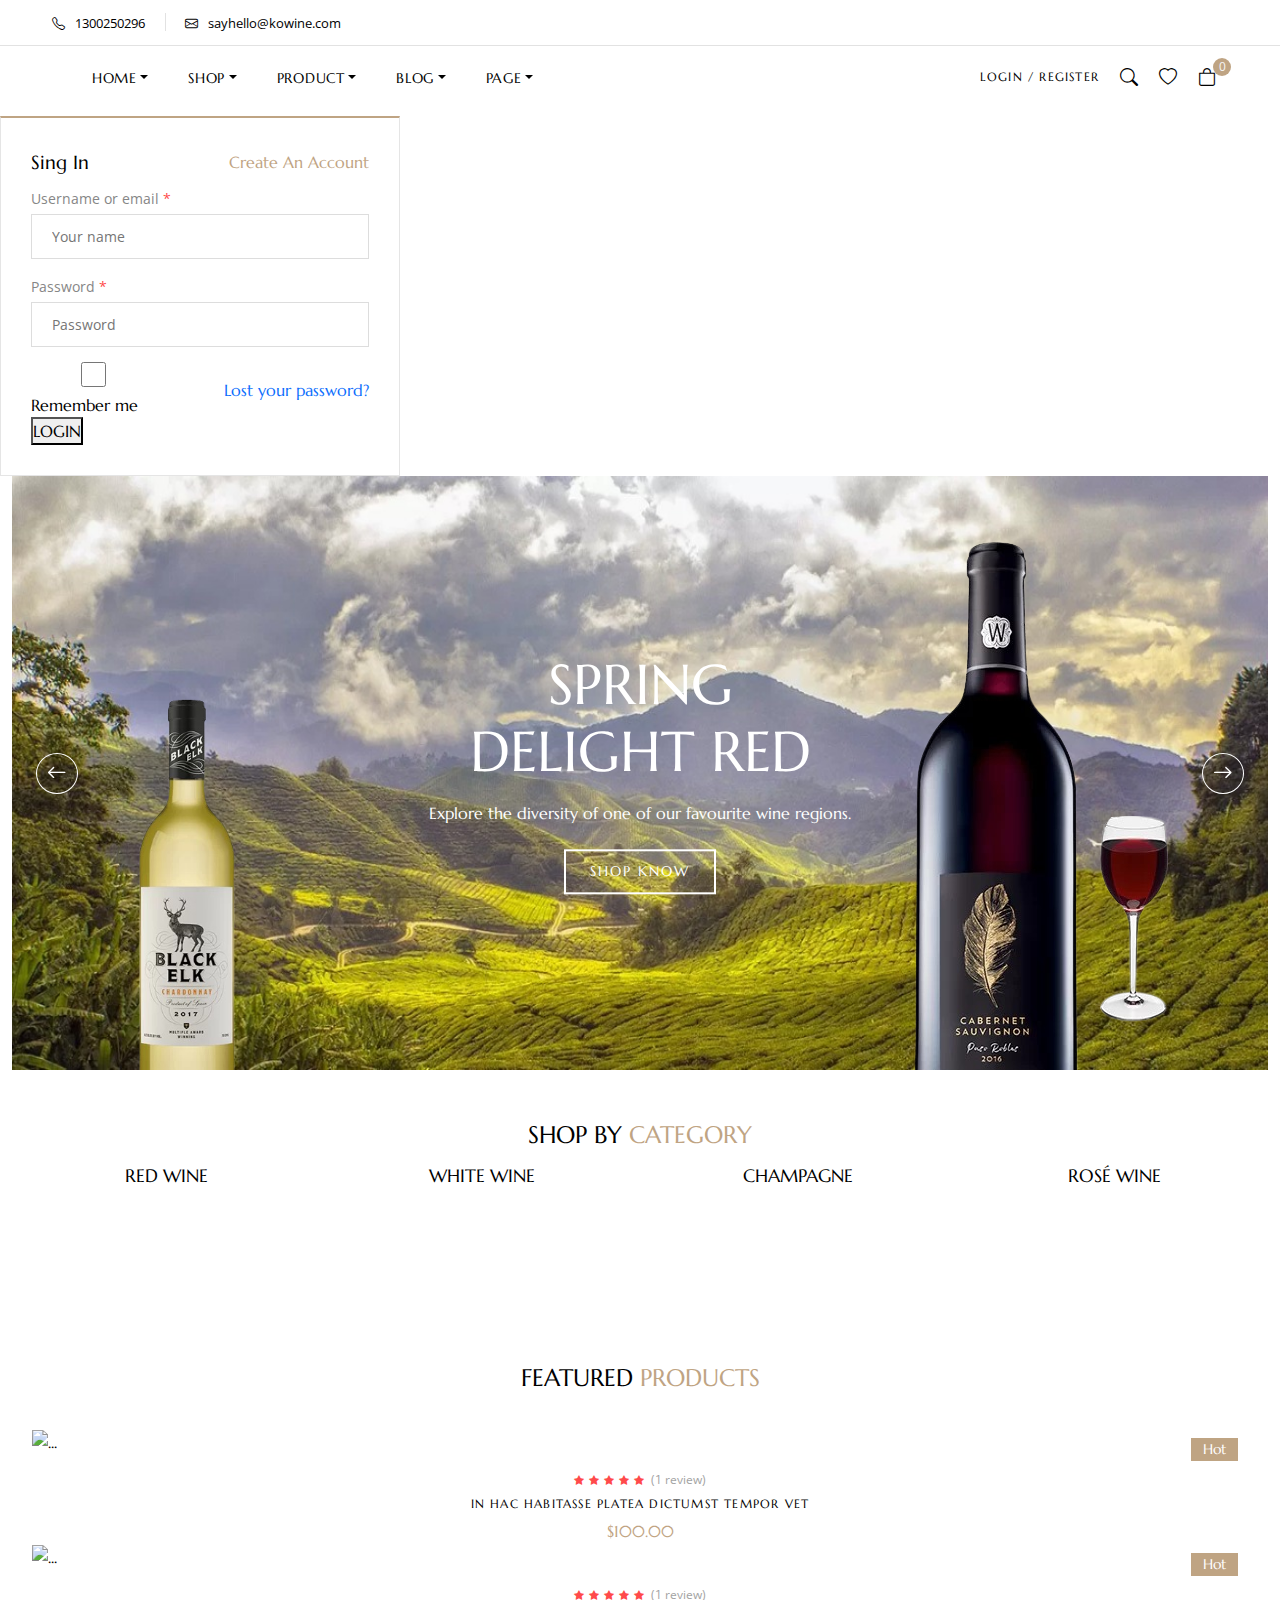
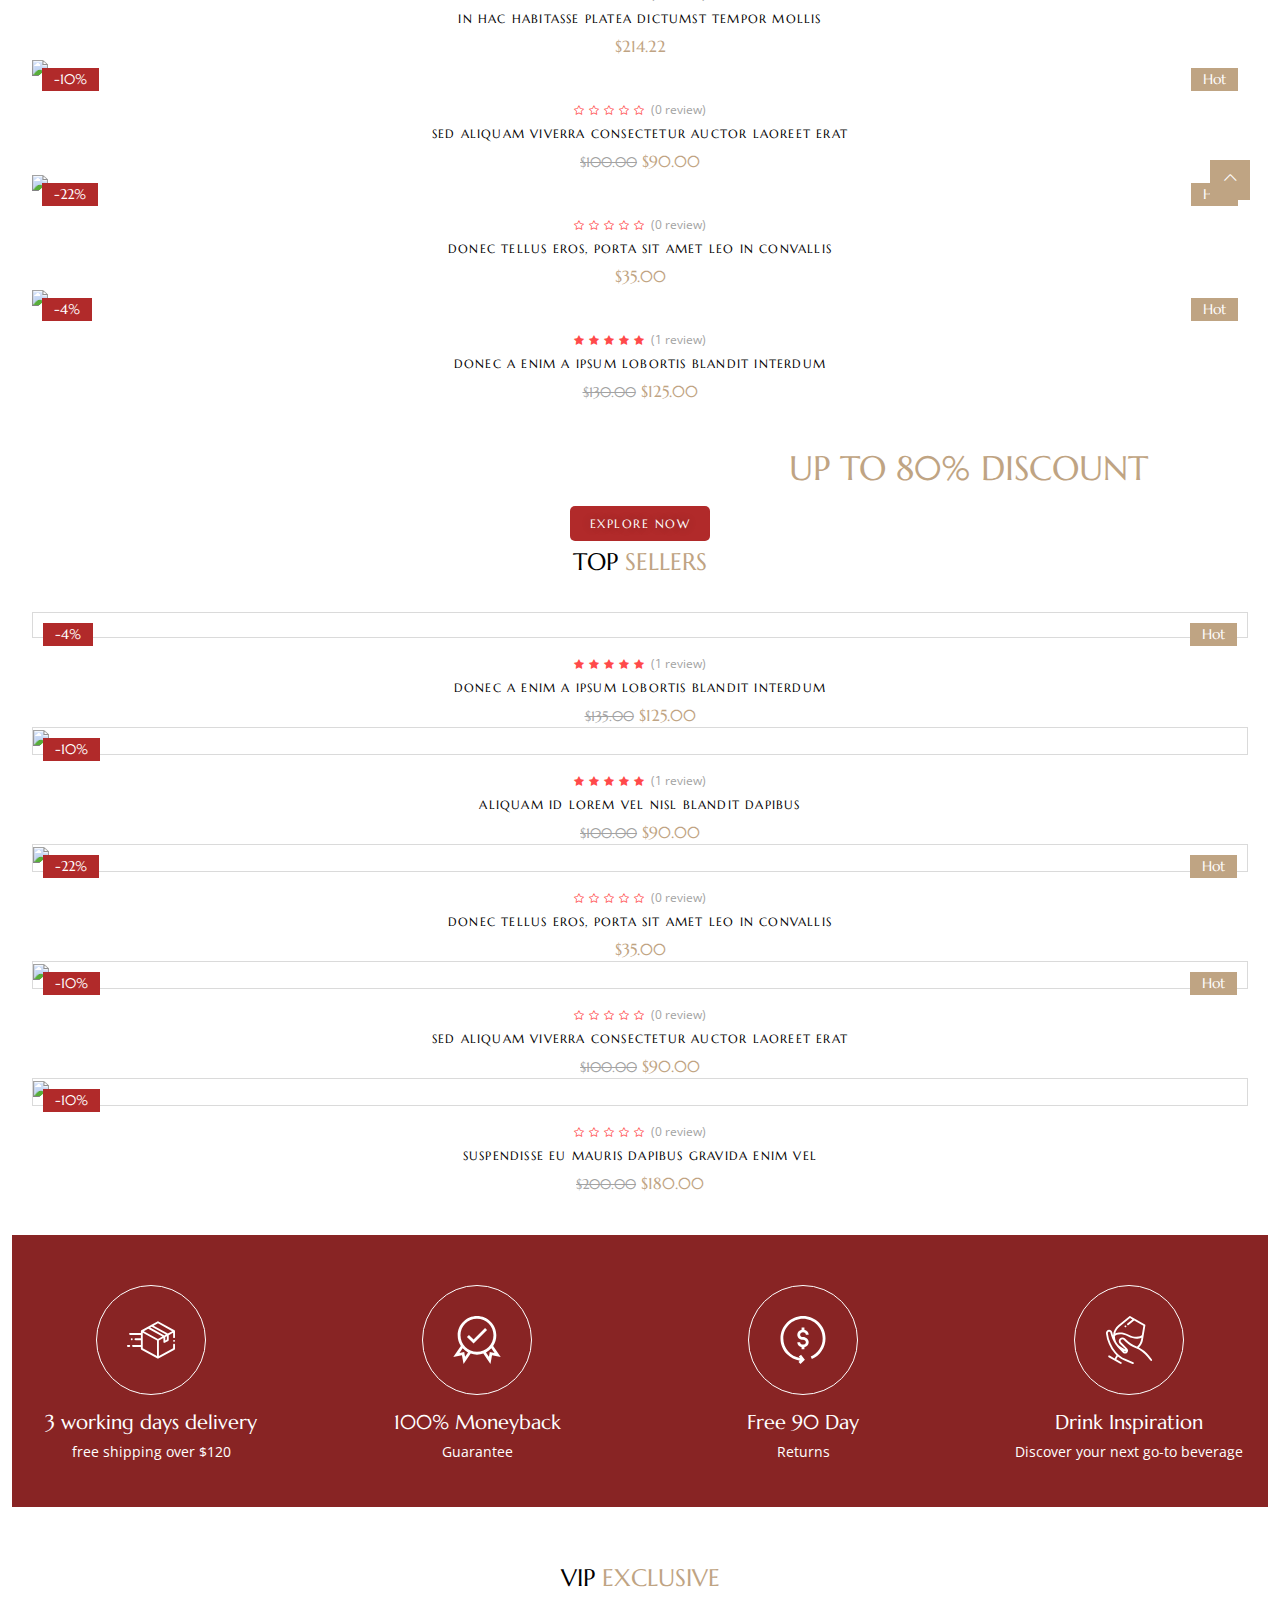
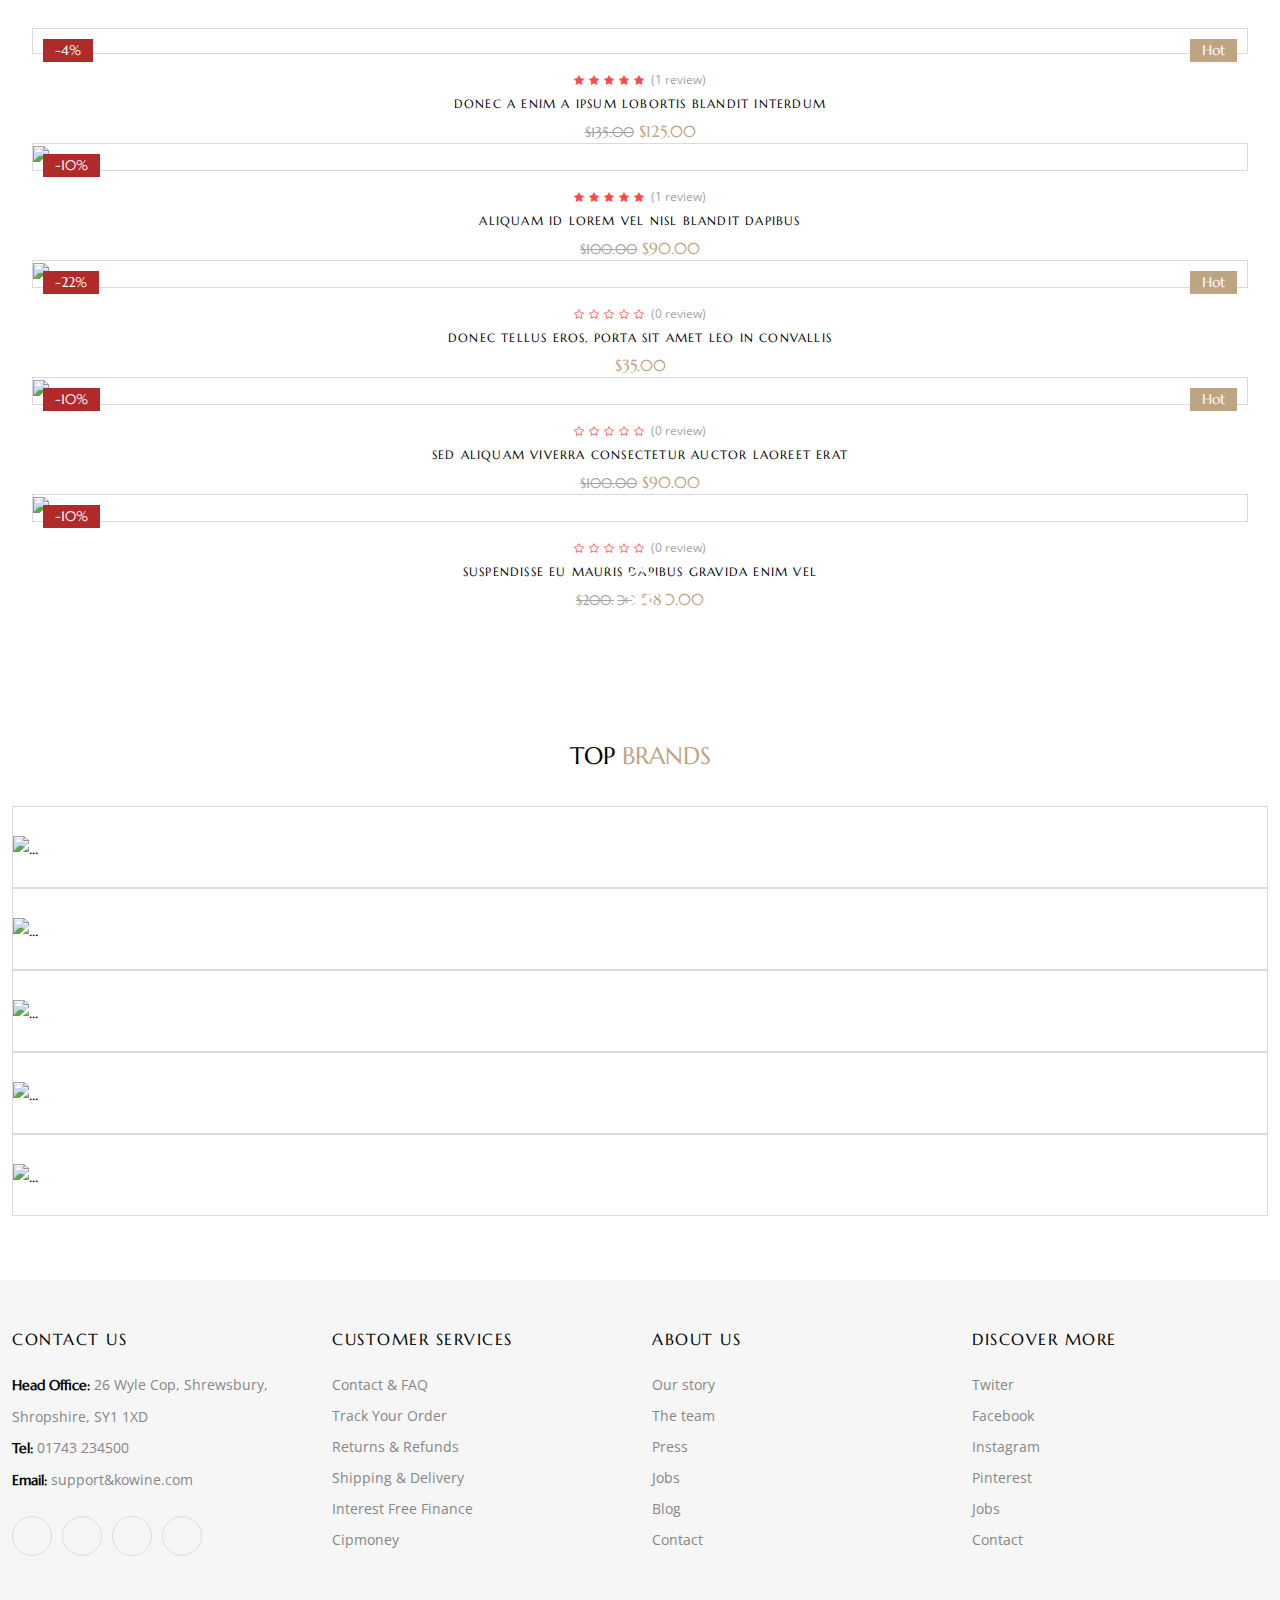
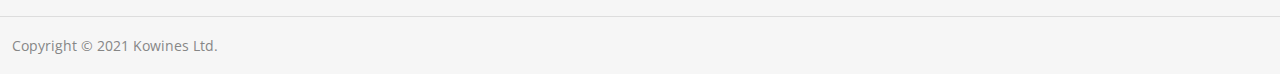
==== Kowine/index.html @ 0849849a "Add files via upload" ====
<!DOCTYPE html>
<html lang="en">
<head>
    <meta charset="UTF-8">
    <meta http-equiv="X-UA-Compatible" content="IE=edge">
    <meta name="viewport" content="width=device-width, initial-scale=1.0">
    <title>Home Classic – Kowine – Wine Store WooCommerce Theme</title>
    <link rel="stylesheet" href="assets/css/bootstrap-extendedv1.css">
    <link rel="stylesheet" type="text/css" href="//cdn.jsdelivr.net/npm/slick-carousel@1.8.1/slick/slick.css"/>
    <link rel="stylesheet" type="text/css" href="//cdn.jsdelivr.net/npm/slick-carousel@1.8.1/slick/slick-theme.css"/>
    <link rel="stylesheet" href="assets/css/style.css">
    <link rel="stylesheet" href="https://cdn.jsdelivr.net/npm/bootstrap-icons@1.3.0/font/bootstrap-icons.css">
    <link rel="stylesheet" href="https://cdnjs.cloudflare.com/ajax/libs/font-awesome/6.2.1/css/all.min.css" integrity="sha512-MV7K8+y+gLIBoVD59lQIYicR65iaqukzvf/nwasF0nqhPay5w/9lJmVM2hMDcnK1OnMGCdVK+iQrJ7lzPJQd1w==" crossorigin="anonymous" referrerpolicy="no-referrer" />
    <link rel="icon" href="https://wpbingosite.com/wordpress/kowine/wp-content/uploads/2020/02/thumb.png" sizes="32x32">
</head>
<body>
    <header>
        <div class="header-first py-10px">
            <div class="container">
                <div class="row align-content-center">
                    <div class="col-xl-6 col-lg-6 col-lg-6 col-md-6 col-sm-12">
                        <div class="phone d-inline-block">
                            <i class="bi bi-telephone"></i>
                            <a href="tel:1300250296">1300250296</a>
                        </div>
                        <div class="email ms-15px ps-20px d-inline-block">
                            <i class="bi bi-envelope"></i>
                            <a href="mailto:sayhello@kowine.com">sayhello@kowine.com</a>
                        </div>
                    </div>
                    <div class="col-xl-6 col-lg-6 col-lg-6 col-md-6 col-sm-12">
                        <div class="social-media text-end">
                            <a href="">
                                <i class="fa-brands fa-twitter"></i>
                            </a>
                            <a href="">
                                <i class="fa-brands fa-instagram"></i>
                            </a>
                            <a href="">
                                <i class="fa-brands fa-linkedin-in"></i>
                            </a>
                            <a href="">
                                <i class="fa-brands fa-pinterest"></i>
                            </a>
                        </div>
                    </div>
                </div>
            </div>
        </div>
        <div class="header-second">
            <nav class="navbar navbar-expand-lg align-items-center py-lg-15px py-sm-30px">
                <div class="container">
                    <a class="navbar-brand" href="https://wpbingosite.com/wordpress/kowine/">
                        <img class="h-22px align-baseline" src="https://wpbingosite.com/wordpress/kowine/wp-content/webp-express/webp-images/uploads/2021/06/logo.png.webp" alt="">
                    </a>
                  <div class="collapse navbar-collapse" id="navbarExampleOnHover">
                    <ul class="navbar-nav me-auto ps-lg-0" style="padding-left: 0.15rem">
                      <li class="nav-item dropdown dropdown-hover position-static">
                        <a class="nav-link dropdown-toggle ms-3 me-4" href="#" id="navbarDropdown" role="button" data-mdb-toggle="dropdown" aria-expanded="false">HOME</a>
                        <div class="dropdown-menu w-225px mt-0" aria-labelledby="navbarDropdown" style="border-top-left-radius: 0;border-top-right-radius: 0; ">
                          <div class="container">
                            <div class="row">
                              <div class="col-md-6 col-lg-10 mb-3 mb-lg-0">
                                <div class="list-group list-group-flush">
                                  <a href="" >Home Categories</a>
                                  <a href="" >Home Classic</a>
                                  <a href="" >Home Clean</a>
                                  <a href="" >Home Elegant</a>
                                  <a href="">Home Modern</a>
                                  <a href="">Home Modern</a>
                                  <a href="">Home Stronger</a>
                                  <a href="">Home Stylish</a>
                                  <a href="">Home Unique</a>
                                </div>
                              </div>
                            </div>
                          </div>
                        </div>
                      </li>
                      <li class="nav-item dropdown dropdown-hover position-static">
                        <a class="nav-link dropdown-toggle me-4" href="#" id="navbarDropdown" role="button" data-mdb-toggle="dropdown" aria-expanded="false">SHOP</a>
                        <div class="dropdown-element dropdown-menu mt-0" aria-labelledby="navbarDropdown" style="border-top-left-radius: 0; border-top-right-radius: 0;">
                          <div class="container">
                            <div class="row my-4">
                              <div class="col-md-6 col-lg-3 mb-3 mb-lg-0">
                                <div class="list-group list-group-flush">
                                  <h4>Shop Style</h4>
                                    <a href="">Shop Standard</a>
                                    <a href="">Shop Full</a>
                                    <a href="">Shop Only Categories</a>
                                    <a href="">Shop Icon Categories</a>
                                    <a href="">Shop Image Categories</a>
                                    <a href="">Shop Sub Categories</a>
                                    <a href="">Shop Simple</a>
                                    <a href="">Shop Overlay Header</a>
                                    <a href="">Shop Sidebar</a>
                                    <a href="">Shop List</a>
                                </div>
                              </div>
                              <div class="col-md-6 col-lg-3 mb-3 mb-lg-0">
                                <div class="list-group list-group-flush">
                                  <h4>Filter Layout</h4>
                                  <a href="">Sidebar</a>
                                  <a href="">Filter Side Out<span class="hot">HOT</span></a>
                                  <a href="">Filter Dropdown</a>
                                  <a href="">Filter On Top</a>
                                 <a href="">Filter Drawer</a>
                                </div>
                                <div class="list-group list-group-flush">
                                  <h4>Shop Loader</h4>
                                   <a href="">Shop Pagination</a>
                                   <a href="">Shop Infinity<span class="hot">hot</span></a>
                                   <a href="">Shop Load More</a>
                                </div>
                              </div>
                              <div class="col-md-6 col-lg-3 mb-3 mb-md-0">
                                <div class="list-group list-group-flush">
                                  <h4>Hover Style</h4>
                                  <a href="">Hover Style 1</a>
                                  <a href="">Hover Style 2</a>
                                  <a href="">Hover Style 3</a>
                                  <a href="">Hover Style 4<span class="hot">HOT</span></a>
                                  <a href="">Hover Style 5<span class="hot">HOT</span></a>
                                </div>
                                <div class="list-group list-group-flush">
                                  <h4>Woo Pages</h4>
                                  <a href="">Order Tracking</a>
                                  <a href="">Login</a>
                                  <a href="">Wishlist</a>
                                </div>
                              </div>
                              <div class="col-md-6 col-lg-3">
                                <div class="list-group list-group-flush">
                                  <h4>Mini Cart</h4>
                                  <a href="">Side Out Light</a>
                                  <a href="">Side Out Dark</a>
                                  <a href="">Dropdown</a>
                                  <a href="">Cart Page</a>
                              </div>
                              <div class="list-group list-group-flush">
                                <h4>Checkout Style</h4>
                                <a href="">Checkout Classic</a>
                                <a href="">Checkout Mordern<span class="hot">hot</span></a>
                            </div>
                            </div>
                          </div>
                        </div>
                      </li>
                      <li class="nav-item dropdown dropdown-hover position-static">
                        <a class="nav-link dropdown-toggle me-4" href="#" id="navbarDropdown" role="button" data-mdb-toggle="dropdown" aria-expanded="false">PRODUCT</a>
                        <div class="dropdown-element dropdown-menu mt-0" aria-labelledby="navbarDropdown" style="border-top-left-radius: 0; border-top-right-radius: 0;">
                          <div class="container">
                            <div class="row my-4">
                              <div class="col-md-6 col-lg-3 mb-3 mb-lg-0">
                                <div class="list-group list-group-flush">
                                  <h4>Product featured</h4>
                                  <a href="">Sticky ATC</a>
                                  <a href="">Video Inner</a>
                                  <a href="">Video Popup</a>
                                  <a href="">360 Degree</a>
                                  <a href="">Countdown</a>
                                  <a href="">Buy Together</a>
                                </div>
                              </div>
                              <div class="col-md-6 col-lg-3 mb-3 mb-lg-0">
                                <div class="list-group list-group-flush">
                                  <h4>Product Type</h4>
                                  <a href="">Simple Product</a>
                                  <a href="">Group Product</a>
                                  <a href="">Variable Size  Product</a>
                                  <a href="">Variable Vintage Product</a>
                                  <a href="">External &amp; Affiliate Product</a>
                                  <a href="">Out of stock</a>
                                </div>
                                <div class="list-group list-group-flush">
                                  <h4>Zoom Effect</h4>
                                  <a href="">Autozoom</a>
                                  <a href="">Lens zoom<span class="hot">hot</span></a>
                                  <a href="">Magic zoom<span class="hot">hot</span></a>                                
                                </div>
                              </div>
                              <div class="col-md-6 col-lg-3 mb-3 mb-md-0">
                                <div class="list-group list-group-flush">
                                  <h4>Product Gallery</h4>
                                  <a href="">Scroll</a>
                                  <a href="">Left Thumbnail</a>
                                  <a href="">Right Thumbnail</a>
                                  <a href="">Bottom Thumbnail</a>
                                  <a href="">Outside Thumbnail</a>
                                  <a href="">Gird Style</a>
                                  <a href="">One Column</a>
                                  <a href="">Slider</a>
                                  <a href="">Lagre Gallery</a>
                                </div>
                              </div>
                              <div class="col-md-6 col-lg-3">
                                <div class="list-group list-group-flush">
                                  <h4>Product Styles</h4>
                                  <a href="">Clean<span class="hot">hot</span></a>
                                  <a href="">Modern</a>
                                  <a href="">Full Width<span class="hot">hot</span></a>
                                  <a href="">Dark Background</a>
                                  <a href="">Light Background</a>
                              </div>
                            </div>
                          </div>
                        </div>
                      </li>
                      <li class="nav-item dropdown dropdown-hover position-static">
                        <a class="nav-link dropdown-toggle me-4" href="#" id="navbarDropdown" role="button" data-mdb-toggle="dropdown" aria-expanded="false">BLOG</a>
                        <div class="dropdown-element dropdown-menu mt-0" aria-labelledby="navbarDropdown" style="border-top-left-radius: 0; border-top-right-radius: 0;">
                          <div class="container">
                            <div class="row my-4">
                              <div class="col-md-6 col-lg-3 mb-3 mb-lg-0">
                                <div class="list-group list-group-flush">
                                  <h4>Blog Layout</h4>
                                  <a href="">Blog Left Sidebar</a>
                                  <a href="">Blog Right Sidebar</a>
                                  <a href="">Blog Without Sidebar</a>
                                </div>
                                <div class="list-group list-group-flush">
                                  <h4>Blog Style</h4>
                                  <a href="">Blog List</a>
                                  <a href="">Blog Grid</a>
                                  <a href="">Blog Modern</a>
                                  <a href="">Blog Standar</a>
                                </div>
                              </div>
                              <div class="col-md-6 col-lg-3 mb-3 mb-lg-0">
                                <div class="list-group list-group-flush">
                                  <h4>Blog Format</h4>
                                  <a href="">Post format gallery</a>
                                  <a href="">Post format video</a>
                                  <a href="">Post format audio</a>
                                </div>
                                <div class="list-group list-group-flush">
                                  <h4>Post Layout</h4>
                                  <a href="">Sidebar</a>
                                  <a href="">One Column</a>
                                  <a href="">Prallax Image</a>
                                  <a href="">Simple Title</a>
                                  <a href="">Sticky Title</a>
                                </div>
                              </div>
                              <div class="col-md-9 col-lg-6 mb-3 mb-md-0">
                                <div class="list-group list-group-flush">
                                  <h4>Recent Post</h4>
                                  <div class="recent-item d-flex">
                                    <a href="">
                                      <img src="https://wpbingosite.com/wordpress/kowine/wp-content/webp-express/webp-images/uploads/2018/05/BLOG1-720x484.jpg.webp" alt="">
                                    </a>
                                    <div class="recent-text">
                                      <h3>Traveling Solo Is Awesome</h3>
                                      <div>
                                        <span>May 30, 2018</span>
                                        <span>4 Comments</span>
                                      </div>
                                    </div>
                                  </div>
                                  <div class="recent-item d-flex">
                                    <a href="">
                                      <img src="https://wpbingosite.com/wordpress/kowine/wp-content/webp-express/webp-images/uploads/2018/05/BLOG2-720x484.jpg.webp" alt="">
                                    </a>
                                    <div class="recent-text">
                                      <h3>A Beautiful Sunday Morning</h3>
                                      <div>
                                        <span>May 30, 2018</span>
                                        <span>1 Comment</span>
                                      </div>
                                    </div>
                                  </div>
                                  <div class="recent-item d-flex">
                                    <a href="">
                                      <img src="https://wpbingosite.com/wordpress/kowine/wp-content/webp-express/webp-images/uploads/2018/05/BLOG3-720x484.jpg.webp" alt="">
                                    </a>
                                    <div class="recent-text">
                                      <h3>Kitchen Inspired On Japanese</h3>
                                      <div>
                                        <span>May 30, 2018</span>
                                        <span>1 Comment</span>
                                      </div>
                                    </div>
                                  </div>
                                </div>
                              </div>
                          </div>
                        </div>
                      </li>
                      <li class="nav-item dropdown dropdown-hover position-static">
                        <a class="nav-link dropdown-toggle me-4" href="#" id="navbarDropdown" role="button" data-mdb-toggle="dropdown" aria-expanded="false">PAGE</a>
                        <div class="dropdown-menu w-225px mt-0" aria-labelledby="navbarDropdown" style="border-top-left-radius: 0;border-top-right-radius: 0; ">
                          <div class="container">
                            <div class="row">
                              <div class="col-md-6 col-lg-10 mb-3 mb-lg-0">
                                <div class="list-group list-group-flush">
                                  <a href="" >About Us</a>
                                  <a href="" >Contact</a>
                                  <a href="" >Faq</a>
                                  <a href="" >Page 404</a>
                                </div>
                              </div>
                            </div>
                          </div>
                        </div>
                      </li>
                    </ul>
                  </div>
                  <div class="col-xl-3 col-lg-3 col-md-12 col-sm-12 col-12">
                    <div class="h-second-right text-end">
                      <div class="log-reg d-inline-block">
                        <a href="">LOGIN / REGISTER</a>
                      </div>
                        <i id='head-search'class="bi bi-search"></i>
                        <i class="bi bi-heart"></i>
                        <i class="me-12px bi bi-bag">
                          <span class="span-bag">0</span>
                        </i>
                    </div>
                  </div>
                </div>
            </nav>
        </div>
        <div class="toggleForm">
            <form>
              <div class="f-top d-flex justify-content-between align-items-center">
                <span>Sing In</span>
                <span>Create An Account</span>
              </div>
              <div class="f-content">
                <div class="fc-box">
                    <label>Username or email <span>*</span></label>
                    <input type="text" required class="input-text" id="username" placeholder="Your name">
                </div>
                <div class="fc-box">
									<label>Password <span>*</span></label>
									<input required type="password" id="password" placeholder="Password">
								</div>
                <div class="remember-all d-flex justify-content-between align-items-center">
									<div class="rememberme">
										<input type="checkbox" id="r-me">
										<label for="r-me">Remember me</label>
									</div>
									<div class="lostpassword">
										<a href="https://wpbingosite.com/wordpress/kowine/my-account/lost-password/">Lost your password?</a>
									</div>
								</div>
                <div class="button-login">
								  <button>LOGIN</button>
								</div>
              </div>
            </form>
        </div>
        <div class="toggleSearch"> 
          <div class="ts-box">
            <button id="srchBtn"><i class="bi bi-search"></i></button>
            <input type="text" placeholder="Search...">
          </div>
        </div>
        <div class="header-third px-5px py-20px">
          <div class="container-fluid">
            <div class="row">
              <div class="col-xl-4 col-lg-4 col-md-4 col-sm-4 col-4">
                <div id="close-btn" class="h-third-menu text-start">
                  <i  class="bi bi-list"></i>
                </div>
              </div>
              <div class="col-xl-4 col-lg-4 col-md-4 col-sm-4 col-4">
                <div class="logo text-center">
                  <a class="navbar-brand" href="https://wpbingosite.com/wordpress/kowine/">
                    <img class="h-22px align-text-center" src="https://wpbingosite.com/wordpress/kowine/wp-content/webp-express/webp-images/uploads/2021/06/logo.png.webp" alt="">
                  </a>
                </div>
              </div>
              <div class="col-xl-4 col-lg-4 col-md-4 col-sm-4 col-4">
                <div class="bag text-end pe-10px">
                  <i class="bi bi-bag">
                    <span class="span-bag">0</span>
                  </i>
                </div>
              </div>
            </div>
          </div>
        </div>
    </header>
    <main>
      <section id="Sidebar">
        <div class="sidebar-all">
            <div class="head-sidebar text-end">
              <h4 id='close-s'>CLOSE  <span><i class="bi bi-x"></i></span></h4>
            </div>
            <div class="menu-sidebar">
              <ul id="main-list">
                <li class="d-flex justify-content-between align-items-center">
                  <a href="">HOME</a>
                  <i id="pass"class="bi bi-chevron-right"></i>
                </li>
                <li class="d-flex justify-content-between align-items-center">
                  <a href="">SHOP</a>
                  <i class="bi bi-chevron-right"></i>
                </li>
                <li class="d-flex justify-content-between align-items-center">
                  <a href="">PRODUCT</a>
                  <i class="bi bi-chevron-right"></i>
                </li>
                <li class="d-flex justify-content-between align-items-center">
                  <a href="">BLOG</a>
                  <i class="bi bi-chevron-right"></i>
                </li>
                <li class="d-flex justify-content-between align-items-center">
                  <a href="">PAGE</a>
                  <i class="bi bi-chevron-right"></i>
                </li>
              </ul>
              <div id="sub-sidebar" class="hidden-list">
                <div class="head-sidebar second-head">
                  <a href="" id="back-btn">
                    <i class="bi bi-chevron-left"></i>
                  </a>
                  <a href="" id="sub-title">HOME</a>
                </div>
                  <ul id="second-list">
                    <li>
                      <a href="">Home Categories</a>
                    </li>
                    <li>
                      <a href="">Home Classic</a>
                    </li>
                    <li>
                      <a href="">Home Clean</a>
                    </li>
                    <li>
                      <a href="">Home Elegant</a>
                    </li>
                    <li>
                      <a href="">Home Modern</a>
                    </li>
                    <li>
                      <a href="">Home Stronger</a>
                    </li>
                    <li>
                      <a href="">Home Stylish</a>
                    </li>
                    <li>
                      <a href="">Home Unique</a>
                    </li>
                  </ul>
              </div>
            </div>
        </div>
      </section>
      <section id="First">
        <div class="first-all">
         <div class="container-b">
          <div id="carouselExampleCaptions" class="carousel slide" data-bs-ride="false">
            <div class="carousel-inner">
              <div class="carousel-item active h-272px h-sm-350px h-md-362px h-lg-594px">
                <img  src="assets/images/mainslider1.jpeg" class="d-block" alt="">
                <div class="carousel-caption">
                  <h5 class="fs-xxl-60px fs-xl-56px fs-lg-50px fs-md-43px fs-sm-39px fs-28px">SPRING <br>DELIGHT RED</h5>
                  <p class="fs-xxl-20px fs-xl-16px fs-md-14px fs-sm-12px fs-10px">Explore the diversity of one of our favourite wine regions.</p>
                  <a href="" class="btn px-lg-24px py-lg-10px p-md-8px px-12px py-5px">SHOP KNOW</a>
                </div>
                <span class="carousel-icon1 w-xl-97px h-xl-419px w-lg-70px h-lg-307px w-md-59px h-md-249px w-sm-41px h-sm-178px w-32px h-139px">
                  <img src="assets/images/mainicon1.png" alt="">
                </span>
                <span class="carousel-icon2 w-xl-171px h-xl-660px w-lg-125px h-lg-482px w-md-101px h-md-389px w-sm-73px h-sm-284px w-57px h-220px">
                  <img src="assets/images/mainicon2.png" alt="">
                </span>
                <span class="carousel-icon3 w-xl-68px h-xl-206px w-lg-49px h-lg-150px w-md-40px h-md-111px w-sm-28px h-sm-88px w-22px h-68px">
                  <img src="assets/images/mainicon3.png" alt="">
                </span>
              </div>
              <div class="carousel-item h-272px h-sm-350px h-md-362px h-lg-594px">
                <img src="assets/images/mainslider2.jpeg" class="d-block" alt="...">
                <div class="carousel-caption ">
                  <h5 class="fs-xxl-60px fs-xl-56px fs-lg-50px fs-md-43px fs-sm-39px fs-28px"> CHAMPAGNE & FIZZ </h5>
                  <p class="fs-xxl-20px fs-xl-16px fs-md-14px fs-sm-12px  fs-10px">Explore the diversity of one of our favourite wine regions.</p>
                  <a href="" class="btn px-lg-24px py-lg-10px px-12px py-5px">SHOP KNOW</a>
                </div>
                <span class="carousel-icon4 w-xl-409px h-xl-639px w-md-251px h-md-390px w-sm-168px h-sm-263px w-121px h-188px">
                  <img src="assets/images/mainicon4.png" alt="">
                </span>
                <span class="carousel-icon3  w-md-42px h-md-126px w-sm-30px h-sm-95px w-22px h-68px" style="right:18%; ">
                  <img src="assets/images/mainicon3.png" alt="">
                </span>
                <span class="carousel-icon5 w-xl-129px h-xl-432px w-lg h-lg w-md-78px w-sm-61px h-sm-207px h-md-266px w-42px h-144px">
                  <img src="assets/images/mainicon5.png" alt="">
                </span>
              </div>
            </div>
            <button class="carousel-control-prev" type="button" data-bs-target="#carouselExampleCaptions" data-bs-slide="prev">
              <span class="icon-b"><i class="bi bi-arrow-left" aria-hidden="true"></i></span>
              <span class="visually-hidden">Previous</span>
            </button>
            <button class="carousel-control-next" type="button" data-bs-target="#carouselExampleCaptions" data-bs-slide="next">
              <span class="icon-b"><i class="bi bi-arrow-right" aria-hidden="true"></i></span>
              <span class="visually-hidden">Next</span>
            </button>
          </div>
         </div>
        </div>
      </section>
      <section id="Second">
        <div class="second-all">
          <h2>SHOP BY <span>CATEGORY</span></h2>
          <div class="container-b">
              <div class="row g-2">
                <div class="col-lg-3 col-md-6 col-sm-12">
                  <div class="box">
                    <div class="box-image">
                      <a href="">
                        <img class="w-100" src="https://wpbingosite.com/wordpress/kowine/wp-content/webp-express/webp-images/uploads/2021/06/banner39.jpg.webp" alt="">
                      </a>
                    </div>
                    <div class="box-text">
                      <h4>RED WINE</h4>
                    </div>
                  </div>
                </div>
                <div class="col-lg-3 col-md-6 col-sm-12">
                  <div class="box">
                    <div class="box-image">
                      <a href="">
                        <img class="w-100" src="https://wpbingosite.com/wordpress/kowine/wp-content/webp-express/webp-images/uploads/2021/06/banner40.jpg.webp" alt="">
                      </a>
                    </div>
                    <div class="box-text">
                      <h4>WHITE WINE</h4>
                    </div>
                  </div>
                </div>
                <div class="col-lg-3 col-md-6 col-sm-6">
                  <div class="box">
                    <div class="box-image">
                      <a href="">
                        <img class="w-100" src="https://wpbingosite.com/wordpress/kowine/wp-content/webp-express/webp-images/uploads/2021/06/banner41.jpg.webp" alt="">
                      </a>
                    </div>
                    <div class="box-text">
                      <h4>CHAMPAGNE</h4>
                    </div>
                  </div>
                </div>
                <div class="col-lg-3 col-md-6 col-sm-6">
                  <div class="box">
                    <div class="box-image">
                      <a href="">
                        <img class="w-100" src="https://wpbingosite.com/wordpress/kowine/wp-content/webp-express/webp-images/uploads/2021/06/banner42.jpg.webp" alt="">
                      </a>
                    </div>
                    <div class="box-text">
                      <h4>ROSÉ WINE</h4>
                    </div>
                  </div>
                </div>
              </div>
          </div>
        </div>
      </section>
      <section id="Third">
        <div class="third-all">
           <h2>FEATURED <span>PRODUCTS</span></h2>
              <div class="slider-products">
                <div class="box">
                  <div class="box-image">
                    <div class="spans">
                      <span id="none"></span>
                      <span>Hot</span>
                    </div>
                    <img src="https://wpbingosite.com/wordpress/kowine/wp-content/webp-express/webp-images/uploads/2018/10/Wine-01-01-450x450.jpg.webp" class="card-img-top" alt="...">
                    <img  src="https://wpbingosite.com/wordpress/kowine/wp-content/webp-express/webp-images/uploads/2018/10/Wine-01-03-450x450.jpg.webp" alt="">
                  </div>
                  <div class="b-list">
                    <div class="l-item">
                      <a href="">
                        <i class="bi bi-bag"></i>
                      </a>
                    </div>
                    <div class="l-item">
                      <a href="">
                        <i class="bi bi-heart"></i>
                      </a>
                    </div>
                    <div class="l-item">
                      <a href="">
                        <i class="bi bi-search"></i>
                      </a>
                    </div>
                  </div>
                  <div class="box-text">
                    <div class="rev">
                      <span class="stars">
                        <i class="bi bi-star-fill"></i>
                        <i class="bi bi-star-fill"></i>
                        <i class="bi bi-star-fill"></i>
                        <i class="bi bi-star-fill"></i>
                        <i class="bi bi-star-fill"></i>
                      </span>
                      <span class="review">(1 review)</span>
                    </div>
                    <a href="">In hac habitasse platea dictumst tempor vet</a>
                    <p>$100.00</p>
                  </div>
                </div>
                <div class="box">
                  <div class="box-image">
                    <div class="spans">
                      <span id="none"></span>
                      <span>Hot</span>
                    </div>
                    <img src="https://wpbingosite.com/wordpress/kowine/wp-content/webp-express/webp-images/uploads/2021/05/Product17-450x450.jpg.webp" class="card-img-top" alt="...">
                    <img  src="https://wpbingosite.com/wordpress/kowine/wp-content/webp-express/webp-images/uploads/2021/05/Product5-450x450.jpg.webp" alt="">
                  </div>
                  <div class="b-list">
                    <div class="l-item">
                      <a href="">
                        <i class="bi bi-bag"></i>
                      </a>
                    </div>
                    <div class="l-item">
                      <a href="">
                        <i class="bi bi-heart"></i>
                      </a>
                    </div>
                    <div class="l-item">
                      <a href="">
                        <i class="bi bi-search"></i>
                      </a>
                    </div>
                  </div>
                  <div class="box-text">
                    <div class="rev">
                      <span class="stars">
                        <i class="bi bi-star-fill"></i>
                        <i class="bi bi-star-fill"></i>
                        <i class="bi bi-star-fill"></i>
                        <i class="bi bi-star-fill"></i>
                        <i class="bi bi-star-fill"></i>
                      </span>
                      <span class="review">(1 review)</span>
                    </div>
                    <a href="">In hac habitasse platea dictumst tempor mollis</a>
                    <p>$214.22</p>
                  </div>
                </div>
                <div class="box">
                  <div class="box-image">
                    <div class="spans">
                      <span>-10%</span>
                      <span>Hot</span>
                    </div>
                    <img src="https://wpbingosite.com/wordpress/kowine/wp-content/webp-express/webp-images/uploads/2021/05/Product14-450x450.jpg.webp" class="card-img-top" alt="...">
                    <img src="https://wpbingosite.com/wordpress/kowine/wp-content/webp-express/webp-images/uploads/2021/05/Product27-450x450.jpg.webp" alt="">
                  </div>
                  <div class="b-list">
                    <div class="l-item">
                      <a href="">
                        <i class="bi bi-bag"></i>
                      </a>
                    </div>
                    <div class="l-item">
                      <a href="">
                        <i class="bi bi-heart"></i>
                      </a>
                    </div>
                    <div class="l-item">
                      <a href="">
                        <i class="bi bi-search"></i>
                      </a>
                    </div>
                  </div>
                  <div class="box-text">
                    <div class="rev">
                      <span class="stars">
                        <i class="bi bi-star"></i>
                        <i class="bi bi-star"></i>
                        <i class="bi bi-star"></i>
                        <i class="bi bi-star"></i>
                        <i class="bi bi-star"></i>
                      </span>
                      <span class="review">(0 review)</span>
                    </div>
                    <a href="">Sed aliquam viverra consectetur auctor laoreet erat</a>
                    <p><span id="before-prc">$100.00</span>$90.00</p>
                  </div>
                </div>
                <div class="box">
                  <div class="box-image">
                    <div class="spans">
                      <span>-22%</span>
                      <span>Hot</span>
                    </div>
                    <img src="https://wpbingosite.com/wordpress/kowine/wp-content/webp-express/webp-images/uploads/2021/05/Product12-450x450.jpg.webp" class="card-img-top" alt="...">
                    <img src="https://wpbingosite.com/wordpress/kowine/wp-content/webp-express/webp-images/uploads/2021/05/Product5-450x450.jpg.webp" alt="">
                  </div>
                  <div class="b-list">
                    <div class="l-item">
                      <a href="">
                        <i class="bi bi-bag"></i>
                      </a>
                    </div>
                    <div class="l-item">
                      <a href="">
                        <i class="bi bi-heart"></i>
                      </a>
                    </div>
                    <div class="l-item">
                      <a href="">
                        <i class="bi bi-search"></i>
                      </a>
                    </div>
                  </div>
                  <div class="box-text">
                    <div class="rev">
                      <span class="stars">
                        <i class="bi bi-star"></i>
                        <i class="bi bi-star"></i>
                        <i class="bi bi-star"></i>
                        <i class="bi bi-star"></i>
                        <i class="bi bi-star"></i>
                      </span>
                      <span class="review">(0 review)</span>
                    </div>
                    <a href="">Donec tellus eros, porta sit amet leo in convallis</a>
                    <p>$35.00</p>
                  </div>
                </div>
                <div class="box">
                  <div class="box-image">
                    <div class="spans">
                      <span>-4%</span>
                      <span>Hot</span>
                    </div>
                    <img src="https://wpbingosite.com/wordpress/kowine/wp-content/webp-express/webp-images/uploads/2021/05/Product10-450x450.jpg.webp" class="card-img-top" alt="...">
                    <img  src="https://wpbingosite.com/wordpress/kowine/wp-content/webp-express/webp-images/uploads/2021/05/Product26-450x450.jpg.webp" alt="">
                  </div>
                  <div class="b-list">
                    <div class="l-item">
                      <a href="">
                        <i class="bi bi-bag"></i>
                      </a>
                    </div>
                    <div class="l-item">
                      <a href="">
                        <i class="bi bi-heart"></i>
                      </a>
                    </div>
                    <div class="l-item">
                      <a href="">
                        <i class="bi bi-search"></i>
                      </a>
                    </div>
                  </div>
                  <div class="box-text">
                    <div class="rev">
                      <span class="stars">
                        <i class="bi bi-star-fill"></i>
                        <i class="bi bi-star-fill"></i>
                        <i class="bi bi-star-fill"></i>
                        <i class="bi bi-star-fill"></i>
                        <i class="bi bi-star-fill"></i>
                      </span>
                      <span class="review">(1 review)</span>
                    </div>
                    <a href="">Donec a enim a ipsum lobortis blandit interdum</a>
                    <p><span id="before-prc">$130.00</span>$125.00</p>
                  </div>
                </div>
              </div>
            </div>
          </div>
      </section>
      <section id="Fourth">
        <div class="container-b">
          <div class="f-all">
            <div class="f-image">
              <img src="https://wpbingosite.com/wordpress/kowine/wp-content/uploads/2021/05/banner8.jpg" alt="">
            </div>
            <div class="f-text">
              <h3 class="mb-1rem">HANDPICKED WINES, UNMISSABLE DEALS, <span>UP TO 80% DISCOUNT</span></h3>
              <a href="">EXPLORE NOW</a>
            </div>
          </div>
        </div>
      </section>
      <section id="Fifth">
        <div class="fifth-all">
          <h2>TOP <span>SELLERS</span></h2>
             <div class="slider-products2">
               <div class="box">
                 <div class="box-image">
                   <div class="spans">
                    <span>-4%</span>
                    <span>Hot</span>
                   </div>
                   <img src="https://wpbingosite.com/wordpress/kowine/wp-content/webp-express/webp-images/uploads/2021/05/Product10-450x450.jpg.webp" class="card-img-top" alt="">        
                   <img src="https://wpbingosite.com/wordpress/kowine/wp-content/webp-express/webp-images/uploads/2021/05/Product26-450x450.jpg.webp" alt="...">
                  </div>
                  <div class="b-list">
                    <div class="l-item">
                      <a href="">
                        <i class="bi bi-bag"></i>
                      </a>
                    </div>
                    <div class="l-item">
                      <a href="">
                        <i class="bi bi-heart"></i>
                      </a>
                    </div>
                    <div class="l-item">
                      <a href="">
                        <i class="bi bi-search"></i>
                      </a>
                    </div>
                  </div>
                 <div class="box-text">
                   <div class="rev">
                     <span class="stars">
                       <i class="bi bi-star-fill"></i>
                       <i class="bi bi-star-fill"></i>
                       <i class="bi bi-star-fill"></i>
                       <i class="bi bi-star-fill"></i>
                       <i class="bi bi-star-fill"></i>
                     </span>
                     <span class="review">(1 review)</span>
                   </div>
                   <a href="">Donec a enim a ipsum lobortis blandit interdum</a>
                   <p><span id="before-prc">$135.00</span>$125.00</p>
                 </div>
               </div>
               <div class="box">
                 <div class="box-image">
                   <div class="spans">
                    <span>-10%</span>
                    <span id="none"></span>
                   </div>
                   <img src="https://wpbingosite.com/wordpress/kowine/wp-content/webp-express/webp-images/uploads/2021/05/Product11-450x450.jpg.webp" class="card-img-top" alt="...">
                   <img src="https://wpbingosite.com/wordpress/kowine/wp-content/webp-express/webp-images/uploads/2021/05/Product17-450x450.jpg.webp" alt="">
                 </div>
                 <div class="b-list">
                  <div class="l-item">
                    <a href="">
                      <i class="bi bi-bag"></i>
                    </a>
                  </div>
                  <div class="l-item">
                    <a href="">
                      <i class="bi bi-heart"></i>
                    </a>
                  </div>
                  <div class="l-item">
                    <a href="">
                      <i class="bi bi-search"></i>
                    </a>
                  </div>
                </div>
                 <div class="box-text">
                   <div class="rev">
                     <span class="stars">
                       <i class="bi bi-star-fill"></i>
                       <i class="bi bi-star-fill"></i>
                       <i class="bi bi-star-fill"></i>
                       <i class="bi bi-star-fill"></i>
                       <i class="bi bi-star-fill"></i>
                     </span>
                     <span class="review">(1 review)</span>
                   </div>
                   <a href="">Aliquam id lorem vel nisl blandit dapibus</a>
                   <p><span id="before-prc">$100.00</span>$90.00</p>
                 </div>
               </div>
               <div class="box">
                 <div class="box-image">
                   <div class="spans">
                     <span>-22%</span>
                     <span>Hot</span>
                   </div>
                   <img src="https://wpbingosite.com/wordpress/kowine/wp-content/webp-express/webp-images/uploads/2021/05/Product12-450x450.jpg.webp" class="card-img-top" alt="...">
                   <img src="https://wpbingosite.com/wordpress/kowine/wp-content/webp-express/webp-images/uploads/2021/05/Product28-450x450.jpg.webp" alt="">
                 </div>
                 <div class="b-list">
                  <div class="l-item">
                    <a href="">
                      <i class="bi bi-bag"></i>
                    </a>
                  </div>
                  <div class="l-item">
                    <a href="">
                      <i class="bi bi-heart"></i>
                    </a>
                  </div>
                  <div class="l-item">
                    <a href="">
                      <i class="bi bi-search"></i>
                    </a>
                  </div>
                </div>
                 <div class="box-text">
                   <div class="rev">
                     <span class="stars">
                       <i class="bi bi-star"></i>
                       <i class="bi bi-star"></i>
                       <i class="bi bi-star"></i>
                       <i class="bi bi-star"></i>
                       <i class="bi bi-star"></i>
                     </span>
                     <span class="review">(0 review)</span>
                   </div>
                   <a href="">Donec tellus eros, porta sit amet leo in convallis</a>
                   <p>$35.00</p>
                 </div>
               </div>
               <div class="box">
                <div class="box-image">
                  <div class="spans">
                    <span>-10%</span>
                    <span>Hot</span>
                  </div>
                  <img src="https://wpbingosite.com/wordpress/kowine/wp-content/webp-express/webp-images/uploads/2021/05/Product14-450x450.jpg.webp" class="card-img-top" alt="...">
                  <img src="https://wpbingosite.com/wordpress/kowine/wp-content/webp-express/webp-images/uploads/2021/05/Product27-450x450.jpg.webp" alt="">
                </div>
                <div class="b-list">
                  <div class="l-item">
                    <a href="">
                      <i class="bi bi-bag"></i>
                    </a>
                  </div>
                  <div class="l-item">
                    <a href="">
                      <i class="bi bi-heart"></i>
                    </a>
                  </div>
                  <div class="l-item">
                    <a href="">
                      <i class="bi bi-search"></i>
                    </a>
                  </div>
                </div>
                <div class="box-text">
                  <div class="rev">
                    <span class="stars">
                      <i class="bi bi-star"></i>
                      <i class="bi bi-star"></i>
                      <i class="bi bi-star"></i>
                      <i class="bi bi-star"></i>
                      <i class="bi bi-star"></i>
                    </span>
                    <span class="review">(0 review)</span>
                  </div>
                  <a href="">Sed aliquam viverra consectetur auctor laoreet erat</a>
                  <p><span id="before-prc">$100.00</span>$90.00</p>
                </div>
              </div>
              <div class="box">
                <div class="box-image">
                  <div class="spans">
                    <span>-10%</span>
                    <span id="none"></span>
                  </div>
                  <img src="https://wpbingosite.com/wordpress/kowine/wp-content/webp-express/webp-images/uploads/2021/05/Product21-450x450.jpg.webp" class="card-img-top" alt="...">
                  <img src="https://wpbingosite.com/wordpress/kowine/wp-content/webp-express/webp-images/uploads/2021/05/Product1-450x450.jpg.webp" alt="">
                </div>
                <div class="b-list">
                  <div class="l-item">
                    <a href="">
                      <i class="bi bi-bag"></i>
                    </a>
                  </div>
                  <div class="l-item">
                    <a href="">
                      <i class="bi bi-heart"></i>
                    </a>
                  </div>
                  <div class="l-item">
                    <a href="">
                      <i class="bi bi-search"></i>
                    </a>
                  </div>
                </div>
                <div class="box-text">
                  <div class="rev">
                    <span class="stars">
                      <i class="bi bi-star"></i>
                      <i class="bi bi-star"></i>
                      <i class="bi bi-star"></i>
                      <i class="bi bi-star"></i>
                      <i class="bi bi-star"></i>
                    </span>
                    <span class="review">(0 review)</span>
                  </div>
                  <a href="">Suspendisse eu mauris dapibus gravida enim vel</a>
                  <p><span id="before-prc">$200.00</span>$180.00</p>
                </div>
              </div>
             </div>
           </div>
      </section>
      <section id="Sixth">
        <div class="container-b">
          <div class="s-all">
            <div class="row g-5">
              <div class="col-lg-3 col-md-6 col-sm-12 col-12">
                <div class="s-box">
                  <div class="s-image">
                    <span>
                      <svg xmlns="http://www.w3.org/2000/svg" height="512pt" viewBox="0 -57 512 512" width="512pt"><path d="m506.8125 95.679688-172-94.445313c-2.996094-1.644531-6.628906-1.644531-9.625 0l-64.679688 35.515625c-1.460937.40625-2.824218 1.152344-3.980468 2.183594l-103.339844 56.746094c-3.199219 1.757812-5.1875 5.117187-5.1875 8.765624v20.445313h-115.375c-5.523438 0-10 4.480469-10 10 0 5.523437 4.476562 10 10 10h115.375v36h-57.332031c-5.523438 0-10 4.480469-10 10 0 5.523437 4.476562 10 10 10h57.332031v52h-84c-5.523438 0-10 4.480469-10 10 0 5.523437 4.476562 10 10 10h84v20.449219c0 3.648437 1.988281 7.007812 5.1875 8.765625l172 94.445312c1.5.824219 3.15625 1.234375 4.8125 1.234375s3.3125-.410156 4.8125-1.234375l172-94.445312c3.199219-1.757813 5.1875-5.117188 5.1875-8.765625v-44.78125c0-5.519532-4.476562-10-10-10s-10 4.480468-10 10v38.863281l-152 83.464844v-166.078125l48.339844-26.542969v42.125c0 3.539063 1.867187 6.8125 4.910156 8.609375 1.566406.925781 3.328125 1.390625 5.089844 1.390625 1.65625 0 3.316406-.410156 4.820312-1.238281l36.859375-20.285156c3.191407-1.757813 5.175781-5.113282 5.175781-8.761719v-53.058594l46.804688-25.699219v47.210938c0 5.523437 4.476562 10 10 10s10-4.476563 10-10v-64.113282c0-3.648437-1.988281-7.007812-5.1875-8.765624zm-186.8125 275.207031-152-83.464844v-166.074219l152 83.460938zm10-183.402344-151.222656-83.039063 47.527344-26.097656 151.226562 83.039063zm68.308594-37.507813-151.226563-83.039062 16.394531-9 151.222657 83.039062zm26.886718 44.21875-16.855468 9.277344v-36.1875l16.855468-9.257812zm10.28125-64.628906-151.222656-83.039062 45.746094-25.117188 151.222656 83.035156zm0 0"></path><path d="m502 198.5625c-2.628906 0-5.210938 1.058594-7.070312 2.929688-1.859376 1.859374-2.929688 4.429687-2.929688 7.070312 0 2.628906 1.070312 5.210938 2.929688 7.070312 1.859374 1.859376 4.441406 2.929688 7.070312 2.929688s5.210938-1.070312 7.070312-2.929688c1.859376-1.859374 2.929688-4.441406 2.929688-7.070312 0-2.640625-1.070312-5.210938-2.929688-7.070312-1.859374-1.871094-4.441406-2.929688-7.070312-2.929688zm0 0"></path><path d="m24.332031 252.890625h-14.332031c-5.523438 0-10 4.480469-10 10 0 5.523437 4.476562 10 10 10h14.332031c5.523438 0 10-4.476563 10-10 0-5.519531-4.476562-10-10-10zm0 0"></path><path d="m60.671875 190.890625c0-2.628906-1.070313-5.207031-2.933594-7.066406-1.859375-1.863281-4.4375-2.933594-7.066406-2.933594-2.632813 0-5.210937 1.070313-7.070313 2.933594-1.871093 1.859375-2.929687 4.4375-2.929687 7.066406 0 2.632813 1.058594 5.210937 2.929687 7.070313 1.859376 1.859374 4.4375 2.929687 7.070313 2.929687 2.628906 0 5.207031-1.066406 7.066406-2.929687 1.863281-1.859376 2.933594-4.4375 2.933594-7.070313zm0 0"></path></svg>
                    </span>
                  </div>
                  <div class="s-text">
                    <h4>3 working days delivery</h4>
                    <p>free shipping over $120</p>
                  </div>
                </div>
              </div>
              <div class="col-lg-3 col-md-6 col-sm-12 col-12">
                <div class="s-box">
                  <div class="s-image">
                    <span>
                      <svg xmlns="http://www.w3.org/2000/svg" height="512pt" viewBox="-3 0 512 512" width="512pt"><path d="m425.328125 319.285156c21.394531-32.492187 33.867187-71.355468 33.867187-113.085937 0-113.699219-92.503906-206.199219-206.203124-206.199219-113.699219 0-206.199219 92.5-206.199219 206.199219 0 41.730469 12.472656 80.59375 33.863281 113.085937l-80.65625 117.628906 92.292969-17.207031 17.210937 92.292969 76.0625-110.933594c21.140625 7.335938 43.824219 11.332032 67.425782 11.332032 23.605468 0 46.289062-3.996094 67.425781-11.332032l76.066406 110.933594 17.207031-92.292969 92.292969 17.207031zm-299.515625 115.566406-9.386719-50.34375-50.339843 9.390626 33.96875-49.542969c16.269531 17.992187 35.664062 33.101562 57.3125 44.484375zm-48.84375-228.652343c0-97.058594 78.964844-176.023438 176.023438-176.023438 97.0625 0 176.027343 78.964844 176.027343 176.023438 0 97.0625-78.964843 176.027343-176.027343 176.027343-97.058594 0-176.023438-78.964843-176.023438-176.027343zm312.589844 178.308593-9.386719 50.34375-31.550781-46.011718c21.648437-11.382813 41.042968-26.492188 57.3125-44.484375l33.96875 49.539062zm0 0"></path><path d="m216.234375 251.484375-49.0625-49.058594-21.335937 21.335938 70.398437 70.398437 143.917969-143.914062-21.335938-21.335938zm0 0"></path></svg>                    </span>
                  </div>
                  <div class="s-text">
                    <h4>100% Moneyback</h4>
                    <p>Guarantee</p>
                  </div>
                </div>
              </div>
              <div class="col-lg-3 col-md-6 col-sm-12 col-12">
                <div class="s-box">
                  <div class="s-image">
                    <span>
                      <svg xmlns="http://www.w3.org/2000/svg" id="Capa_1" height="512" viewBox="0 0 512 512" width="512"><g><path d="m425.709 70.174c-45.331-45.253-105.601-70.174-169.709-70.174s-124.378 24.921-169.709 70.174c-45.328 45.249-70.291 105.411-70.291 169.402s24.963 124.153 70.291 169.402c37.253 37.188 84.595 60.645 135.865 67.825l-14.065 14.041 21.22 21.156 46.619-46.538-40.908-52.909-23.754 18.279 12.287 15.891c-100.445-15.617-177.555-102.561-177.555-207.147 0-115.6 94.206-209.647 210-209.647s210 94.047 210 209.647c0 84.013-49.986 159.687-127.346 192.788l11.825 27.506c88.4-37.826 145.521-124.296 145.521-220.294 0-63.991-24.963-124.153-70.291-169.402z"></path><path d="m256 174.595c16.978 0 30.79 11.219 30.79 25.008h30c0-25.616-19.5-47.193-45.79-53.245v-22.485h-30v22.485c-26.289 6.052-45.79 27.629-45.79 53.245 0 30.292 27.27 54.937 60.79 54.937 16.978 0 30.79 11.219 30.79 25.008s-13.812 25.008-30.79 25.008-30.79-11.219-30.79-25.008h-30c0 25.615 19.5 47.193 45.79 53.244v22.485h30v-22.485c26.289-6.052 45.79-27.629 45.79-53.244 0-30.292-27.27-54.937-60.79-54.937-16.978 0-30.79-11.219-30.79-25.008s13.812-25.008 30.79-25.008z"></path></g></svg>
                    </span>
                  </div>
                  <div class="s-text">
                    <h4>Free 90 Day</h4>
                    <p>Returns</p>
                    
                  </div>
                </div>
              </div>
              <div class="col-lg-3 col-md-6 col-sm-12 col-12">
                <div class="s-box">
                  <div class="s-image">
                    <span>
                       <svg xmlns="http://www.w3.org/2000/svg" height="511pt" viewBox="-9 0 511 511.99965" width="511pt"><path d="m490.96875 463.679688-30.644531-39.507813c-28.933594-37.300781-65.699219-67.578125-107.554688-88.800781 22.59375-22.472656 37.71875-51.621094 42.976563-83.226563l25.179687-151.386719c.6875-4.113281-1.253906-8.21875-4.863281-10.300781l-154.351562-89.117187c-3.613282-2.085938-8.136719-1.710938-11.355469.9375l-118.515625 97.503906c-31.863282 26.214844-51.988282 64.839844-55.21875 105.976562-.027344.347657-.039063.691407-.066406 1.035157-3.476563-10.542969-6.453126-21.285157-8.882813-32.203125-3.488281-15.664063-17.132813-26.601563-33.179687-26.601563-9.75 0-19.042969 4.195313-25.492188 11.507813s-9.453125 17.054687-8.234375 26.730468c9.863281 78.367188 42.015625 151.6875 92.976563 212.035157 5.96875 7.070312 12.320312 13.816406 18.972656 20.25l-19.574219 33.90625-53.554687-30.921875c-4.785157-2.761719-10.902344-1.121094-13.660157 3.660156-2.761719 4.785156-1.125 10.898438 3.660157 13.660156l124.429687 71.839844c1.574219.910156 3.292969 1.339844 4.988281 1.339844 3.457032 0 6.820313-1.792969 8.671875-5 2.761719-4.78125 1.121094-10.898438-3.660156-13.660156l-53.554687-30.917969 17.453124-30.230469c21.078126 17.578125 44.742188 32.066406 70.03125 42.726562l86.097657 36.296876c1.269531.535156 2.585937.789062 3.882812.789062 3.898438 0 7.609375-2.296875 9.21875-6.117188 2.144531-5.089843-.242187-10.953124-5.328125-13.101562l-86.101562-36.292969c-37.207032-15.6875-70.644532-40.28125-96.691406-71.128906-48.460938-57.386719-79.035157-127.109375-88.414063-201.628906-.511719-4.042969.695313-7.949219 3.390625-11.003907 2.691406-3.054687 6.417969-4.738281 10.492188-4.738281 6.605468 0 12.222656 4.503907 13.65625 10.953125 9.859374 44.261719 27.992187 85.890625 53.292968 122.921875 1.351563 2.046875 2.765625 4.058594 4.21875 6.046875 11.328125 15.855469 23.984375 30.832032 37.90625 44.753906l38.023438 38.027344c6.054687 6.054688 14.105468 9.386719 22.664062 9.386719s16.609375-3.332031 22.664063-9.386719c12.492187-12.496094 12.492187-32.828125 0-45.324218l-64.1875-64.1875c-3.621094-3.621094-5.613281-8.433594-5.613281-13.550782 0-5.117187 1.992187-9.929687 5.613281-13.546875 7.46875-7.472656 19.625-7.472656 27.097656 0l14.425781 14.425781c31.804688 31.808594 69.234375 56.09375 111.242188 72.179688 50.960937 19.519531 95.578125 52.625 129.023437 95.746094l30.648438 39.507812c3.382812 4.363282 9.667969 5.15625 14.03125 1.769532 4.363281-3.386719 5.15625-9.667969 1.769531-14.03125zm-346.421875-348.453126 113.164063-93.101562 25.394531 14.660156-53.71875 44.191406c-4.261719 3.511719-4.875 9.8125-1.367188 14.078126 1.976563 2.402343 4.839844 3.644531 7.730469 3.644531 2.234375 0 4.484375-.746094 6.347656-2.277344l59.507813-48.957031 98.453125 56.84375-16.839844 101.242187c-7.574219 5.414063-58.617188 37.761719-140.234375-6.175781-51.859375-27.921875-92.917969-26.933594-118.230469-21.1875-9.882812 2.242188-18.210937 5.367188-24.890625 8.492188 6.734375-27.808594 22.402344-53.125 44.683594-71.453126zm59.707031 264.851563c-3.21875 0-6.246094-1.253906-8.519531-3.53125l-7.921875-7.917969c.835938.332032 1.671875.667969 2.511719.992188 7.339843 2.824218 14.933593 5.074218 22.625 6.734375-.0625.0625-.113281.132812-.175781.195312-2.273438 2.273438-5.300782 3.527344-8.519532 3.527344zm14.140625-125.714844-14.425781-14.425781c-15.269531-15.269531-40.113281-15.269531-55.382812 0-7.394532 7.394531-11.472657 17.230469-11.472657 27.691406 0 10.460938 4.074219 20.292969 11.472657 27.691406l59.058593 59.058594c-3.425781-1.007812-6.816406-2.144531-10.144531-3.425781-18.863281-7.253906-36.394531-17.375-52.109375-30.085937-8.929687-7.222657-16.757813-15.488282-23.410156-24.519532-1.324219-1.855468-2.628907-3.726562-3.914063-5.605468-15.269531-23.160157-23.074218-50.804688-21.769531-79.128907 11.609375-8.105469 60.492187-35.925781 137.207031 5.371094 35.898438 19.324219 66.746094 25.097656 90.792969 25.097656 10.628906 0 19.933594-1.125 27.75-2.710937 10.894531-2.207032 19.9375-5.460938 26.992187-8.664063l-3.023437 18.15625c-4.976563 29.921875-20.128906 57.316407-42.765625 77.429688-3.503906-1.488281-7.039062-2.917969-10.601562-4.285157-39.371094-15.078124-74.445313-37.835937-104.253907-67.644531zm0 0"></path><path d="m208.722656 120.929688c2.628906 0 5.210938-1.070313 7.070313-2.929688s2.929687-4.441406 2.929687-7.070312c0-2.628907-1.070312-5.210938-2.929687-7.070313-1.863281-1.859375-4.429688-2.929687-7.070313-2.929687-2.628906 0-5.210937 1.070312-7.070312 2.929687s-2.929688 4.441406-2.929688 7.070313c0 2.628906 1.070313 5.210937 2.929688 7.070312s4.441406 2.929688 7.070312 2.929688zm0 0"></path></svg>
                    </span>
                  </div>
                  <div class="s-text">
                    <h4>Drink Inspiration</h4>
                    <p>Discover your next go-to beverage</p>
                  </div>
                </div>
              </div>
            </div>
        </div>
      </section>
      <section id="Seventh">
        <div class="seventh-all">
          <h2>VIP  <span>EXCLUSIVE</span></h2>
          <div class="slider-products2">
            <div class="box">
              <div class="box-image">
                <div class="spans">
                 <span>-4%</span>
                 <span>Hot</span>
                </div>
                <img src="https://wpbingosite.com/wordpress/kowine/wp-content/webp-express/webp-images/uploads/2021/05/Product10-450x450.jpg.webp" class="card-img-top" alt="">        
                <img src="https://wpbingosite.com/wordpress/kowine/wp-content/webp-express/webp-images/uploads/2021/05/Product26-450x450.jpg.webp" alt="...">
               </div>
               <div class="b-list">
                <div class="l-item">
                  <a href="">
                    <i class="bi bi-bag"></i>
                  </a>
                </div>
                <div class="l-item">
                  <a href="">
                    <i class="bi bi-heart"></i>
                  </a>
                </div>
                <div class="l-item">
                  <a href="">
                    <i class="bi bi-search"></i>
                  </a>
                </div>
              </div>
              <div class="box-text">
                <div class="rev">
                  <span class="stars">
                    <i class="bi bi-star-fill"></i>
                    <i class="bi bi-star-fill"></i>
                    <i class="bi bi-star-fill"></i>
                    <i class="bi bi-star-fill"></i>
                    <i class="bi bi-star-fill"></i>
                  </span>
                  <span class="review">(1 review)</span>
                </div>
                <a href="">Donec a enim a ipsum lobortis blandit interdum</a>
                <p><span id="before-prc">$135.00</span>$125.00</p>
              </div>
            </div>
            <div class="box">
              <div class="box-image">
                <div class="spans">
                 <span>-10%</span>
                 <span id="none"></span>
                </div>
                <img src="https://wpbingosite.com/wordpress/kowine/wp-content/webp-express/webp-images/uploads/2021/05/Product11-450x450.jpg.webp" class="card-img-top" alt="...">
                <img src="https://wpbingosite.com/wordpress/kowine/wp-content/webp-express/webp-images/uploads/2021/05/Product17-450x450.jpg.webp" alt="">
              </div>
              <div class="b-list">
                <div class="l-item">
                  <a href="">
                    <i class="bi bi-bag"></i>
                  </a>
                </div>
                <div class="l-item">
                  <a href="">
                    <i class="bi bi-heart"></i>
                  </a>
                </div>
                <div class="l-item">
                  <a href="">
                    <i class="bi bi-search"></i>
                  </a>
                </div>
              </div>
              <div class="box-text">
                <div class="rev">
                  <span class="stars">
                    <i class="bi bi-star-fill"></i>
                    <i class="bi bi-star-fill"></i>
                    <i class="bi bi-star-fill"></i>
                    <i class="bi bi-star-fill"></i>
                    <i class="bi bi-star-fill"></i>
                  </span>
                  <span class="review">(1 review)</span>
                </div>
                <a href="">Aliquam id lorem vel nisl blandit dapibus</a>
                <p><span id="before-prc">$100.00</span>$90.00</p>
              </div>
            </div>
            <div class="box">
              <div class="box-image">
                <div class="spans">
                  <span>-22%</span>
                  <span>Hot</span>
                </div>
                <img src="https://wpbingosite.com/wordpress/kowine/wp-content/webp-express/webp-images/uploads/2021/05/Product12-450x450.jpg.webp" class="card-img-top" alt="...">
                <img src="https://wpbingosite.com/wordpress/kowine/wp-content/webp-express/webp-images/uploads/2021/05/Product28-450x450.jpg.webp" alt="">
              </div>
              <div class="b-list">
                <div class="l-item">
                  <a href="">
                    <i class="bi bi-bag"></i>
                  </a>
                </div>
                <div class="l-item">
                  <a href="">
                    <i class="bi bi-heart"></i>
                  </a>
                </div>
                <div class="l-item">
                  <a href="">
                    <i class="bi bi-search"></i>
                  </a>
                </div>
              </div>
              <div class="box-text">
                <div class="rev">
                  <span class="stars">
                    <i class="bi bi-star"></i>
                    <i class="bi bi-star"></i>
                    <i class="bi bi-star"></i>
                    <i class="bi bi-star"></i>
                    <i class="bi bi-star"></i>
                  </span>
                  <span class="review">(0 review)</span>
                </div>
                <a href="">Donec tellus eros, porta sit amet leo in convallis</a>
                <p>$35.00</p>
              </div>
            </div>
            <div class="box">
             <div class="box-image">
               <div class="spans">
                 <span>-10%</span>
                 <span>Hot</span>
               </div>
               <img src="https://wpbingosite.com/wordpress/kowine/wp-content/webp-express/webp-images/uploads/2021/05/Product14-450x450.jpg.webp" class="card-img-top" alt="...">
               <img src="https://wpbingosite.com/wordpress/kowine/wp-content/webp-express/webp-images/uploads/2021/05/Product27-450x450.jpg.webp" alt="">
             </div>
             <div class="b-list">
              <div class="l-item">
                <a href="">
                  <i class="bi bi-bag"></i>
                </a>
              </div>
              <div class="l-item">
                <a href="">
                  <i class="bi bi-heart"></i>
                </a>
              </div>
              <div class="l-item">
                <a href="">
                  <i class="bi bi-search"></i>
                </a>
              </div>
            </div>
             <div class="box-text">
               <div class="rev">
                 <span class="stars">
                   <i class="bi bi-star"></i>
                   <i class="bi bi-star"></i>
                   <i class="bi bi-star"></i>
                   <i class="bi bi-star"></i>
                   <i class="bi bi-star"></i>
                 </span>
                 <span class="review">(0 review)</span>
               </div>
               <a href="">Sed aliquam viverra consectetur auctor laoreet erat</a>
               <p><span id="before-prc">$100.00</span>$90.00</p>
             </div>
           </div>
           <div class="box">
             <div class="box-image">
               <div class="spans">
                 <span>-10%</span>
                 <span id="none"></span>
               </div>
               <img src="https://wpbingosite.com/wordpress/kowine/wp-content/webp-express/webp-images/uploads/2021/05/Product21-450x450.jpg.webp" class="card-img-top" alt="...">
               <img src="https://wpbingosite.com/wordpress/kowine/wp-content/webp-express/webp-images/uploads/2021/05/Product1-450x450.jpg.webp" alt="">
             </div>
             <div class="b-list">
              <div class="l-item">
                <a href="">
                  <i class="bi bi-bag"></i>
                </a>
              </div>
              <div class="l-item">
                <a href="">
                  <i class="bi bi-heart"></i>
                </a>
              </div>
              <div class="l-item">
                <a href="">
                  <i class="bi bi-search"></i>
                </a>
              </div>
            </div>
             <div class="box-text">
               <div class="rev">
                 <span class="stars">
                   <i class="bi bi-star"></i>
                   <i class="bi bi-star"></i>
                   <i class="bi bi-star"></i>
                   <i class="bi bi-star"></i>
                   <i class="bi bi-star"></i>
                 </span>
                 <span class="review">(0 review)</span>
               </div>
               <a href="">Suspendisse eu mauris dapibus gravida enim vel</a>
               <p><span id="before-prc">$200.00</span>$180.00</p>
             </div>
           </div>
          </div>
           </div>
      </section>
      <section id="Eight">
        <div class="eight-all">
          <img src="https://wpbingosite.com/wordpress/kowine/wp-content/uploads/2021/05/banner10.jpg" alt="">
          <div class="eight-content w-100">
            <div class="e-text">
              <i class="bi bi-envelope-open"></i>
              <h3>OUR NEWLETTERS</h3>
              <p>Keep updated from our wonderful world of wine.</p>
            </div>
            <div class="e-form d-flex w-xl-40prcnt w-lg-50prcnt w-md-60prcnt w-sm-80prcnt w-90prcnt mx-auto mt-30px">
              <input type="text" placeholder="Your email address...">
              <button>SUBMIT</button>
            </div>
          </div>
        </div>
      </section>
      <section id="Nine">
        <div class="nine-all">
          <h2>TOP <span>BRANDS</span></h2>
          <div class="container-b">
            <div class="slider3">
              
                <div class="box">
                  <img src="https://wpbingosite.com/wordpress/kowine/wp-content/webp-express/webp-images/uploads/2021/05/brand1.jpg.webp" alt="...">
                </div>
              
                <div class="box">
                  <img src="https://wpbingosite.com/wordpress/kowine/wp-content/webp-express/webp-images/uploads/2021/05/brand2.jpg.webp" alt="...">
                </div>
              
                <div class="box">
                  <img  src="https://wpbingosite.com/wordpress/kowine/wp-content/webp-express/webp-images/uploads/2021/05/brand3.jpg.webp" alt="...">
                </div>
              
                <div class="box">
                  <img  src="https://wpbingosite.com/wordpress/kowine/wp-content/webp-express/webp-images/uploads/2021/05/brand4.jpg.webp" alt="...">
                </div>
              
                <div class="box">
                  <img  src="https://wpbingosite.com/wordpress/kowine/wp-content/webp-express/webp-images/uploads/2021/05/brand5.jpg.webp" alt="...">
                </div>
            </div>
        </div>
      </section>
    </main>
    <footer>
      <div class="footer-all">
        <div class="footer-first">
          <div class="container-b">
            <div class="row">
              <div class="col-lg-3 col-md-3">
                <div class="contact">
                  <h2>CONTACT US</h2>
                  <div class="contact-info">
                    <p><span>Head Office:</span> 26 Wyle Cop, Shrewsbury, Shropshire, SY1 1XD</p> 
                    <p><span>Tel:</span> 01743 234500</p>
                    <p><span>Email:</span> support&amp;kowine.com</p>
                  </div>
                  <div class="contact-icons">
                    <a href="">
                      <i class="fa-brands fa-twitter"></i>
                    </a>
                    <a href="">
                      <i class="fa-brands fa-instagram"></i>
                    </a>
                    <a href="">
                      <i class="fa-brands fa-linkedin-in"></i>
                    </a>
                    <a href="">
                      <i class="fa-brands fa-pinterest"></i>
                    </a>
                  </div>
                </div>
              </div>
              <div class="col-lg-3 col-md-3">
                <div class="contact">
                  <h2>CUSTOMER SERVICES</h2>
                  <div class="contact-info">
                    <a href="">Contact & FAQ</a>
                    <a href="">Track Your Order</a>
                    <a href="">Returns & Refunds</a>
                    <a href="">Shipping & Delivery</a>
                    <a href="">Interest Free Finance</a>
                    <a href="">Cipmoney</a>
                  </div>
                </div>
              </div>
              <div class="col-lg-3 col-md-3">
                <div class="contact">
                  <h2>ABOUT US</h2>
                  <div class="contact-info">
                    <a href="">Our story</a>
                    <a href="">The team</a>
                    <a href="">Press</a>
                    <a href="">Jobs</a>
                    <a href="">Blog</a>
                    <a href="">Contact</a>
                  </div>
                </div>
              </div>
              <div class="col-lg-3 col-md-3">
                <div class="contact">
                  <h2>DISCOVER MORE</h2>
                  <div class="contact-info">
                    <a href="">Twiter</a>
                    <a href="">Facebook</a>
                    <a href="">Instagram</a>
                    <a href="">Pinterest</a>
                    <a href="">Jobs</a>
                    <a href="">Contact</a>
                  </div>
                </div>
              </div>
            </div>
          </div>
        </div>
        <div class="footer-second">
          <div class="container-b">
            <div class="row">
              <div class="col-lg-6 col-md-6 col-sm-12 col-12">
                <div class="copyright">
                  <p>Copyright © 2021 Kowines Ltd.</p>
                </div>
              </div>
              <div class="col-lg-6 col-md-6 col-sm-12 col-12">
                <div class="card-images text-end">
                  <img class="w-lg-375px w-md-280px"src="https://wpbingosite.com/wordpress/kowine/wp-content/uploads/2020/06/payment.png" alt="">
                </div>
              </div>
            </div>
          </div>
        </div>
      </div>
      <div class="footer-third">
        <div class="container">
          <div class="d-flex justify-content-between align-items-center">
            <div class="shop">
              <i class="bi bi-shop-window"></i>
            </div>
            <div class="person">
              <i class="bi bi-person"></i>
            </div>
            <div class="search">
              <i class="bi bi-search"></i>
            </div>
            <div class="heart">
              <i class="bi bi-heart"></i>
            </div>
          </div>
        </div>
      </div>
    </footer>
    <div class="scroll-el">
      <i id="scrollBtn" class="bi bi-chevron-up"></i>
     </div>
    <script src="https://ajax.googleapis.com/ajax/libs/jquery/3.6.1/jquery.min.js"></script>
    <script src="https://cdnjs.cloudflare.com/ajax/libs/slick-carousel/1.8.1/slick.min.js" integrity="sha512-XtmMtDEcNz2j7ekrtHvOVR4iwwaD6o/FUJe6+Zq+HgcCsk3kj4uSQQR8weQ2QVj1o0Pk6PwYLohm206ZzNfubg==" crossorigin="anonymous" referrerpolicy="no-referrer"></script>
    <script src="https://cdn.jsdelivr.net/npm/@popperjs/core@2.11.6/dist/umd/popper.min.js" integrity="sha384-oBqDVmMz9ATKxIep9tiCxS/Z9fNfEXiDAYTujMAeBAsjFuCZSmKbSSUnQlmh/jp3" crossorigin="anonymous"></script>
    <script src="https://cdn.jsdelivr.net/npm/bootstrap@5.2.3/dist/js/bootstrap.min.js" integrity="sha384-cuYeSxntonz0PPNlHhBs68uyIAVpIIOZZ5JqeqvYYIcEL727kskC66kF92t6Xl2V" crossorigin="anonymous"></script>
    <script type="module"src="assets/js/main.js"></script>
</body>
</html>
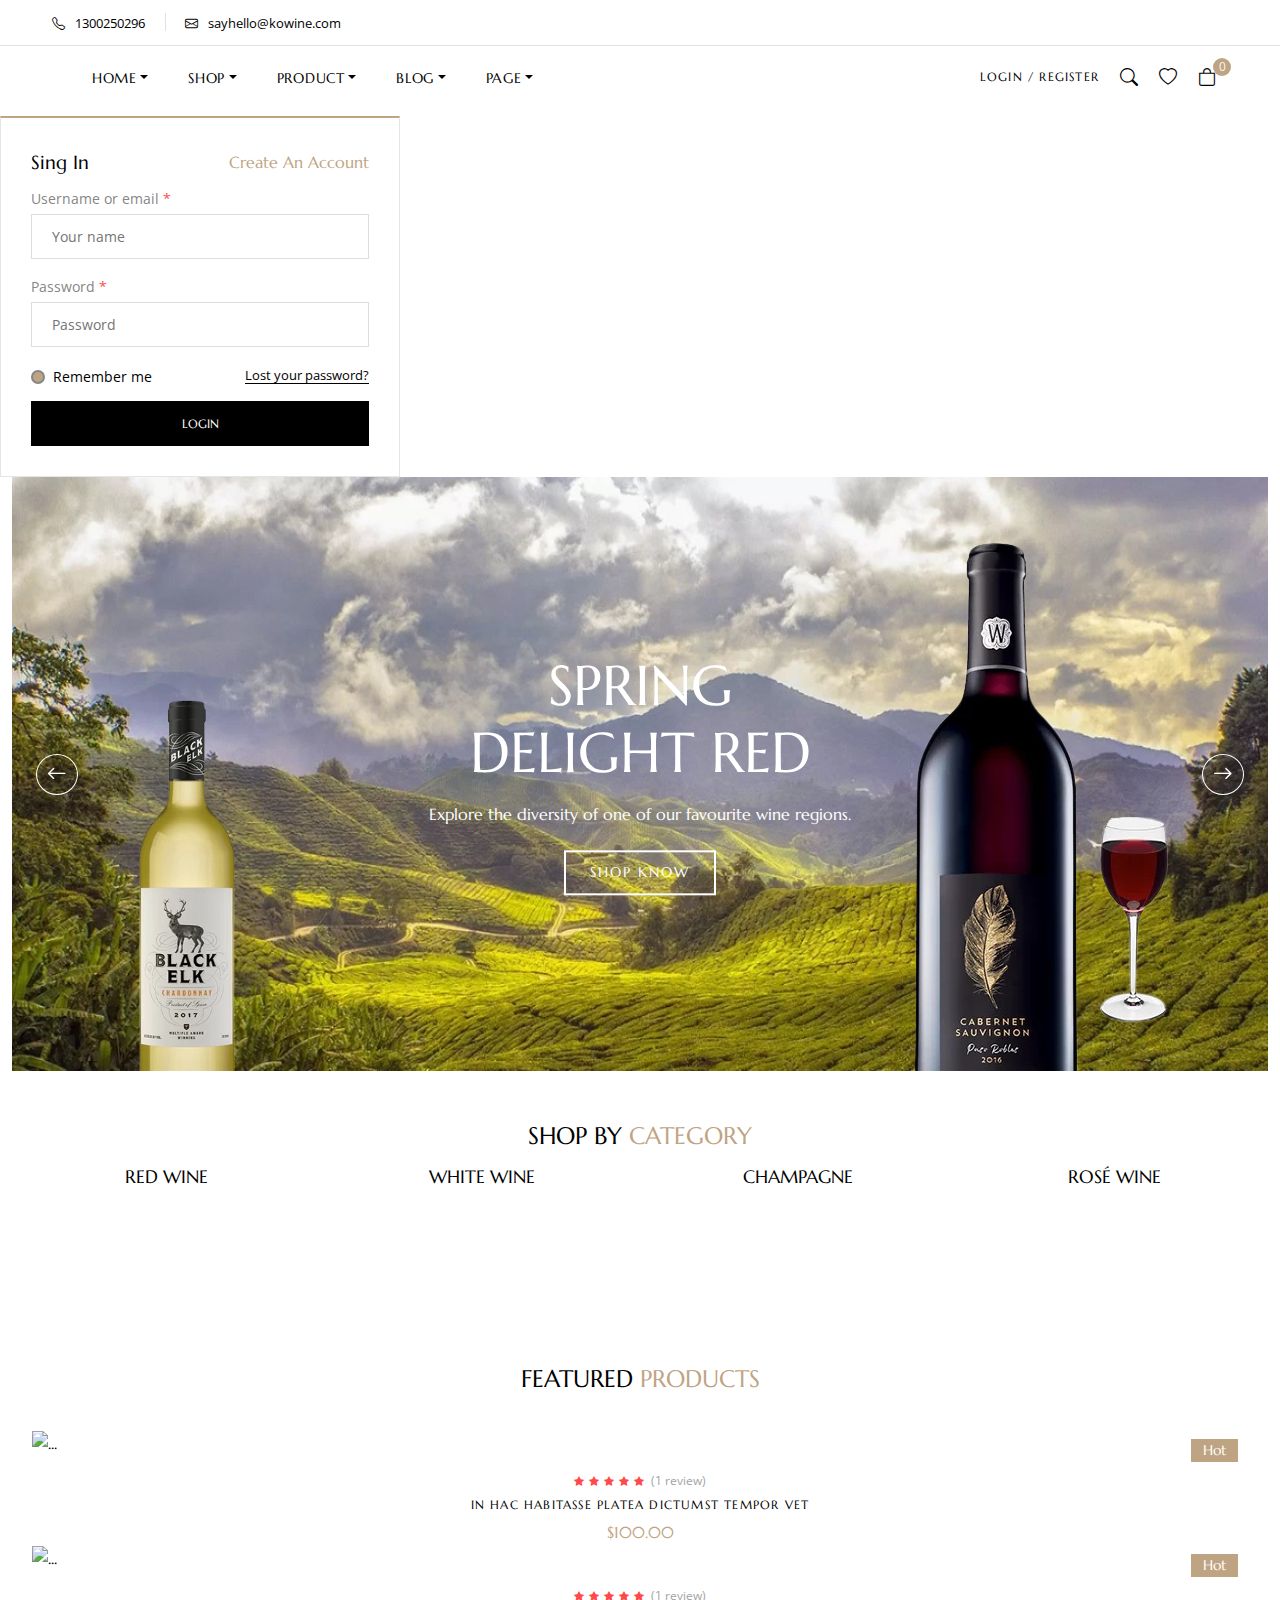
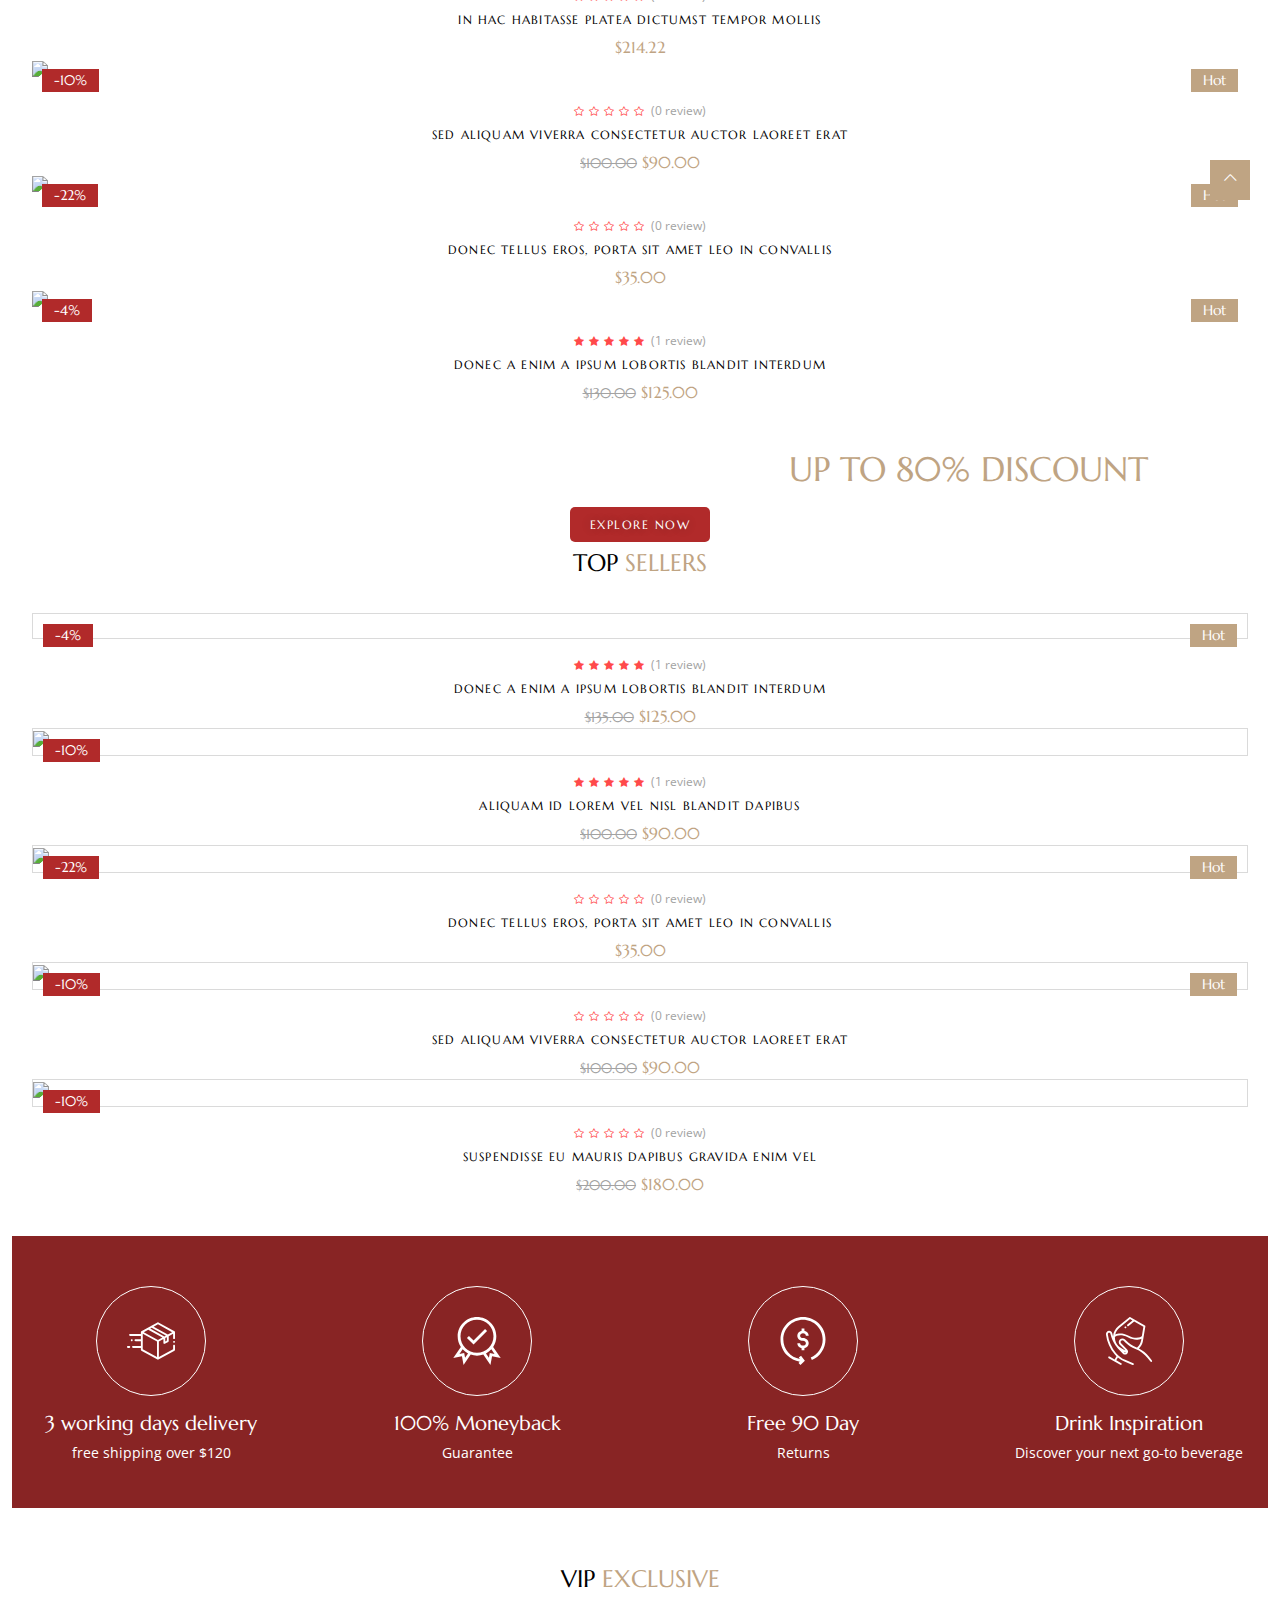
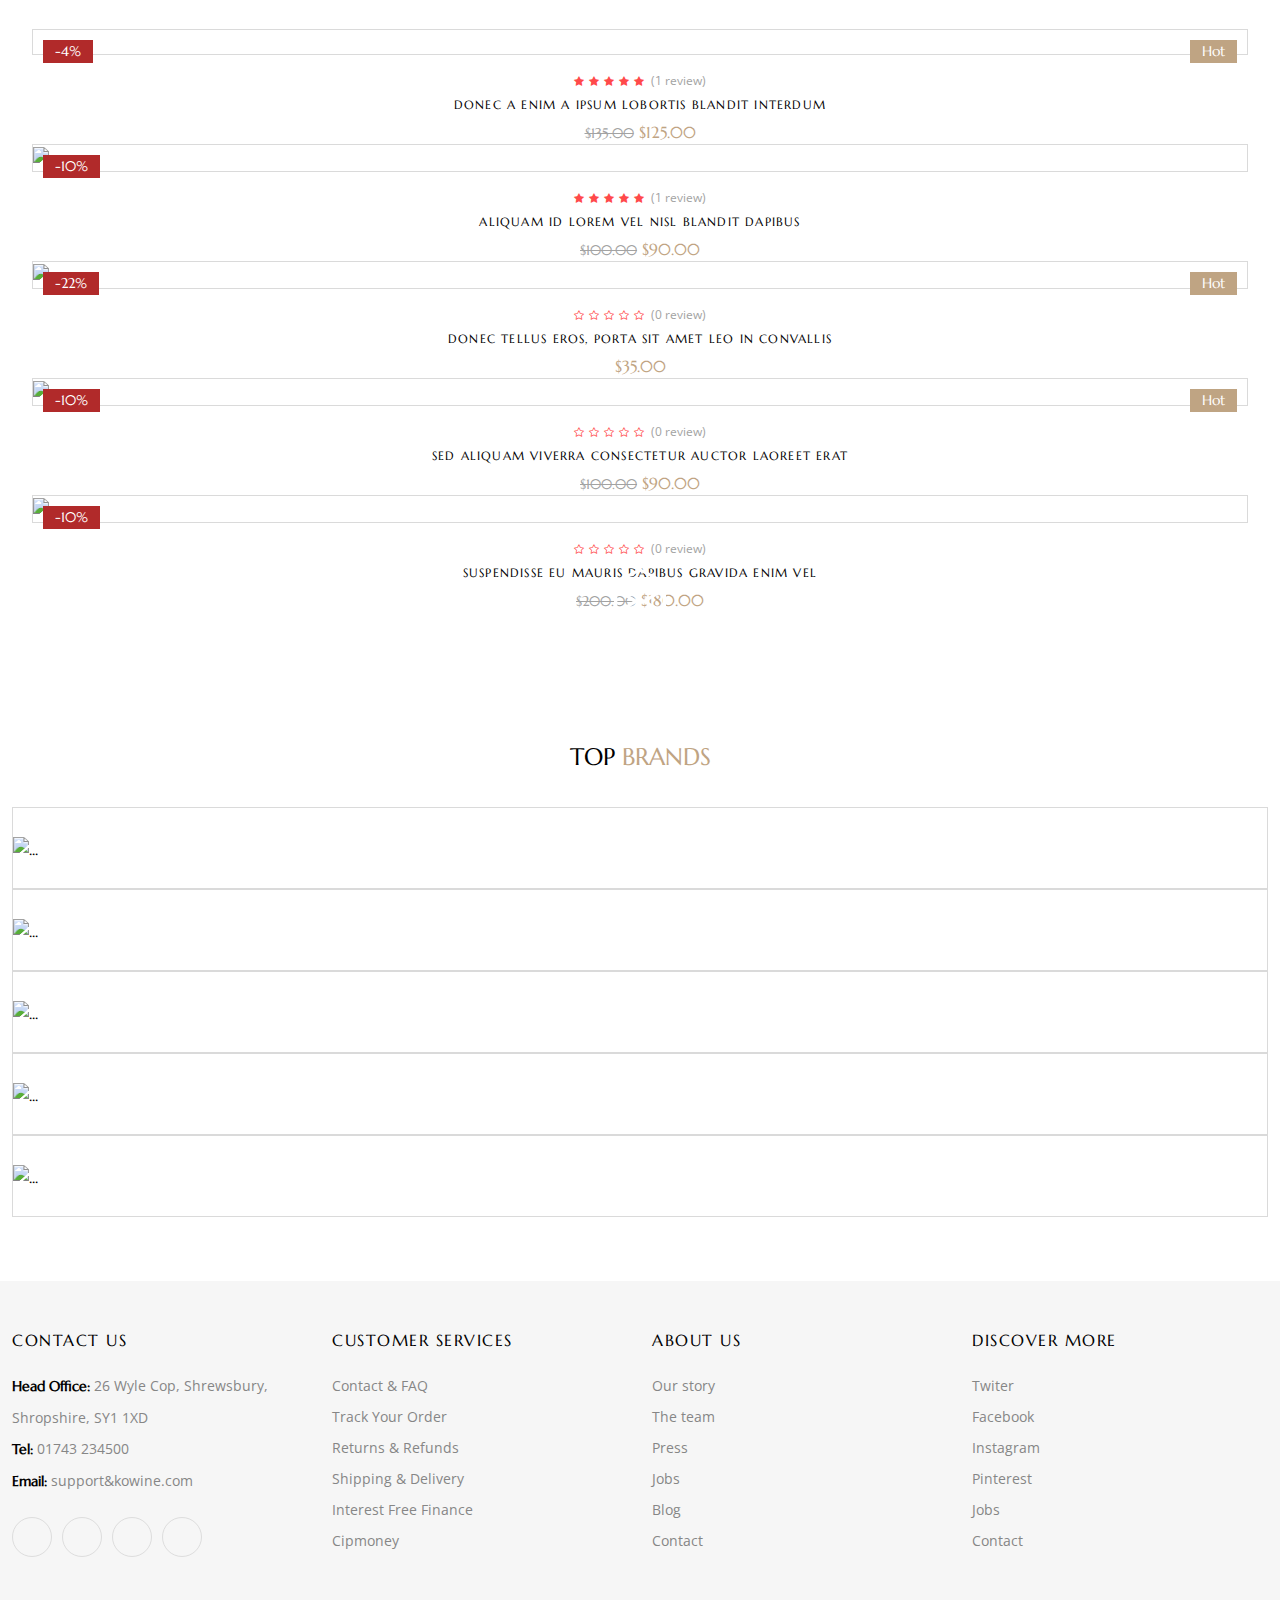
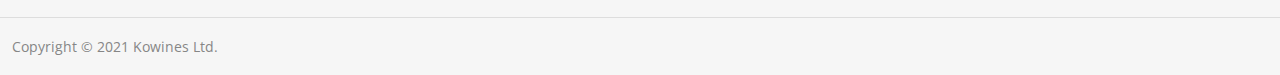
==== commit 148281d3: "Add files via upload" ====
--- a/Kowine/index.html
+++ b/Kowine/index.html
@@ -321,35 +321,35 @@
             </nav>
         </div>
         <div class="toggleForm">
-            <form>
-              <div class="f-top d-flex justify-content-between align-items-center">
-                <span>Sing In</span>
-                <span>Create An Account</span>
-              </div>
-              <div class="f-content">
-                <div class="fc-box">
-                    <label>Username or email <span>*</span></label>
-                    <input type="text" required class="input-text" id="username" placeholder="Your name">
-                </div>
-                <div class="fc-box">
-									<label>Password <span>*</span></label>
-									<input required type="password" id="password" placeholder="Password">
-								</div>
-                <div class="remember-all d-flex justify-content-between align-items-center">
-									<div class="rememberme">
-										<input type="checkbox" id="r-me">
-										<label for="r-me">Remember me</label>
-									</div>
-									<div class="lostpassword">
-										<a href="https://wpbingosite.com/wordpress/kowine/my-account/lost-password/">Lost your password?</a>
-									</div>
-								</div>
-                <div class="button-login">
-								  <button>LOGIN</button>
-								</div>
-              </div>
-            </form>
-        </div>
+          <form>
+            <div class="f-top d-flex justify-content-between align-items-center">
+              <span>Sing In</span>
+              <a href="">Create An Account</a>
+            </div>
+            <div class="f-content">
+              <div class="fc-box">
+                  <label>Username or email <span>*</span></label>
+                  <input type="text" required class="input-text" id="username" placeholder="Your name">
+              </div>
+              <div class="fc-box">
+                <label>Password <span>*</span></label>
+                <input required type="password" id="password" placeholder="Password">
+              </div>
+              <div class="remember-all d-flex justify-content-between align-items-center">
+                <div class="round">
+                  <input type="checkbox" checked id="checkbox" />
+                  <label for="checkbox"></label>
+                </div>
+                <div class="lostpassword">
+                  <a href="">Lost your password?</a>
+                </div>
+              </div>
+              <div class="button-login">
+                <button>LOGIN</button>
+              </div>
+            </div>
+          </form>
+      </div>
         <div class="toggleSearch"> 
           <div class="ts-box">
             <button id="srchBtn"><i class="bi bi-search"></i></button>
--- a/Kowine/assets/css/style.css
+++ b/Kowine/assets/css/style.css
@@ -264,18 +264,19 @@
 .toggleForm .f-top {
   margin-bottom: 10px;
 }
-.toggleForm .f-top span:first-child {
+.toggleForm .f-top span {
   font-size: 19px;
-}
-.toggleForm .f-top span:last-child {
+  color: #000;
+}
+.toggleForm .f-top a {
   font-size: 16px;
   color: #BFA483;
 }
+.toggleForm .f-content * {
+  font-family: "Open Sans", sans-serif;
+}
 .toggleForm .f-content .fc-box {
   margin-bottom: 15px;
-}
-.toggleForm .f-content .fc-box * {
-  font-family: "Open Sans", sans-serif;
 }
 .toggleForm .f-content .fc-box label {
   margin: 0 0 5px;
@@ -294,12 +295,75 @@
   font-size: 14px;
   border: 1px solid #ddd;
 }
-.toggleForm .f-content .remember-all .rememberme input {
-  width: 100%;
-  height: 25px;
-  line-height: 25px;
-  -webkit-border-radius: 0;
-  font-size: 14px;
+.toggleForm .f-content .remember-all .round {
+  position: relative;
+}
+.toggleForm .f-content .remember-all .round label {
+  background-color: #fff;
+  border: 2px solid #868686;
+  border-radius: 100%;
+  cursor: pointer;
+  width: 14px;
+  height: 14px;
+  left: 0;
+  position: absolute;
+  top: 0;
+}
+.toggleForm .f-content .remember-all .round label::after {
+  content: "Remember me";
+  position: absolute;
+  top: -6px;
+  left: 20px;
+  font-size: 14px;
+  width: 100px;
+}
+.toggleForm .f-content .remember-all .round input[type=checkbox] {
+  visibility: hidden;
+}
+.toggleForm .f-content .remember-all .round input[type=checkbox]:checked + label {
+  background-color: #BFA483;
+  border-color: #868686;
+}
+.toggleForm .f-content .remember-all .round input[type=checkbox]:checked + label:after {
+  opacity: 1;
+}
+.toggleForm .f-content .remember-all .lostpassword {
+  padding-bottom: 15px;
+}
+.toggleForm .f-content .remember-all .lostpassword a {
+  font-size: 13px;
+  color: #000;
+  position: relative;
+}
+.toggleForm .f-content .remember-all .lostpassword a::before {
+  content: "";
+  position: absolute;
+  left: 50%;
+  transform: translateX(-50%);
+  bottom: -4px;
+  height: 1px;
+  width: 100%;
+  background-color: #000;
+  transition: 0.3s ease;
+  bottom: 0;
+}
+.toggleForm .f-content .remember-all .lostpassword a:hover::before {
+  width: 50%;
+  background-color: #BFA483;
+}
+.toggleForm .f-content .button-login button {
+  background-color: #000;
+  color: #fff;
+  cursor: pointer;
+  font-size: 12px;
+  font-family: Marcellus, serif;
+  border: 0;
+  width: 100%;
+  height: 45px;
+  transition: 0.3s ease;
+}
+.toggleForm .f-content .button-login button:hover {
+  background-color: #BFA483;
 }
 
 footer .footer-all {
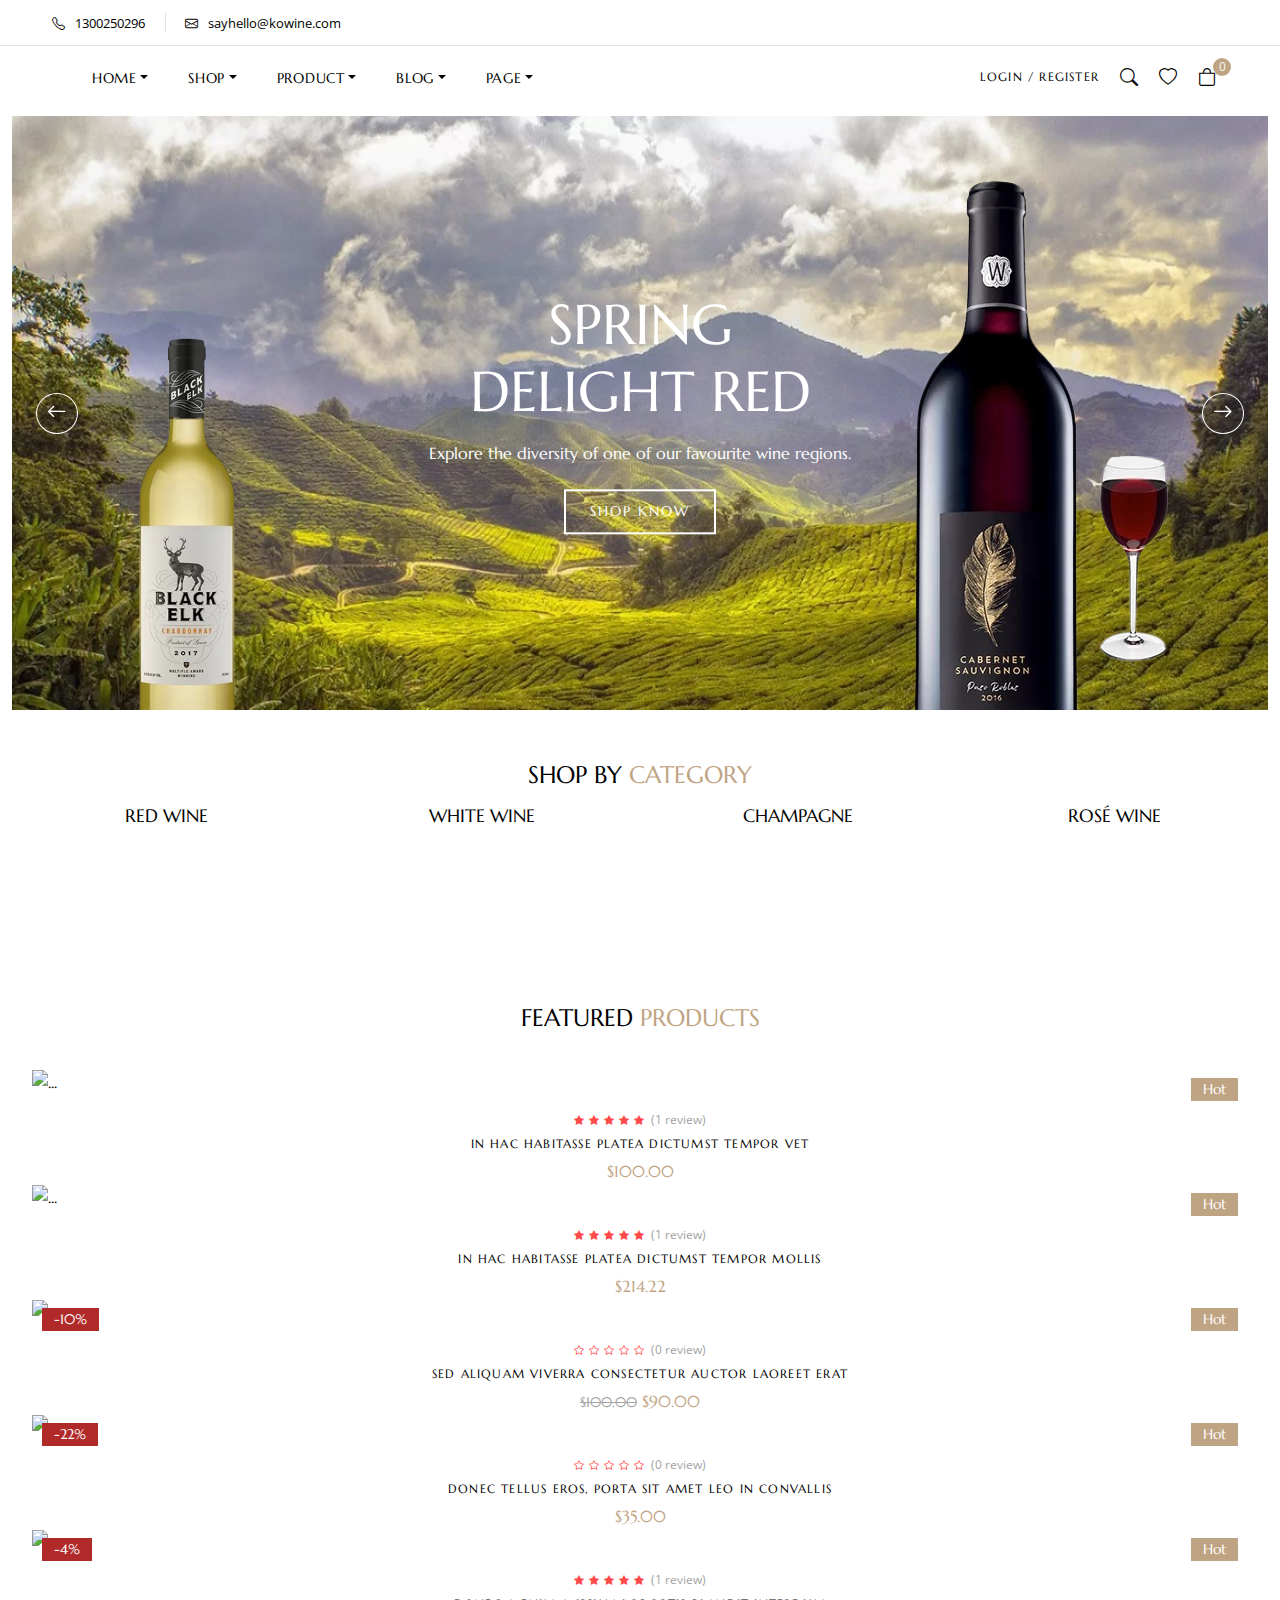
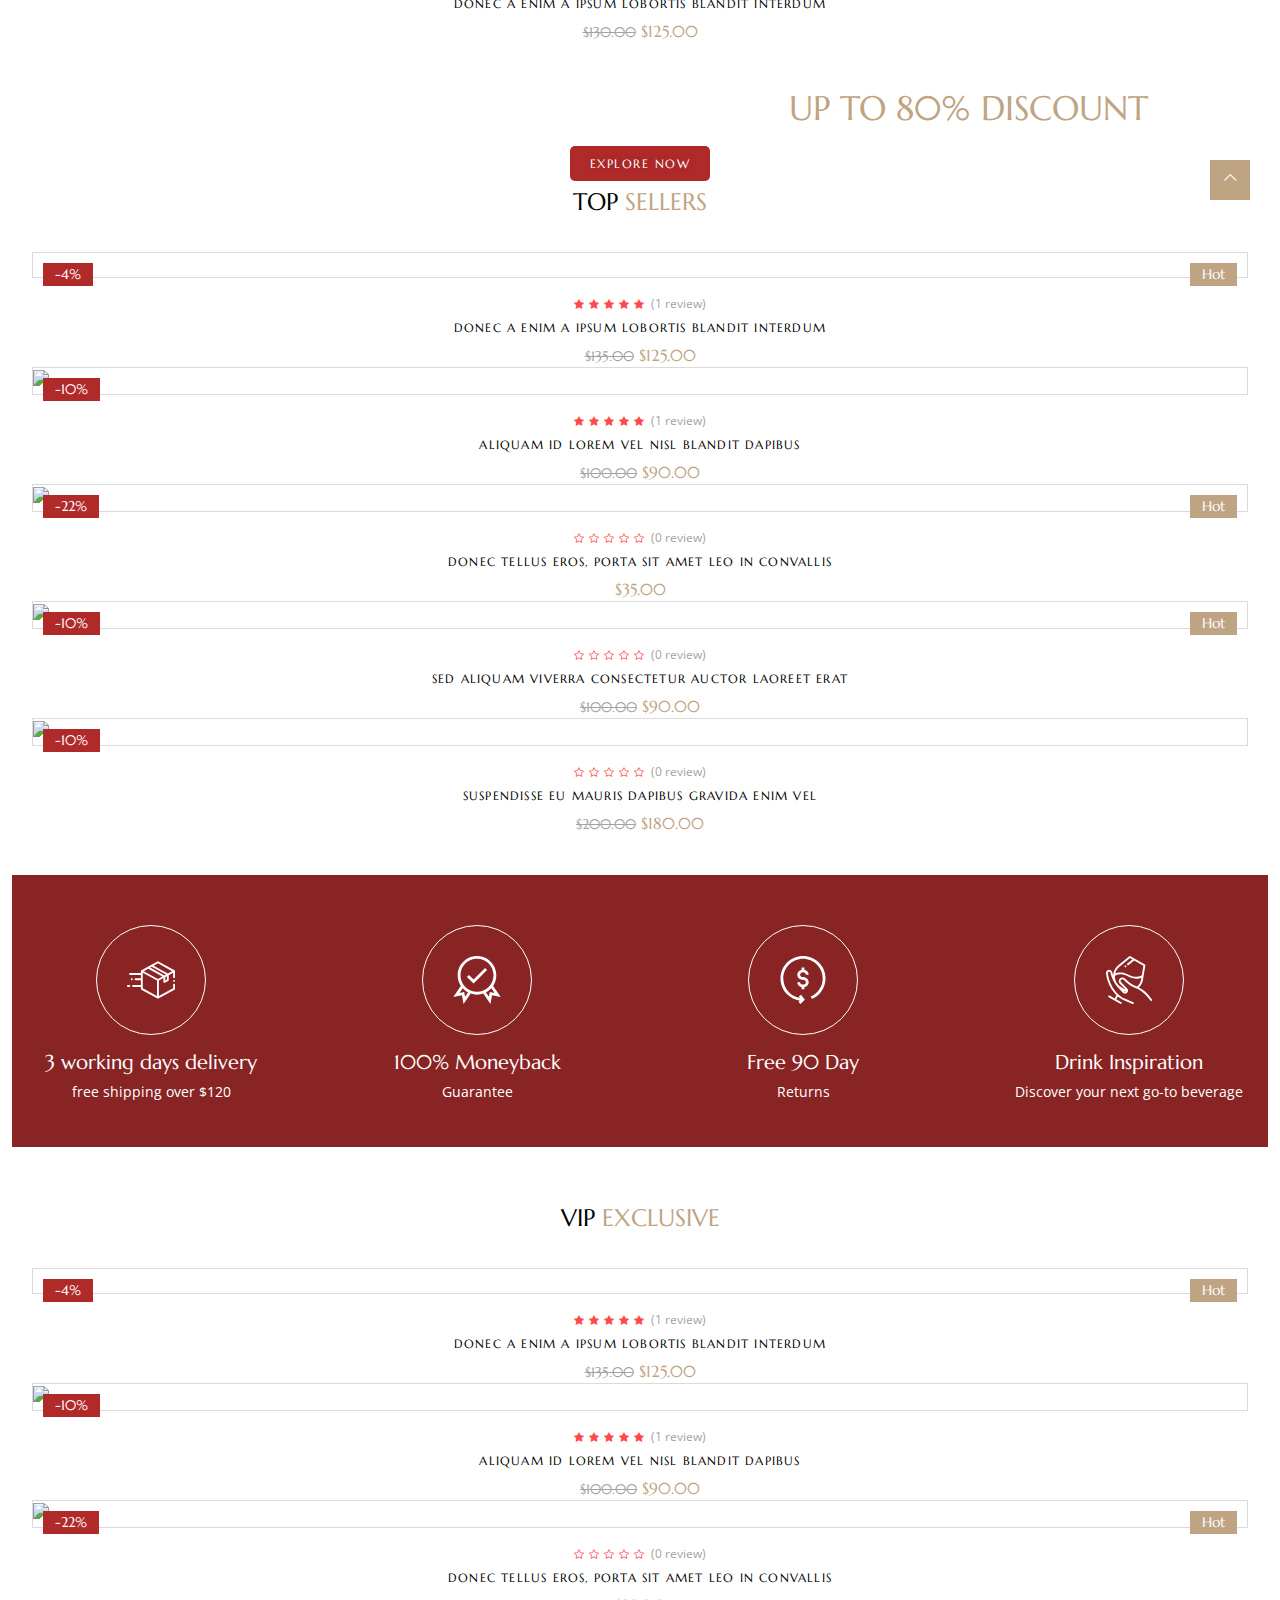
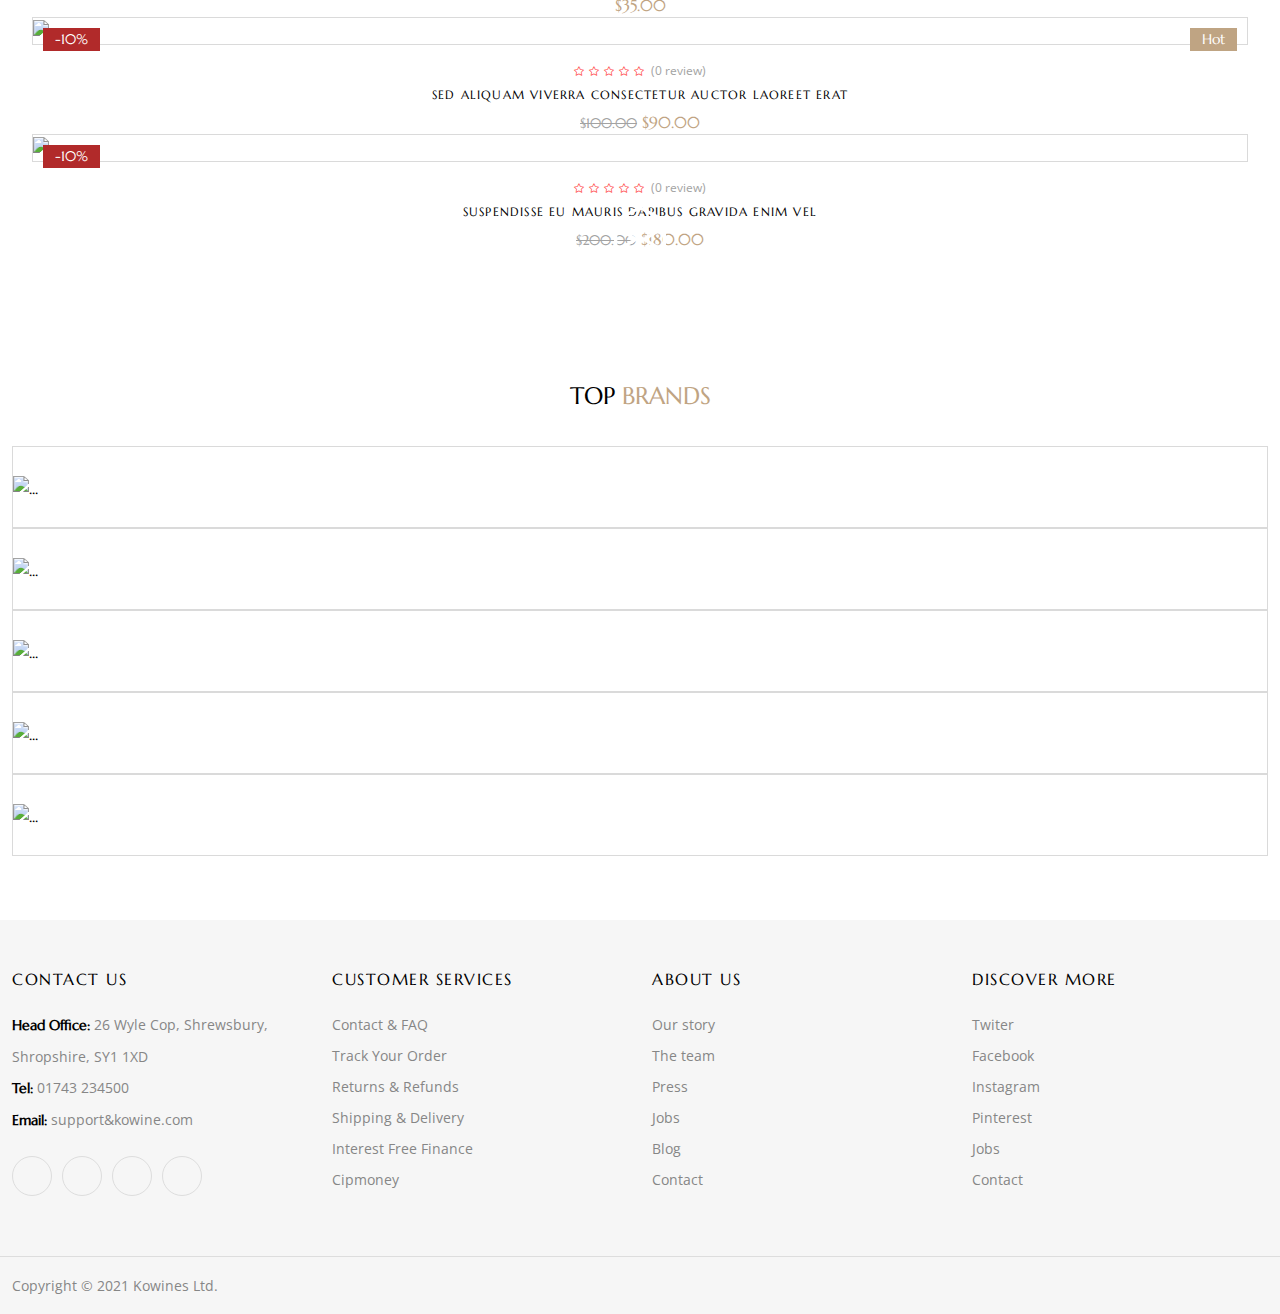
==== commit d9e02f2c: "Add files via upload" ====
--- a/Kowine/index.html
+++ b/Kowine/index.html
@@ -308,7 +308,7 @@
                   <div class="col-xl-3 col-lg-3 col-md-12 col-sm-12 col-12">
                     <div class="h-second-right text-end">
                       <div class="log-reg d-inline-block">
-                        <a href="">LOGIN / REGISTER</a>
+                        <a id="loginRegister" href="">LOGIN / REGISTER</a>
                       </div>
                         <i id='head-search'class="bi bi-search"></i>
                         <i class="bi bi-heart"></i>
@@ -321,7 +321,6 @@
             </nav>
         </div>
         <div class="toggleForm">
-          <form>
             <div class="f-top d-flex justify-content-between align-items-center">
               <span>Sing In</span>
               <a href="">Create An Account</a>
@@ -329,15 +328,15 @@
             <div class="f-content">
               <div class="fc-box">
                   <label>Username or email <span>*</span></label>
-                  <input type="text" required class="input-text" id="username" placeholder="Your name">
+                  <input type="text" class="input-text" id="username" placeholder="Your name">
               </div>
               <div class="fc-box">
                 <label>Password <span>*</span></label>
-                <input required type="password" id="password" placeholder="Password">
+                <input  type="password" id="password" placeholder="Password">
               </div>
               <div class="remember-all d-flex justify-content-between align-items-center">
                 <div class="round">
-                  <input type="checkbox" checked id="checkbox" />
+                  <input  type="checkbox" checked id="checkbox" />
                   <label for="checkbox"></label>
                 </div>
                 <div class="lostpassword">
@@ -348,7 +347,6 @@
                 <button>LOGIN</button>
               </div>
             </div>
-          </form>
       </div>
         <div class="toggleSearch"> 
           <div class="ts-box">
--- a/Kowine/assets/css/style.css
+++ b/Kowine/assets/css/style.css
@@ -225,7 +225,7 @@
   display: none;
   position: absolute;
   right: 4%;
-  top: 21%;
+  top: 15%;
   padding: 30px 20px;
   width: 380px;
   background: #fff;
@@ -253,7 +253,11 @@
 }
 
 .toggleForm {
+  position: absolute;
+  right: 13%;
+  top: 12%;
   z-index: 99999;
+  display: none;
   width: 400px;
   max-width: 400px;
   background-color: #fff;
@@ -262,7 +266,7 @@
   padding: 30px;
 }
 .toggleForm .f-top {
-  margin-bottom: 10px;
+  margin-bottom: 15px;
 }
 .toggleForm .f-top span {
   font-size: 19px;
@@ -276,7 +280,7 @@
   font-family: "Open Sans", sans-serif;
 }
 .toggleForm .f-content .fc-box {
-  margin-bottom: 15px;
+  margin-bottom: 20px;
 }
 .toggleForm .f-content .fc-box label {
   margin: 0 0 5px;
@@ -473,6 +477,127 @@
     text-align: center !important;
   }
 }
+.common_box .box, #ShopSecond .products-content .box {
+  padding: 0 1rem;
+  position: relative;
+}
+.common_box .box:hover .box-image img:first-child, #ShopSecond .products-content .box:hover .box-image img:first-child {
+  opacity: 0;
+  visibility: hidden;
+}
+.common_box .box:hover .box-image img:last-child, #ShopSecond .products-content .box:hover .box-image img:last-child {
+  opacity: 1;
+  visibility: visible;
+}
+.common_box .box .box-image, #ShopSecond .products-content .box .box-image {
+  position: relative;
+}
+.common_box .box .box-image img:first-child, #ShopSecond .products-content .box .box-image img:first-child {
+  transition: all 0.5s ease;
+  max-width: 100%;
+  height: auto;
+}
+.common_box .box .box-image img:last-child, #ShopSecond .products-content .box .box-image img:last-child {
+  position: absolute;
+  top: 0;
+  left: 0;
+  opacity: 0;
+  visibility: hidden;
+  max-width: 100%;
+  height: auto;
+}
+.common_box .box .box-image .spans span, #ShopSecond .products-content .box .box-image .spans span {
+  position: absolute;
+  z-index: 99999;
+  color: #fff;
+  padding: 1px 12px;
+  font-weight: 500;
+  font-size: 14px;
+  -webkit-user-select: none;
+     -moz-user-select: none;
+      -ms-user-select: none;
+          user-select: none;
+}
+.common_box .box .box-image .spans span:last-child, #ShopSecond .products-content .box .box-image .spans span:last-child {
+  background-color: #BFA483;
+  right: 10px;
+  top: 10px;
+}
+.common_box .box .box-image .spans span:first-child, #ShopSecond .products-content .box .box-image .spans span:first-child {
+  left: 10px;
+  top: 10px;
+  background-color: #B12A2A;
+}
+.common_box .box .box-image .spans #none, #ShopSecond .products-content .box .box-image .spans #none {
+  opacity: 0;
+  visibility: hidden;
+}
+.common_box .box .b-list, #ShopSecond .products-content .box .b-list {
+  position: absolute;
+  bottom: 30%;
+  right: 7%;
+  transition: 0.3s ease;
+  opacity: 0;
+  visibility: hidden;
+}
+.common_box .box .b-list .l-item, #ShopSecond .products-content .box .b-list .l-item {
+  width: 45px;
+  height: 45px;
+  line-height: 45px;
+  border: 1px solid #e6e6e6;
+  background-color: #fff;
+  text-align: center;
+  margin-bottom: 5px;
+  transition: 0.3s ease;
+}
+.common_box .box .b-list .l-item:hover, #ShopSecond .products-content .box .b-list .l-item:hover {
+  background-color: #BFA483;
+}
+.common_box .box .b-list .l-item:hover i, #ShopSecond .products-content .box .b-list .l-item:hover i {
+  color: #fff;
+}
+.common_box .box:hover .b-list, #ShopSecond .products-content .box:hover .b-list {
+  opacity: 1;
+  visibility: visible;
+}
+.common_box .box .box-text, #ShopSecond .products-content .box .box-text {
+  text-align: center;
+  margin-top: 12px;
+}
+.common_box .box .box-text i, #ShopSecond .products-content .box .box-text i {
+  font-size: 10px;
+  color: #ff4a4a;
+}
+.common_box .box .box-text #before-prc, #ShopSecond .products-content .box .box-text #before-prc {
+  font-size: 14px;
+  color: #a3a3a3;
+  text-decoration: line-through;
+  margin-right: 5px;
+}
+.common_box .box .box-text .review, #ShopSecond .products-content .box .box-text .review {
+  color: #a3a3a3;
+  font-size: 12px;
+  margin-left: 2px;
+  font-family: Open Sans, sans-serif;
+}
+.common_box .box .box-text a, #ShopSecond .products-content .box .box-text a {
+  text-transform: uppercase;
+  display: inline-block;
+  width: 79%;
+  color: #000;
+  font-size: 12px;
+  letter-spacing: 0.1em;
+  margin: 2px auto 7px;
+  line-height: 16px;
+  transition: 0.3s;
+}
+.common_box .box .box-text a:hover, #ShopSecond .products-content .box .box-text a:hover {
+  color: #BFA483;
+}
+.common_box .box .box-text p, #ShopSecond .products-content .box .box-text p {
+  color: #BFA483;
+}
+
 .common_h2, #Clients .clients-all h2, #Team .team-all h2, #Nine .nine-all h2, #Fifth .fifth-all h2, #Fifth .seventh-all h2, #Seventh .fifth-all h2, #Seventh .seventh-all h2, #Third .third-all h2, #Second .second-all h2 {
   font-size: 24px;
   line-height: 30px;
@@ -493,6 +618,16 @@
   color: #fff;
   background: transparent;
   font-family: Open Sans, sans-serif;
+}
+
+.activePage {
+  border: 1px solid #000;
+  background-color: #000;
+  color: #fff !important;
+}
+
+.activeIcon {
+  color: #000 !important;
 }
 
 #Sidebar .sidebar-all {
@@ -770,6 +905,14 @@
   padding: 0 1rem;
   position: relative;
 }
+.slider-products2 .box:hover .box-image img:first-child, .slider-products .box:hover .box-image img:first-child {
+  opacity: 0;
+  visibility: hidden;
+}
+.slider-products2 .box:hover .box-image img:last-child, .slider-products .box:hover .box-image img:last-child {
+  opacity: 1;
+  visibility: visible;
+}
 .slider-products2 .box .box-image, .slider-products .box .box-image {
   position: relative;
 }
@@ -786,14 +929,6 @@
   visibility: hidden;
   max-width: 100%;
   height: auto;
-}
-.slider-products2 .box .box-image:hover img:first-child, .slider-products .box .box-image:hover img:first-child {
-  opacity: 0;
-  visibility: hidden;
-}
-.slider-products2 .box .box-image:hover img:last-child, .slider-products .box .box-image:hover img:last-child {
-  opacity: 1;
-  visibility: visible;
 }
 .slider-products2 .box .box-image .spans span, .slider-products .box .box-image .spans span {
   position: absolute;
@@ -1670,6 +1805,81 @@
   text-decoration: line-through;
   color: #868686;
 }
+#ShopSecond .left-head-part {
+  margin-bottom: 3rem;
+}
+#ShopSecond .left-head-part * {
+  font-family: Open Sans, sans-serif;
+}
+#ShopSecond .left-head-part p {
+  color: #868686;
+  font-size: 14px;
+}
+#ShopSecond .left-head-part .sorting .sort-left {
+  border: 1px solid #e1e1e1;
+  text-align: center;
+  position: relative;
+  padding: 4px 15px;
+}
+#ShopSecond .left-head-part .sorting .sort-left i {
+  font-size: 17px;
+  color: #cecece;
+  cursor: pointer;
+  display: inline-block;
+}
+#ShopSecond .left-head-part .sorting .sort-left i:nth-child(3) {
+  margin-right: -11px;
+}
+#ShopSecond .left-head-part .sorting .sort-left i:first-child, #ShopSecond .left-head-part .sorting .sort-left i:nth-child(2), #ShopSecond .left-head-part .sorting .sort-left i:nth-child(3), #ShopSecond .left-head-part .sorting .sort-left i:nth-child(4) {
+  rotate: 90deg;
+  margin-top: 0px;
+}
+#ShopSecond .left-head-part .sorting .sort-left i:last-child {
+  transform: translateY(-2px);
+}
+#ShopSecond .left-head-part .sorting .sort-right .dropdown button {
+  border: 1px solid #000;
+  border-radius: 0;
+  margin-left: 0.5rem;
+  font-size: 14px;
+}
+#ShopSecond .left-head-part .sorting .sort-right .dropdown .dropdown-menu {
+  text-align: left;
+  border: 1px solid rgba(0, 0, 0, 0.15);
+  border-radius: 0;
+  font-size: 14px;
+}
+#ShopSecond .products-content .box {
+  padding: 0;
+}
+#ShopSecond .products-content .box .box-image {
+  border: 1px solid #dadada;
+}
+#ShopSecond .products-content .box .box-text a {
+  width: 100%;
+}
+#ShopSecond .products-content .box .b-list {
+  bottom: 40%;
+}
+#ShopSecond .left-foot-part {
+  margin: 4rem 0;
+}
+#ShopSecond .left-foot-part span {
+  display: flex;
+  justify-content: center;
+  align-items: center;
+  font-family: Open Sans, sans-serif;
+  width: 40px;
+  height: 40px;
+  border: 1px solid #ddd;
+  color: #868686;
+  margin: 0 5px;
+  cursor: pointer;
+}
+#ShopSecond .left-foot-part span i {
+  color: #868686;
+  font-size: 13px;
+}
 
 @media (max-width: 1200px) {
   #Fourth .f-text h3 {
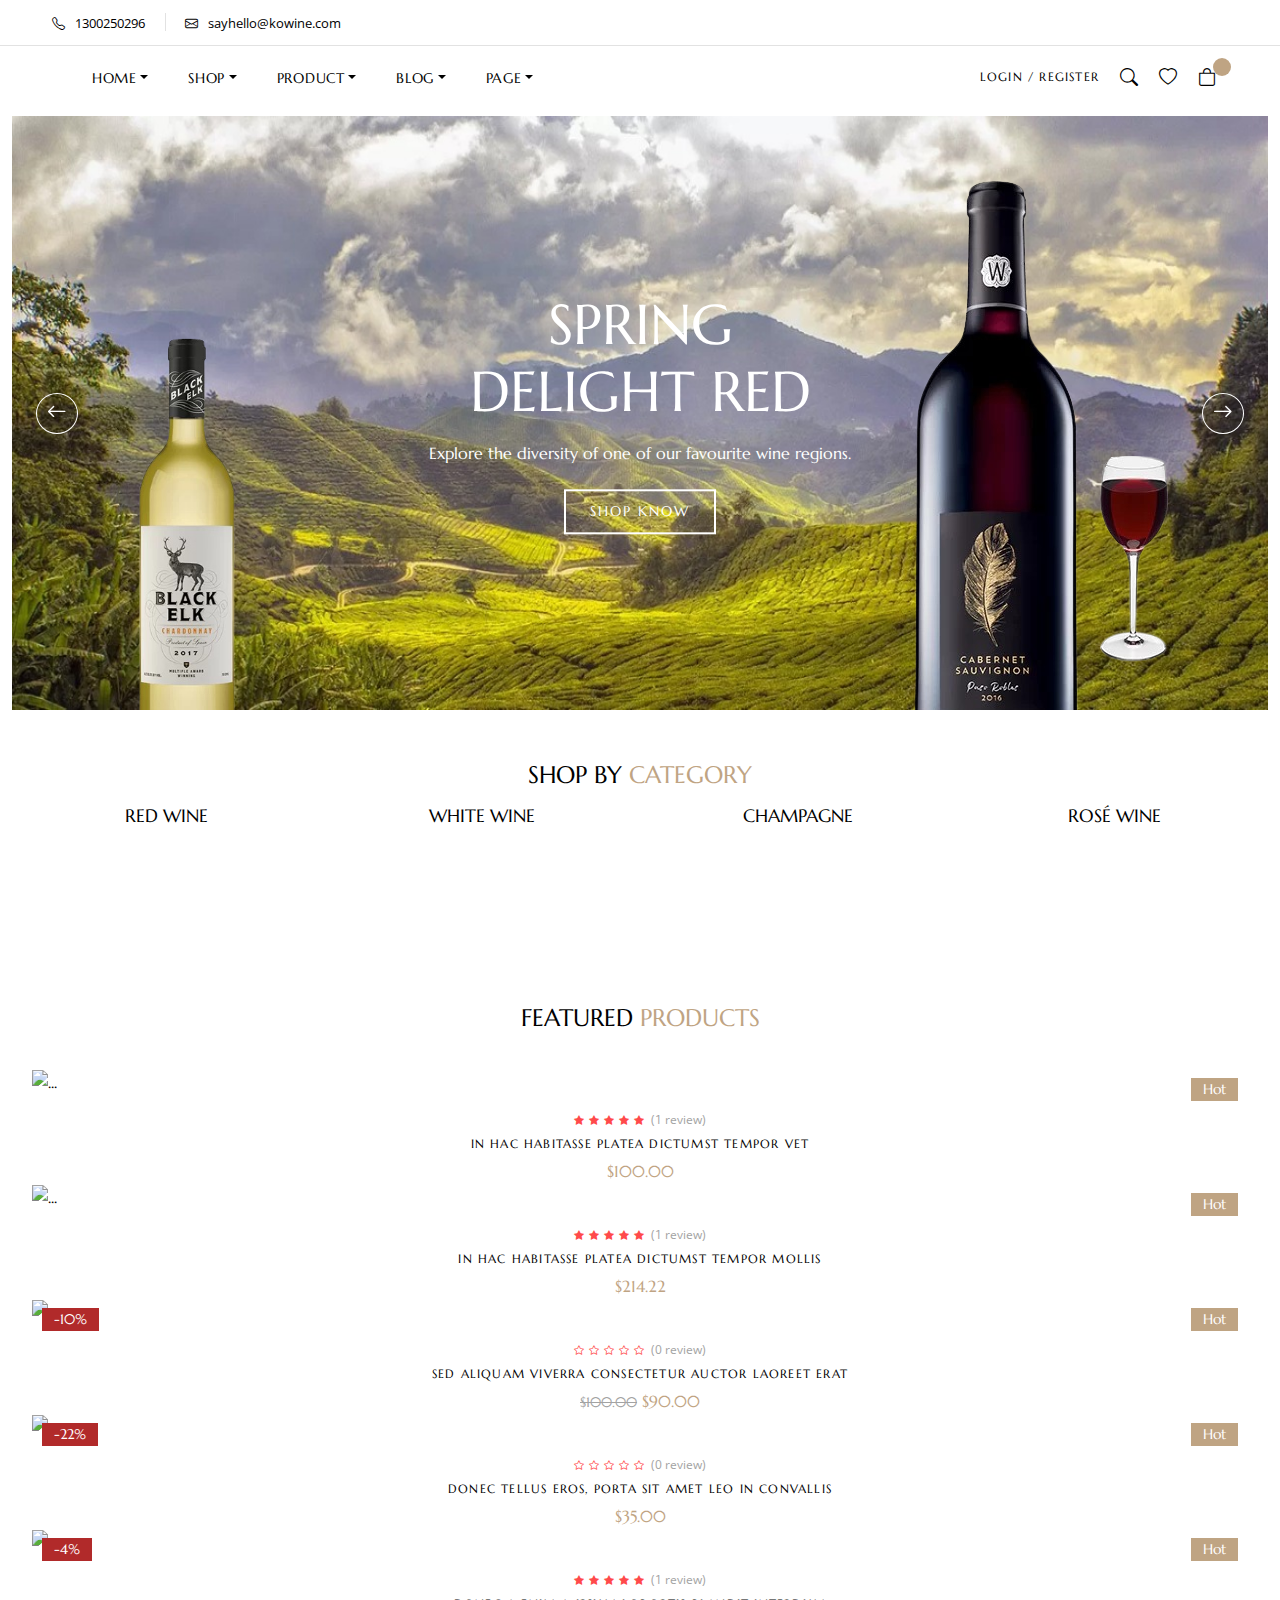
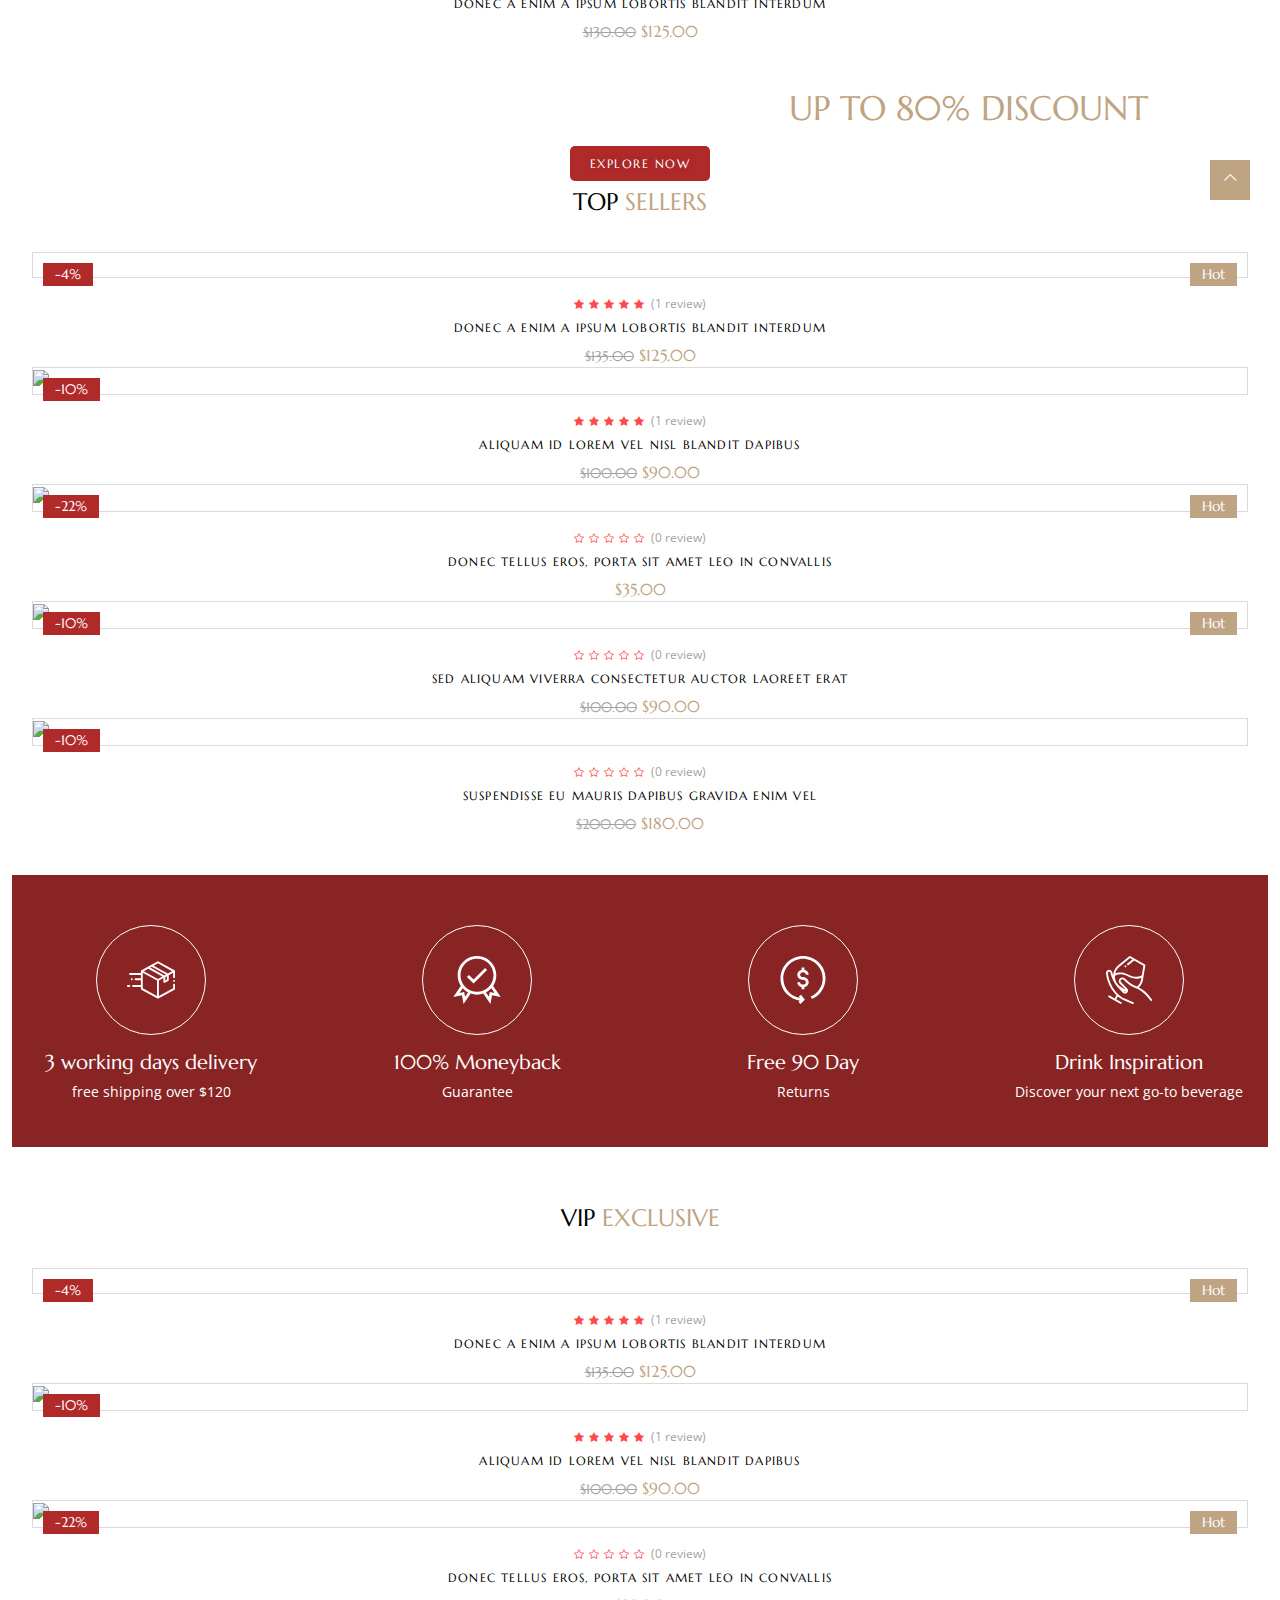
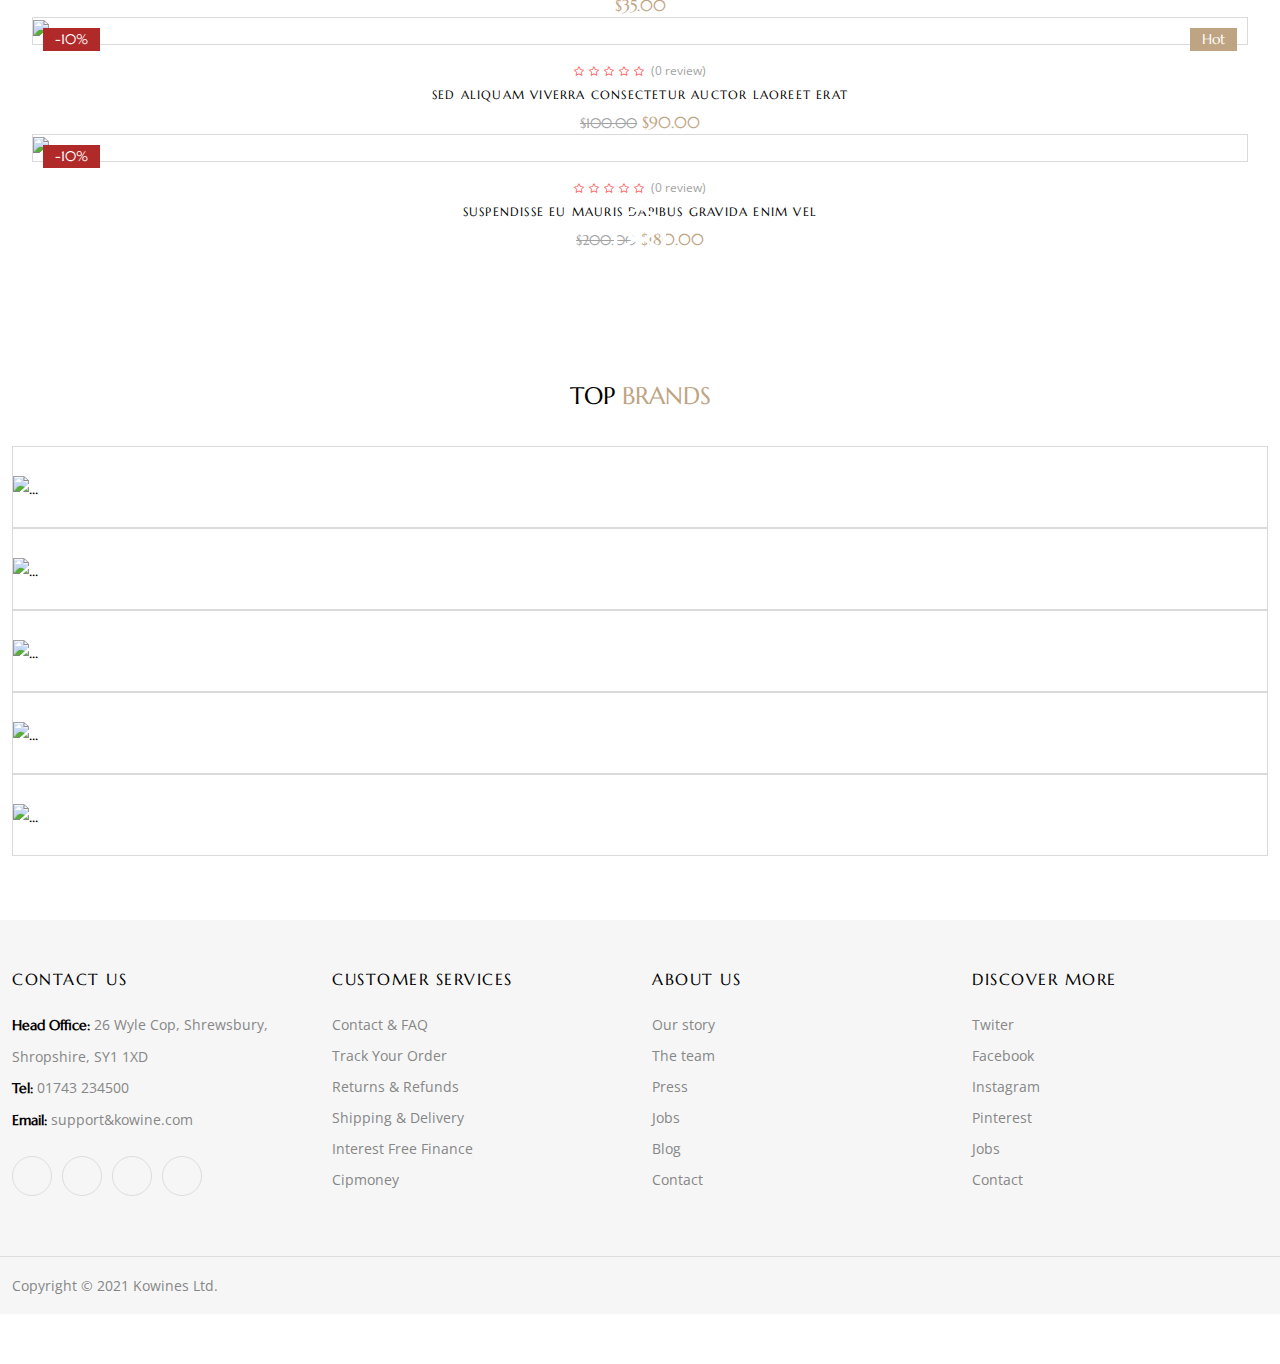
==== commit fa4694cf: "Add files via upload" ====
--- a/Kowine/index.html
+++ b/Kowine/index.html
@@ -48,9 +48,9 @@
             </div>
         </div>
         <div class="header-second">
-            <nav class="navbar navbar-expand-lg align-items-center py-lg-15px py-sm-30px">
+            <nav class="navbar navbar-expand-lg align-items-centerp-25px py-lg-15px py-sm-30px">
                 <div class="container">
-                    <a class="navbar-brand" href="https://wpbingosite.com/wordpress/kowine/">
+                    <a class="navbar-brand" href="index.html">
                         <img class="h-22px align-baseline" src="https://wpbingosite.com/wordpress/kowine/wp-content/webp-express/webp-images/uploads/2021/06/logo.png.webp" alt="">
                     </a>
                   <div class="collapse navbar-collapse" id="navbarExampleOnHover">
@@ -312,9 +312,11 @@
                       </div>
                         <i id='head-search'class="bi bi-search"></i>
                         <i class="bi bi-heart"></i>
-                        <i class="me-12px bi bi-bag">
-                          <span class="span-bag">0</span>
-                        </i>
+                        <a href="basket.html">
+                          <i class="me-12px bi bi-bag">
+                            <span class="span-bag"></span>
+                          </i>
+                        </a>
                     </div>
                   </div>
                 </div>
@@ -364,16 +366,18 @@
               </div>
               <div class="col-xl-4 col-lg-4 col-md-4 col-sm-4 col-4">
                 <div class="logo text-center">
-                  <a class="navbar-brand" href="https://wpbingosite.com/wordpress/kowine/">
+                  <a class="navbar-brand" href="index.html">
                     <img class="h-22px align-text-center" src="https://wpbingosite.com/wordpress/kowine/wp-content/webp-express/webp-images/uploads/2021/06/logo.png.webp" alt="">
                   </a>
                 </div>
               </div>
               <div class="col-xl-4 col-lg-4 col-md-4 col-sm-4 col-4">
                 <div class="bag text-end pe-10px">
-                  <i class="bi bi-bag">
-                    <span class="span-bag">0</span>
-                  </i>
+                  <a href="basket.html">
+                    <i class="bi bi-bag">
+                      <span class="span-bag"></span>
+                    </i>
+                  </a>
                 </div>
               </div>
             </div>
@@ -1310,7 +1314,7 @@
       </section>
     </main>
     <footer>
-      <div class="footer-all">
+      <div class="footer-all mb-50px">
         <div class="footer-first">
           <div class="container-b">
             <div class="row">
--- a/Kowine/assets/css/style.css
+++ b/Kowine/assets/css/style.css
@@ -424,6 +424,7 @@
 }
 footer .footer-third {
   position: fixed;
+  z-index: 9999;
   bottom: 0;
   left: 0;
   width: 100%;
@@ -477,27 +478,27 @@
     text-align: center !important;
   }
 }
-.common_box .box, #ShopSecond .products-content .box {
+.common_box .box, #ShopSecond .shopsecond-all .products-content .box {
   padding: 0 1rem;
   position: relative;
 }
-.common_box .box:hover .box-image img:first-child, #ShopSecond .products-content .box:hover .box-image img:first-child {
+.common_box .box:hover .box-image img:first-child, #ShopSecond .shopsecond-all .products-content .box:hover .box-image img:first-child {
   opacity: 0;
   visibility: hidden;
 }
-.common_box .box:hover .box-image img:last-child, #ShopSecond .products-content .box:hover .box-image img:last-child {
+.common_box .box:hover .box-image img:last-child, #ShopSecond .shopsecond-all .products-content .box:hover .box-image img:last-child {
   opacity: 1;
   visibility: visible;
 }
-.common_box .box .box-image, #ShopSecond .products-content .box .box-image {
-  position: relative;
-}
-.common_box .box .box-image img:first-child, #ShopSecond .products-content .box .box-image img:first-child {
+.common_box .box .box-image, #ShopSecond .shopsecond-all .products-content .box .box-image {
+  position: relative;
+}
+.common_box .box .box-image img:first-child, #ShopSecond .shopsecond-all .products-content .box .box-image img:first-child {
   transition: all 0.5s ease;
   max-width: 100%;
   height: auto;
 }
-.common_box .box .box-image img:last-child, #ShopSecond .products-content .box .box-image img:last-child {
+.common_box .box .box-image img:last-child, #ShopSecond .shopsecond-all .products-content .box .box-image img:last-child {
   position: absolute;
   top: 0;
   left: 0;
@@ -506,9 +507,9 @@
   max-width: 100%;
   height: auto;
 }
-.common_box .box .box-image .spans span, #ShopSecond .products-content .box .box-image .spans span {
-  position: absolute;
-  z-index: 99999;
+.common_box .box .box-image .spans span, #ShopSecond .shopsecond-all .products-content .box .box-image .spans span {
+  position: absolute;
+  z-index: 2;
   color: #fff;
   padding: 1px 12px;
   font-weight: 500;
@@ -518,21 +519,21 @@
       -ms-user-select: none;
           user-select: none;
 }
-.common_box .box .box-image .spans span:last-child, #ShopSecond .products-content .box .box-image .spans span:last-child {
+.common_box .box .box-image .spans span:last-child, #ShopSecond .shopsecond-all .products-content .box .box-image .spans span:last-child {
   background-color: #BFA483;
   right: 10px;
   top: 10px;
 }
-.common_box .box .box-image .spans span:first-child, #ShopSecond .products-content .box .box-image .spans span:first-child {
+.common_box .box .box-image .spans span:first-child, #ShopSecond .shopsecond-all .products-content .box .box-image .spans span:first-child {
   left: 10px;
   top: 10px;
   background-color: #B12A2A;
 }
-.common_box .box .box-image .spans #none, #ShopSecond .products-content .box .box-image .spans #none {
+.common_box .box .box-image .spans #none, #ShopSecond .shopsecond-all .products-content .box .box-image .spans #none {
   opacity: 0;
   visibility: hidden;
 }
-.common_box .box .b-list, #ShopSecond .products-content .box .b-list {
+.common_box .box .b-list, #ShopSecond .shopsecond-all .products-content .box .b-list {
   position: absolute;
   bottom: 30%;
   right: 7%;
@@ -540,7 +541,7 @@
   opacity: 0;
   visibility: hidden;
 }
-.common_box .box .b-list .l-item, #ShopSecond .products-content .box .b-list .l-item {
+.common_box .box .b-list .l-item, #ShopSecond .shopsecond-all .products-content .box .b-list .l-item {
   width: 45px;
   height: 45px;
   line-height: 45px;
@@ -550,37 +551,37 @@
   margin-bottom: 5px;
   transition: 0.3s ease;
 }
-.common_box .box .b-list .l-item:hover, #ShopSecond .products-content .box .b-list .l-item:hover {
+.common_box .box .b-list .l-item:hover, #ShopSecond .shopsecond-all .products-content .box .b-list .l-item:hover {
   background-color: #BFA483;
 }
-.common_box .box .b-list .l-item:hover i, #ShopSecond .products-content .box .b-list .l-item:hover i {
-  color: #fff;
-}
-.common_box .box:hover .b-list, #ShopSecond .products-content .box:hover .b-list {
+.common_box .box .b-list .l-item:hover i, #ShopSecond .shopsecond-all .products-content .box .b-list .l-item:hover i {
+  color: #fff;
+}
+.common_box .box:hover .b-list, #ShopSecond .shopsecond-all .products-content .box:hover .b-list {
   opacity: 1;
   visibility: visible;
 }
-.common_box .box .box-text, #ShopSecond .products-content .box .box-text {
+.common_box .box .box-text, #ShopSecond .shopsecond-all .products-content .box .box-text {
   text-align: center;
   margin-top: 12px;
 }
-.common_box .box .box-text i, #ShopSecond .products-content .box .box-text i {
+.common_box .box .box-text i, #ShopSecond .shopsecond-all .products-content .box .box-text i {
   font-size: 10px;
   color: #ff4a4a;
 }
-.common_box .box .box-text #before-prc, #ShopSecond .products-content .box .box-text #before-prc {
+.common_box .box .box-text #before-prc, #ShopSecond .shopsecond-all .products-content .box .box-text #before-prc {
   font-size: 14px;
   color: #a3a3a3;
   text-decoration: line-through;
   margin-right: 5px;
 }
-.common_box .box .box-text .review, #ShopSecond .products-content .box .box-text .review {
+.common_box .box .box-text .review, #ShopSecond .shopsecond-all .products-content .box .box-text .review {
   color: #a3a3a3;
   font-size: 12px;
   margin-left: 2px;
   font-family: Open Sans, sans-serif;
 }
-.common_box .box .box-text a, #ShopSecond .products-content .box .box-text a {
+.common_box .box .box-text a, #ShopSecond .shopsecond-all .products-content .box .box-text a {
   text-transform: uppercase;
   display: inline-block;
   width: 79%;
@@ -591,10 +592,13 @@
   line-height: 16px;
   transition: 0.3s;
 }
-.common_box .box .box-text a:hover, #ShopSecond .products-content .box .box-text a:hover {
+.common_box .box .box-text a:hover, #ShopSecond .shopsecond-all .products-content .box .box-text a:hover {
   color: #BFA483;
 }
-.common_box .box .box-text p, #ShopSecond .products-content .box .box-text p {
+.common_box .box .box-text p, #ShopSecond .shopsecond-all .products-content .box .box-text p {
+  color: #BFA483;
+}
+.common_box .box .box-text span:last-child, #ShopSecond .shopsecond-all .products-content .box .box-text span:last-child {
   color: #BFA483;
 }
 
@@ -629,12 +633,16 @@
 .activeIcon {
   color: #000 !important;
 }
+.activeIcon i {
+  color: #000 !important;
+}
 
 #Sidebar .sidebar-all {
-  display: none;
   position: fixed;
   left: 0;
   top: 0;
+  transform: translateX(-500px);
+  transition: 0.6s ease;
   z-index: 9999;
   box-shadow: 0 1px 12px 2px hsla(0deg, 0%, 56%, 0.3);
   width: 280px;
@@ -932,7 +940,7 @@
 }
 .slider-products2 .box .box-image .spans span, .slider-products .box .box-image .spans span {
   position: absolute;
-  z-index: 99999;
+  z-index: 2;
   color: #fff;
   padding: 1px 12px;
   font-weight: 500;
@@ -1627,6 +1635,47 @@
   color: #fff;
 }
 
+#SidebarFilter .sidebarfilter-all {
+  transform: translateX(-400px);
+  transition: 0.5s ease;
+  opacity: 0;
+  visibility: hidden;
+  max-width: 330px;
+  z-index: 99999;
+  position: fixed;
+  left: 0;
+  top: 0;
+  max-height: 100vh;
+  overflow-y: auto;
+  padding: 30px 30px 50px 30px;
+  background-color: #fff;
+  box-shadow: 0 1px 12px 2px hsla(0deg, 0%, 56%, 0.3);
+}
+#SidebarFilter .sidebarfilter-all .s-filter-head {
+  margin-bottom: 50px;
+}
+#SidebarFilter .sidebarfilter-all .s-filter-head #closeFilter {
+  cursor: pointer;
+  display: inline-block;
+}
+#SidebarFilter .sidebarfilter-all .s-filter-head #closeFilter span {
+  font-family: Open Sans, sans-serif;
+  font-size: 10px;
+}
+#SidebarFilter .sidebarfilter-all .s-filter-head #closeFilter span i {
+  font-size: 15px;
+}
+#SidebarFilter .sidebarfilter-all .imgList label {
+  width: 120px;
+  height: 100px;
+}
+#SidebarFilter .sidebarfilter-all .imgList label img {
+  height: 100px;
+  padding: 10px;
+  -o-object-fit: cover;
+     object-fit: cover;
+}
+
 #ShopFirst .shopfirst-all {
   background: url(https://wpbingosite.com/wordpress/kowine/wp-content/webp-express/webp-images/uploads/2021/06/bg-breadcrumb.jpg.webp) center/cover;
   padding: 50px 0;
@@ -1659,25 +1708,26 @@
   color: #fff;
 }
 
-#ShopSecond .shopsecond-all .cat-item {
+.cat-item {
   margin-bottom: 50px;
 }
-#ShopSecond .shopsecond-all .cat-item h2 {
+.cat-item h2 {
   font-size: 18px;
   line-height: 20px;
   margin-bottom: 15px;
   padding-bottom: 10px;
-}
-#ShopSecond .shopsecond-all .cat-item .ct-boxes div {
+  letter-spacing: 0.1rem;
+}
+.cat-item .ct-boxes div {
   cursor: pointer;
 }
-#ShopSecond .shopsecond-all .cat-item .ct-boxes div span {
+.cat-item .ct-boxes div span {
   font-family: Open Sans, sans-serif;
   color: #868686;
   font-size: 14px;
   transition: 0.3s ease;
 }
-#ShopSecond .shopsecond-all .cat-item .ct-boxes div span:last-child {
+.cat-item .ct-boxes div span:last-child {
   width: 25px;
   height: 25px;
   border-radius: 100%;
@@ -1686,20 +1736,20 @@
   line-height: 25px;
   font-size: 12px;
 }
-#ShopSecond .shopsecond-all .cat-item .ct-boxes div:hover span {
+.cat-item .ct-boxes div:hover span {
   color: #000;
 }
-#ShopSecond .shopsecond-all .cat-item .min-max-slider {
+.cat-item .min-max-slider {
   position: relative;
   margin-bottom: 20px;
 }
-#ShopSecond .shopsecond-all .cat-item .min-max-slider label {
+.cat-item .min-max-slider label {
   display: none;
 }
-#ShopSecond .shopsecond-all .cat-item .min-max-slider .legend div {
+.cat-item .min-max-slider .legend div {
   display: none;
 }
-#ShopSecond .shopsecond-all .cat-item .min-max-slider span.value {
+.cat-item .min-max-slider span.value {
   font-family: Open Sans, sans-serif;
   height: 1.7em;
   display: inline-block;
@@ -1707,22 +1757,22 @@
   bottom: -47px;
   position: absolute;
 }
-#ShopSecond .shopsecond-all .cat-item .min-max-slider span.value.lower {
+.cat-item .min-max-slider span.value.lower {
   left: 60px;
 }
-#ShopSecond .shopsecond-all .cat-item .min-max-slider span.value.lower::before {
+.cat-item .min-max-slider span.value.lower::before {
   content: "€ ";
   display: inline-block;
 }
-#ShopSecond .shopsecond-all .cat-item .min-max-slider span.value.upper {
+.cat-item .min-max-slider span.value.upper {
   left: 90px;
 }
-#ShopSecond .shopsecond-all .cat-item .min-max-slider span.value.upper::before {
+.cat-item .min-max-slider span.value.upper::before {
   content: " - €";
   display: inline-block;
   margin-left: 0.4em;
 }
-#ShopSecond .shopsecond-all .cat-item .min-max-slider > input {
+.cat-item .min-max-slider > input {
   cursor: pointer;
   position: absolute;
   -webkit-appearance: none;
@@ -1731,7 +1781,7 @@
   background-image: linear-gradient(to bottom, transparent 0%, transparent 30%, #000 30%, #000 60%, transparent 60%, transparent 100%);
   height: 4px;
 }
-#ShopSecond .shopsecond-all .cat-item .min-max-slider > input::-webkit-slider-thumb {
+.cat-item .min-max-slider > input::-webkit-slider-thumb {
   -webkit-appearance: none;
   appearance: none;
   width: 12px;
@@ -1740,14 +1790,14 @@
   cursor: pointer;
   border: 2px solid #000;
 }
-#ShopSecond .shopsecond-all .cat-item .min-max-slider > input::-webkit-slider-runnable-track {
+.cat-item .min-max-slider > input::-webkit-slider-runnable-track {
   cursor: pointer;
 }
-#ShopSecond .shopsecond-all .cat-item #ranVal {
+.cat-item #ranVal {
   color: #868686;
   font-size: 15px;
 }
-#ShopSecond .shopsecond-all .cat-item .checkList label {
+.cat-item .checkList label {
   margin: 5px 7px 5px 0;
   padding: 11px 15px;
   border: 1px solid #ddd;
@@ -1757,114 +1807,154 @@
   font-size: 14px;
   transition: 0.3s ease;
 }
-#ShopSecond .shopsecond-all .cat-item .checkList label:hover {
+.cat-item .checkList label:hover {
   border-color: #000;
   color: #000;
 }
-#ShopSecond .shopsecond-all .cat-item .imgList label {
+.cat-item .imgList label {
   width: 90px;
   height: 90px;
   padding: 0px !important;
 }
-#ShopSecond .shopsecond-all .cat-item .imgList label img {
+.cat-item .imgList label img {
   width: 100%;
   height: 90px;
   vertical-align: bottom;
   padding: 5px;
 }
-#ShopSecond .shopsecond-all .cat-item .feat-box {
+.cat-item .feat-box {
   border-bottom: 1px solid #e2e2e2;
   margin-bottom: 18px;
   padding-bottom: 18px;
 }
-#ShopSecond .shopsecond-all .cat-item .feat-box .feat-img {
+.cat-item .feat-box .feat-img {
   border: 1px solid #dadada;
   width: 78px;
   height: 78px;
 }
-#ShopSecond .shopsecond-all .cat-item .feat-box .feat-text {
+.cat-item .feat-box .feat-text {
   margin-left: 1rem;
 }
-#ShopSecond .shopsecond-all .cat-item .feat-box .feat-text .d-stars i {
+.cat-item .feat-box .feat-text .d-stars i {
   color: #ff4a4a;
   font-size: 10px;
 }
-#ShopSecond .shopsecond-all .cat-item .feat-box .feat-text .stars i {
+.cat-item .feat-box .feat-text .stars i {
   color: #E1E1E1;
   font-size: 10px;
 }
-#ShopSecond .shopsecond-all .cat-item .feat-box .feat-text a {
+.cat-item .feat-box .feat-text a {
   color: #868686;
   font-size: 14px;
 }
-#ShopSecond .shopsecond-all .cat-item .feat-box .feat-text p {
+.cat-item .feat-box .feat-text p {
   color: #BFA483;
   font-size: 14px;
 }
-#ShopSecond .shopsecond-all .cat-item .feat-box .feat-text p span {
+.cat-item .feat-box .feat-text p span {
   text-decoration: line-through;
   color: #868686;
 }
-#ShopSecond .left-head-part {
+
+#ShopSecond .succesfully {
+  position: fixed;
+  top: 7%;
+  right: -100%;
+  z-index: 99999;
+  background-color: #000;
+  padding: 15px;
+}
+#ShopSecond .succesfully span {
+  font-family: Open Sans, sans-serif;
+  font-size: 14px;
+  color: #fff;
+}
+#ShopSecond .succesfully i {
+  margin-right: 5px;
+  color: #fff;
+}
+#ShopSecond .shopsecond-all .left-head-part {
   margin-bottom: 3rem;
 }
-#ShopSecond .left-head-part * {
+#ShopSecond .shopsecond-all .left-head-part * {
   font-family: Open Sans, sans-serif;
 }
-#ShopSecond .left-head-part p {
+#ShopSecond .shopsecond-all .left-head-part p {
   color: #868686;
   font-size: 14px;
 }
-#ShopSecond .left-head-part .sorting .sort-left {
+#ShopSecond .shopsecond-all .left-head-part .hiddenFilter {
+  display: inline-block;
+  cursor: pointer;
+  rotate: -90deg;
+  border: 2px solid #000;
+  width: 36px;
+  height: 36px;
+  text-align: center;
+}
+#ShopSecond .shopsecond-all .left-head-part .hiddenFilter i {
+  font-size: 19px;
+  line-height: 32px;
+}
+#ShopSecond .shopsecond-all .left-head-part .hiddenFilter i::before {
+  padding-bottom: 4px;
+}
+#ShopSecond .shopsecond-all .left-head-part .hiddenFilter:hover {
+  background-color: #000;
+}
+#ShopSecond .shopsecond-all .left-head-part .hiddenFilter:hover i {
+  color: #fff;
+}
+#ShopSecond .shopsecond-all .left-head-part .sorting .sort-left {
   border: 1px solid #e1e1e1;
   text-align: center;
   position: relative;
-  padding: 4px 15px;
-}
-#ShopSecond .left-head-part .sorting .sort-left i {
-  font-size: 17px;
+  padding: 2px 15px;
+}
+#ShopSecond .shopsecond-all .left-head-part .sorting .sort-left i {
+  font-size: 20px;
   color: #cecece;
   cursor: pointer;
   display: inline-block;
-}
-#ShopSecond .left-head-part .sorting .sort-left i:nth-child(3) {
+  rotate: 90deg;
+}
+#ShopSecond .shopsecond-all .left-head-part .sorting .sort-left span i:first-child {
   margin-right: -11px;
 }
-#ShopSecond .left-head-part .sorting .sort-left i:first-child, #ShopSecond .left-head-part .sorting .sort-left i:nth-child(2), #ShopSecond .left-head-part .sorting .sort-left i:nth-child(3), #ShopSecond .left-head-part .sorting .sort-left i:nth-child(4) {
-  rotate: 90deg;
-  margin-top: 0px;
-}
-#ShopSecond .left-head-part .sorting .sort-left i:last-child {
-  transform: translateY(-2px);
-}
-#ShopSecond .left-head-part .sorting .sort-right .dropdown button {
+#ShopSecond .shopsecond-all .left-head-part .sorting .sort-right .dropdown {
+  z-index: 999999;
+}
+#ShopSecond .shopsecond-all .left-head-part .sorting .sort-right .dropdown button {
   border: 1px solid #000;
   border-radius: 0;
   margin-left: 0.5rem;
   font-size: 14px;
 }
-#ShopSecond .left-head-part .sorting .sort-right .dropdown .dropdown-menu {
+#ShopSecond .shopsecond-all .left-head-part .sorting .sort-right .dropdown .dropdown-menu {
   text-align: left;
   border: 1px solid rgba(0, 0, 0, 0.15);
   border-radius: 0;
   font-size: 14px;
 }
-#ShopSecond .products-content .box {
+#ShopSecond .shopsecond-all .products-content .box {
   padding: 0;
 }
-#ShopSecond .products-content .box .box-image {
+#ShopSecond .shopsecond-all .products-content .box .box-image {
   border: 1px solid #dadada;
 }
-#ShopSecond .products-content .box .box-text a {
-  width: 100%;
-}
-#ShopSecond .products-content .box .b-list {
+#ShopSecond .shopsecond-all .products-content .box .box-image img {
+  transition: 0.5s ease;
+}
+#ShopSecond .shopsecond-all .products-content .box .box-text a {
+  width: 100%;
+}
+#ShopSecond .shopsecond-all .products-content .box .b-list {
   bottom: 40%;
 }
-#ShopSecond .left-foot-part {
+#ShopSecond .shopsecond-all .left-foot-part {
   margin: 4rem 0;
 }
-#ShopSecond .left-foot-part span {
+#ShopSecond .shopsecond-all .left-foot-part span {
   display: flex;
   justify-content: center;
   align-items: center;
@@ -1876,9 +1966,81 @@
   margin: 0 5px;
   cursor: pointer;
 }
-#ShopSecond .left-foot-part span i {
+#ShopSecond .shopsecond-all .left-foot-part span i {
   color: #868686;
   font-size: 13px;
+}
+
+#BasketFirst .basketfirst-all h2 {
+  font-size: 40px;
+  text-align: center;
+  margin-top: 3rem;
+}
+#BasketFirst .basketfirst-all table, #BasketFirst .basketfirst-all tr {
+  border: 1px solid #ddd;
+}
+#BasketFirst .basketfirst-all table {
+  width: 100%;
+}
+#BasketFirst .basketfirst-all table th {
+  padding: 15px 20px;
+}
+#BasketFirst .basketfirst-all table td {
+  font-family: "Open Sans", sans-serif;
+  font-size: 15px;
+  padding: 15px;
+}
+#BasketFirst .basketfirst-all table td a {
+  color: #868686;
+}
+#BasketFirst .basketfirst-all table td img {
+  width: 80px;
+}
+#BasketFirst .basketfirst-all table td .quantity {
+  text-align: center;
+  padding: 5px;
+  border: 1px solid #ddd;
+  border-radius: 30px;
+}
+#BasketFirst .basketfirst-all table td .quantity input {
+  font-family: "Open Sans", sans-serif;
+  width: 40%;
+  text-align: center;
+  border: none;
+  outline: none;
+}
+#BasketFirst .basketfirst-all table td .quantity input::-webkit-outer-spin-button, #BasketFirst .basketfirst-all table td .quantity input::-webkit-inner-spin-button {
+  -webkit-appearance: none;
+  margin: 0;
+}
+#BasketFirst .basketfirst-all table td #delPro {
+  cursor: pointer;
+}
+#BasketFirst .basketfirst-all table td #delPro i {
+  font-size: 20px;
+}
+#BasketFirst .basketfirst-all .total {
+  background-color: #F6F6F6;
+}
+#BasketFirst .basketfirst-all .total h3 {
+  background-color: #E9E9E9;
+  padding: 20px;
+}
+#BasketFirst .basketfirst-all .total #totalPrice {
+  font-size: 1.5rem;
+}
+#BasketFirst .basketfirst-all .total a {
+  display: inline-block;
+  background-color: #000;
+  color: #fff;
+  font-size: 12px;
+  text-align: center;
+  width: 100%;
+  padding: 24px 20px;
+  transition: 0.3s ease;
+}
+#BasketFirst .basketfirst-all .total a:hover {
+  background-color: #BFA483;
 }
 
 @media (max-width: 1200px) {
@@ -1890,6 +2052,9 @@
   #Sixth .s-text {
     padding: 0 1rem;
   }
+  #ShopSecond .left-head-part p {
+    display: none;
+  }
 }
 @media (max-width: 992px) {
   .slick-next::before, .slick-prev::before {
@@ -1901,6 +2066,19 @@
   .b-list .l-item:last-child {
     display: none;
   }
+  #ShopSecond .categories-all {
+    display: none;
+  }
+  #ShopSecond .hiddenFilter {
+    display: block;
+  }
+  #ShopSecond .sort-left {
+    display: none;
+  }
+  .sidebarfilter-all {
+    opacity: 1 !important;
+    visibility: visible !important;
+  }
 }
 @media (min-width: 992px) {
   .carousel-item {
@@ -1910,6 +2088,10 @@
     width: 171px;
     height: 660px;
   }
+  #ShopSecond .hiddenFilter {
+    opacity: 0;
+    visibility: hidden;
+  }
 }
 @media (max-width: 768px) {
   .carousel-icon1 {
@@ -1922,6 +2104,9 @@
     right: 20% !important;
     bottom: 5% !important;
   }
+  .sidebarfilter-all {
+    width: 260px;
+  }
 }
 @media (max-width: 576px) {
   .third-all .slick-track {
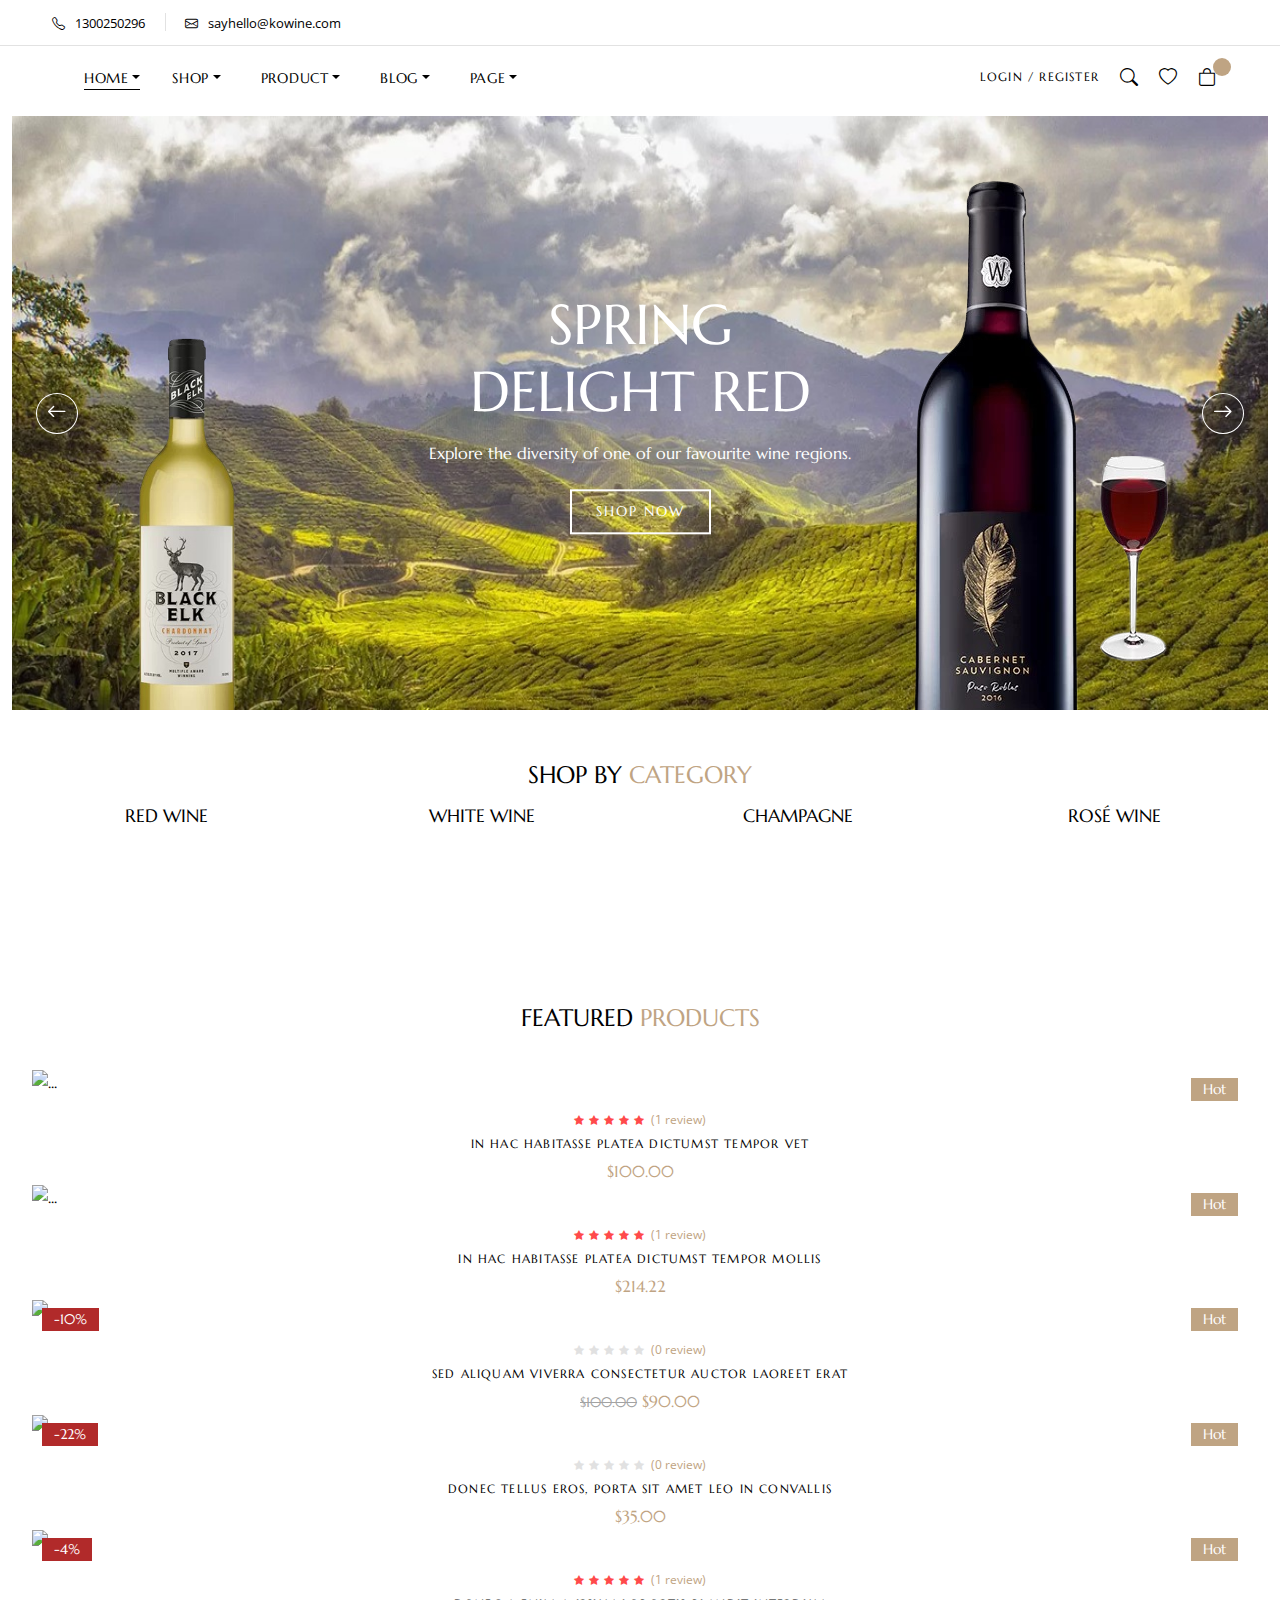
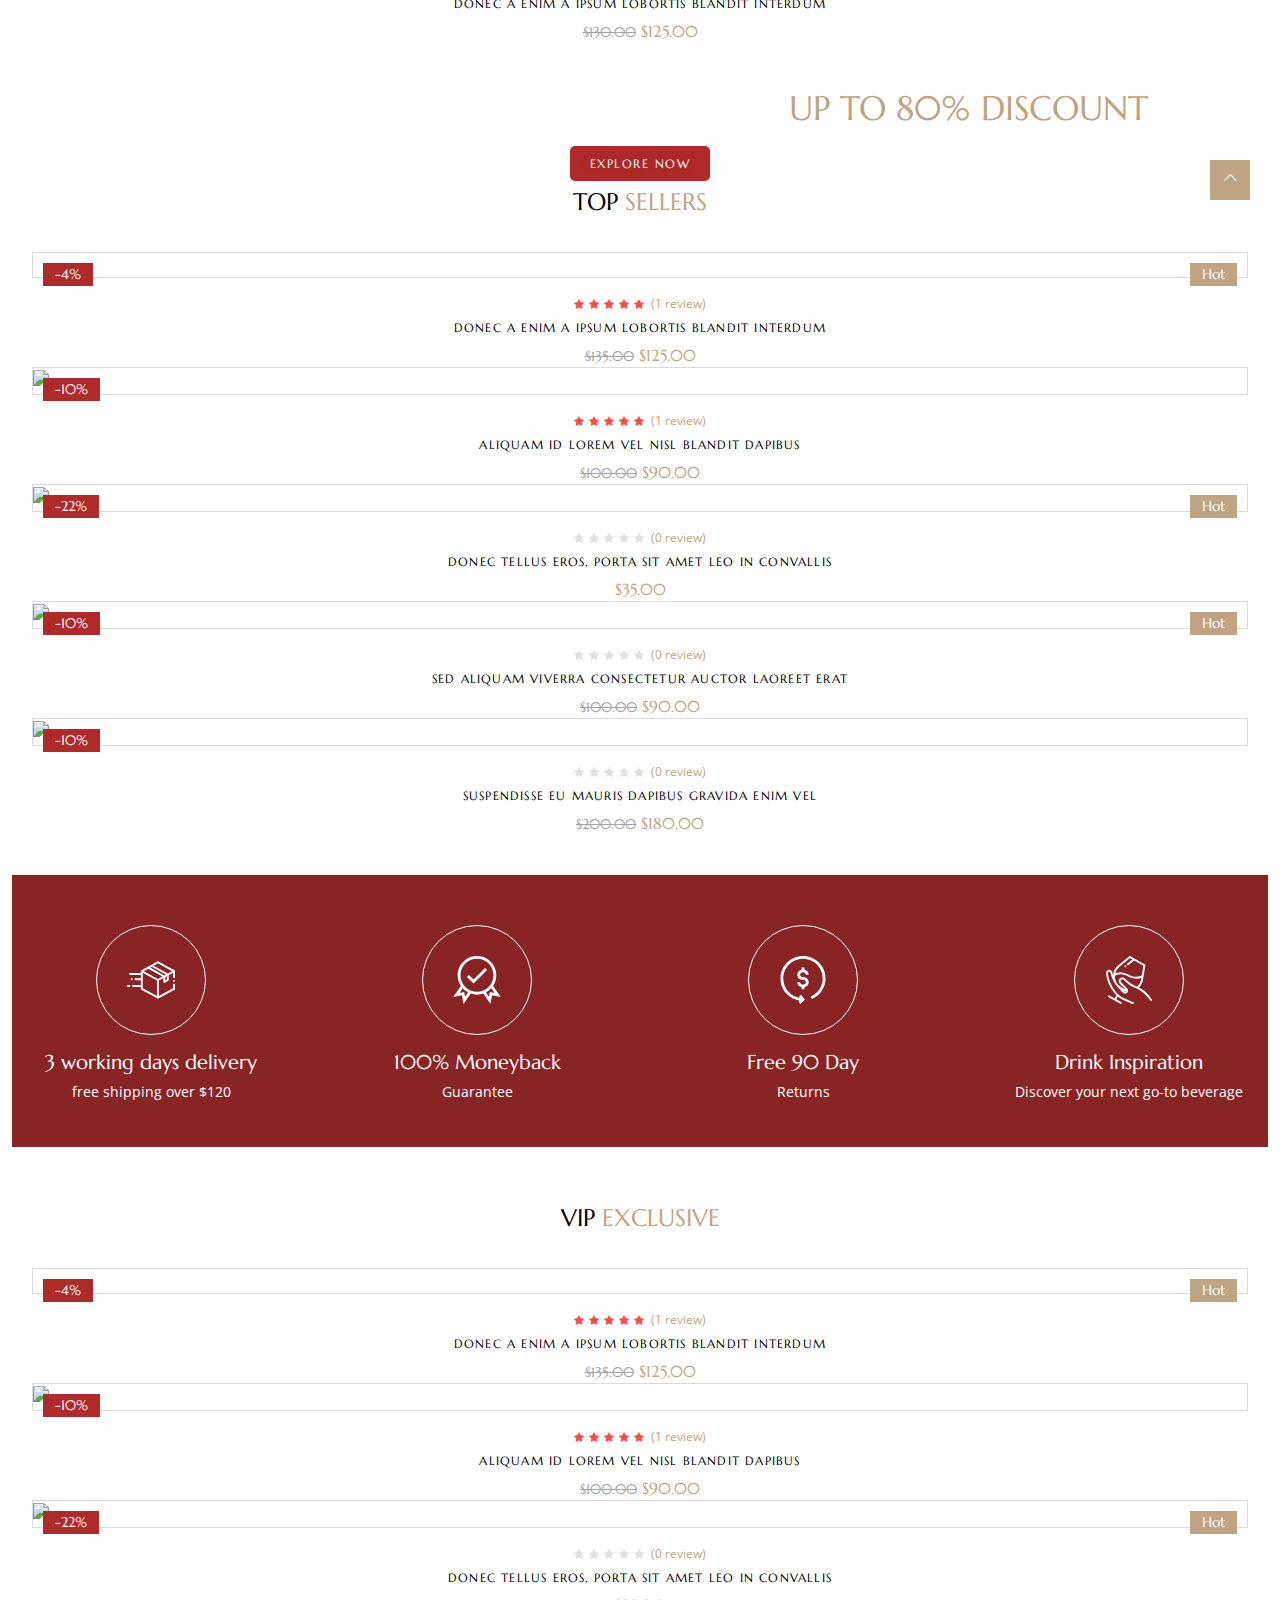
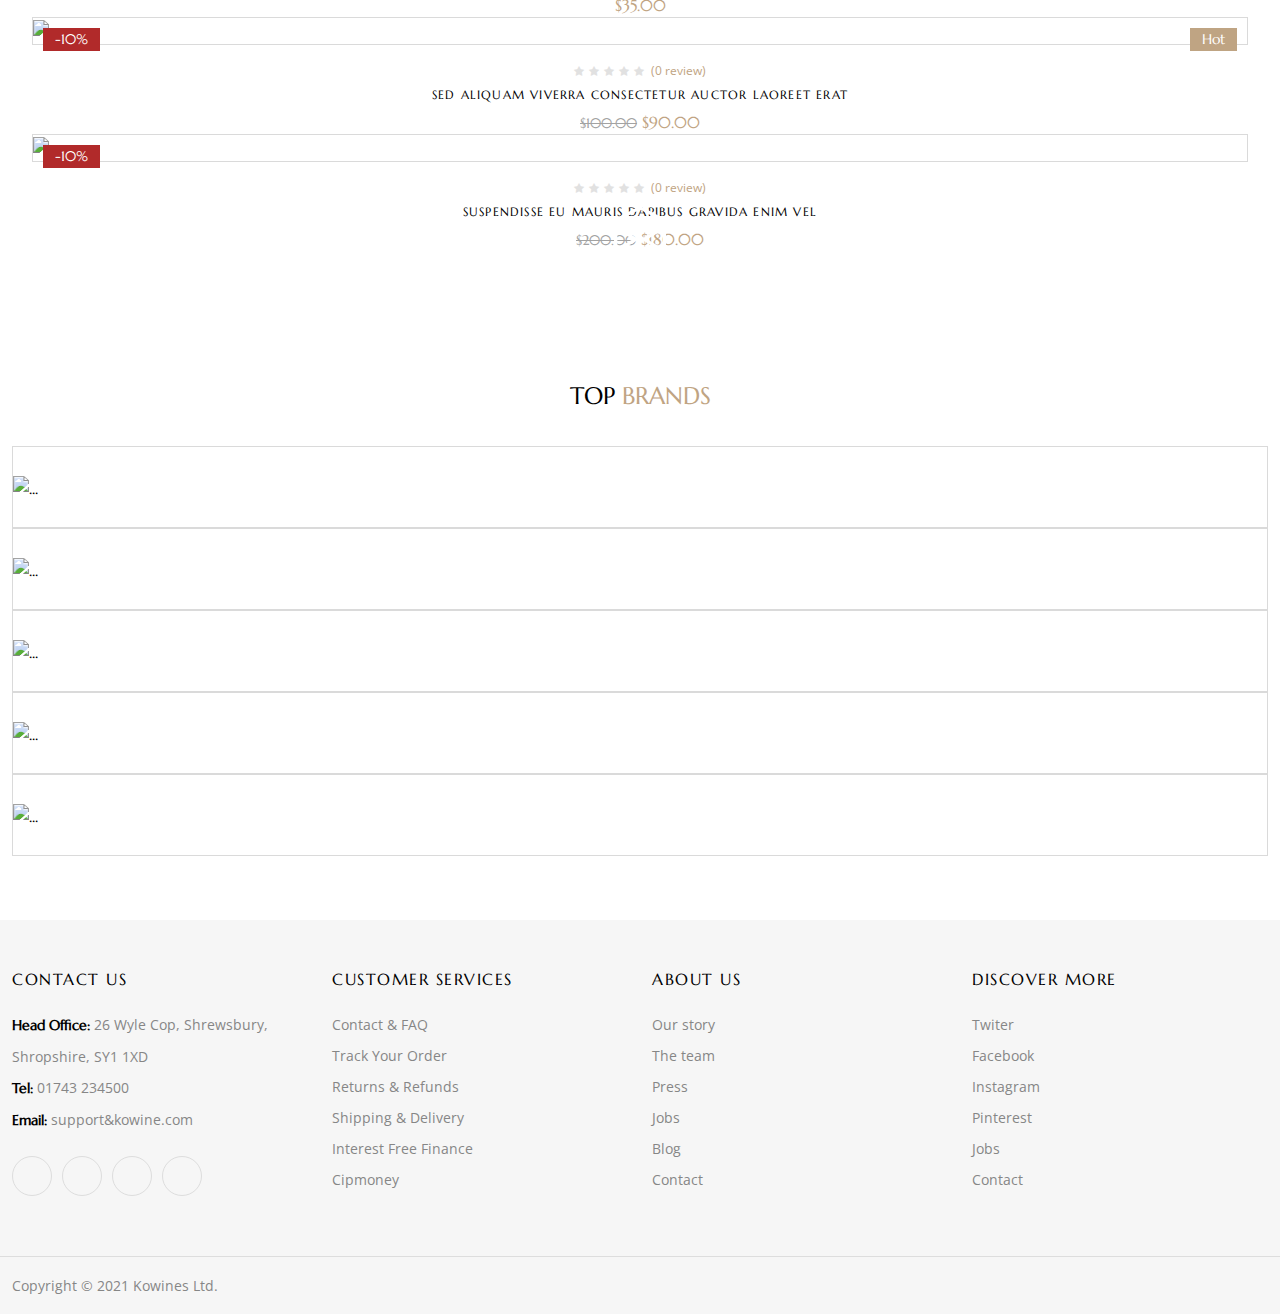
==== commit 1fa667b1: "Add files via upload" ====
--- a/Kowine/index.html
+++ b/Kowine/index.html
@@ -56,14 +56,14 @@
                   <div class="collapse navbar-collapse" id="navbarExampleOnHover">
                     <ul class="navbar-nav me-auto ps-lg-0" style="padding-left: 0.15rem">
                       <li class="nav-item dropdown dropdown-hover position-static">
-                        <a class="nav-link dropdown-toggle ms-3 me-4" href="#" id="navbarDropdown" role="button" data-mdb-toggle="dropdown" aria-expanded="false">HOME</a>
+                        <a class="current nav-link dropdown-toggle ms-3 me-4" href="#" id="navbarDropdown" role="button" data-mdb-toggle="dropdown" aria-expanded="false">HOME</a>
                         <div class="dropdown-menu w-225px mt-0" aria-labelledby="navbarDropdown" style="border-top-left-radius: 0;border-top-right-radius: 0; ">
                           <div class="container">
                             <div class="row">
                               <div class="col-md-6 col-lg-10 mb-3 mb-lg-0">
                                 <div class="list-group list-group-flush">
                                   <a href="" >Home Categories</a>
-                                  <a href="" >Home Classic</a>
+                                  <a href="index.html" >Home Classic</a>
                                   <a href="" >Home Clean</a>
                                   <a href="" >Home Elegant</a>
                                   <a href="">Home Modern</a>
@@ -85,7 +85,7 @@
                               <div class="col-md-6 col-lg-3 mb-3 mb-lg-0">
                                 <div class="list-group list-group-flush">
                                   <h4>Shop Style</h4>
-                                    <a href="">Shop Standard</a>
+                                    <a href="shop.html">Shop Standard</a>
                                     <a href="">Shop Full</a>
                                     <a href="">Shop Only Categories</a>
                                     <a href="">Shop Icon Categories</a>
@@ -293,8 +293,8 @@
                             <div class="row">
                               <div class="col-md-6 col-lg-10 mb-3 mb-lg-0">
                                 <div class="list-group list-group-flush">
-                                  <a href="" >About Us</a>
-                                  <a href="" >Contact</a>
+                                  <a href="about.html" >About Us</a>
+                                  <a href="contact.html" >Contact</a>
                                   <a href="" >Faq</a>
                                   <a href="" >Page 404</a>
                                 </div>
@@ -322,19 +322,20 @@
                 </div>
             </nav>
         </div>
-        <div class="toggleForm">
+        <div class="allForms">
+          <div class="toggleForm activeForm" id="SignIn">
             <div class="f-top d-flex justify-content-between align-items-center">
               <span>Sing In</span>
-              <a href="">Create An Account</a>
+              <a href="" class="create">Create An Account</a>
             </div>
             <div class="f-content">
               <div class="fc-box">
                   <label>Username or email <span>*</span></label>
-                  <input type="text" class="input-text" id="username" placeholder="Your name">
+                  <input id="logemail" type="text" class="input-text"  placeholder="Your name">
               </div>
               <div class="fc-box">
                 <label>Password <span>*</span></label>
-                <input  type="password" id="password" placeholder="Password">
+                <input id="logpassword" type="password"  placeholder="Password">
               </div>
               <div class="remember-all d-flex justify-content-between align-items-center">
                 <div class="round">
@@ -349,7 +350,27 @@
                 <button>LOGIN</button>
               </div>
             </div>
-      </div>
+          </div>
+          <div class="toggleForm2" id="Register" style="padding-bottom: 70px;">
+            <div class="f-top d-flex justify-content-between align-items-center">
+              <span>Register</span>
+              <a href="" class="already">Already has an account</a>
+            </div>
+            <div class="f-content">
+              <div class="fc-box">
+                  <label>Email <span>*</span></label>
+                  <input type="email" class="input-text" id="email" placeholder="Email">
+              </div>
+              <div class="fc-box">
+                <label>Password <span>*</span></label>
+                <input  type="password" id="password" placeholder="Password">
+              </div>
+              <div class="button-register">
+                <button>REGISTER</button>
+              </div>
+            </div>
+          </div>
+        </div>
         <div class="toggleSearch"> 
           <div class="ts-box">
             <button id="srchBtn"><i class="bi bi-search"></i></button>
@@ -460,7 +481,7 @@
                 <div class="carousel-caption">
                   <h5 class="fs-xxl-60px fs-xl-56px fs-lg-50px fs-md-43px fs-sm-39px fs-28px">SPRING <br>DELIGHT RED</h5>
                   <p class="fs-xxl-20px fs-xl-16px fs-md-14px fs-sm-12px fs-10px">Explore the diversity of one of our favourite wine regions.</p>
-                  <a href="" class="btn px-lg-24px py-lg-10px p-md-8px px-12px py-5px">SHOP KNOW</a>
+                  <a href="shop.html" class="btn px-lg-24px py-lg-10px p-md-8px px-12px py-5px">SHOP NOW</a>
                 </div>
                 <span class="carousel-icon1 w-xl-97px h-xl-419px w-lg-70px h-lg-307px w-md-59px h-md-249px w-sm-41px h-sm-178px w-32px h-139px">
                   <img src="assets/images/mainicon1.png" alt="">
@@ -475,9 +496,9 @@
               <div class="carousel-item h-272px h-sm-350px h-md-362px h-lg-594px">
                 <img src="assets/images/mainslider2.jpeg" class="d-block" alt="...">
                 <div class="carousel-caption ">
-                  <h5 class="fs-xxl-60px fs-xl-56px fs-lg-50px fs-md-43px fs-sm-39px fs-28px"> CHAMPAGNE & FIZZ </h5>
+                  <h5 class="fs-xxl-60px fs-xl-56px fs-lg-50px fs-md-43px fs-sm-39px fs-28px"> CHAMPAGNE <br> & FIZZ </h5>
                   <p class="fs-xxl-20px fs-xl-16px fs-md-14px fs-sm-12px  fs-10px">Explore the diversity of one of our favourite wine regions.</p>
-                  <a href="" class="btn px-lg-24px py-lg-10px px-12px py-5px">SHOP KNOW</a>
+                  <a href="shop.html" class="btn px-lg-24px py-lg-10px px-12px py-5px">SHOP NOW</a>
                 </div>
                 <span class="carousel-icon4 w-xl-409px h-xl-639px w-md-251px h-md-390px w-sm-168px h-sm-263px w-121px h-188px">
                   <img src="assets/images/mainicon4.png" alt="">
@@ -600,7 +621,7 @@
                       </span>
                       <span class="review">(1 review)</span>
                     </div>
-                    <a href="">In hac habitasse platea dictumst tempor vet</a>
+                    <a href="details.html">In hac habitasse platea dictumst tempor vet</a>
                     <p>$100.00</p>
                   </div>
                 </div>
@@ -641,7 +662,7 @@
                       </span>
                       <span class="review">(1 review)</span>
                     </div>
-                    <a href="">In hac habitasse platea dictumst tempor mollis</a>
+                    <a href="details.html">In hac habitasse platea dictumst tempor mollis</a>
                     <p>$214.22</p>
                   </div>
                 </div>
@@ -673,16 +694,16 @@
                   </div>
                   <div class="box-text">
                     <div class="rev">
-                      <span class="stars">
-                        <i class="bi bi-star"></i>
-                        <i class="bi bi-star"></i>
-                        <i class="bi bi-star"></i>
-                        <i class="bi bi-star"></i>
-                        <i class="bi bi-star"></i>
+                      <span class="nostars">
+                        <i class="bi bi-star-fill"></i>
+                        <i class="bi bi-star-fill"></i>
+                        <i class="bi bi-star-fill"></i>
+                        <i class="bi bi-star-fill"></i>
+                        <i class="bi bi-star-fill"></i>
                       </span>
                       <span class="review">(0 review)</span>
                     </div>
-                    <a href="">Sed aliquam viverra consectetur auctor laoreet erat</a>
+                    <a href="details.html">Sed aliquam viverra consectetur auctor laoreet erat</a>
                     <p><span id="before-prc">$100.00</span>$90.00</p>
                   </div>
                 </div>
@@ -714,16 +735,16 @@
                   </div>
                   <div class="box-text">
                     <div class="rev">
-                      <span class="stars">
-                        <i class="bi bi-star"></i>
-                        <i class="bi bi-star"></i>
-                        <i class="bi bi-star"></i>
-                        <i class="bi bi-star"></i>
-                        <i class="bi bi-star"></i>
+                      <span class="nostars">
+                        <i class="bi bi-star-fill"></i>
+                        <i class="bi bi-star-fill"></i>
+                        <i class="bi bi-star-fill"></i>
+                        <i class="bi bi-star-fill"></i>
+                        <i class="bi bi-star-fill"></i>
                       </span>
                       <span class="review">(0 review)</span>
                     </div>
-                    <a href="">Donec tellus eros, porta sit amet leo in convallis</a>
+                    <a href="details.html">Donec tellus eros, porta sit amet leo in convallis</a>
                     <p>$35.00</p>
                   </div>
                 </div>
@@ -764,7 +785,7 @@
                       </span>
                       <span class="review">(1 review)</span>
                     </div>
-                    <a href="">Donec a enim a ipsum lobortis blandit interdum</a>
+                    <a href="details.html">Donec a enim a ipsum lobortis blandit interdum</a>
                     <p><span id="before-prc">$130.00</span>$125.00</p>
                   </div>
                 </div>
@@ -826,7 +847,7 @@
                      </span>
                      <span class="review">(1 review)</span>
                    </div>
-                   <a href="">Donec a enim a ipsum lobortis blandit interdum</a>
+                   <a href="details.html">Donec a enim a ipsum lobortis blandit interdum</a>
                    <p><span id="before-prc">$135.00</span>$125.00</p>
                  </div>
                </div>
@@ -867,7 +888,7 @@
                      </span>
                      <span class="review">(1 review)</span>
                    </div>
-                   <a href="">Aliquam id lorem vel nisl blandit dapibus</a>
+                   <a href="details.html">Aliquam id lorem vel nisl blandit dapibus</a>
                    <p><span id="before-prc">$100.00</span>$90.00</p>
                  </div>
                </div>
@@ -899,16 +920,16 @@
                 </div>
                  <div class="box-text">
                    <div class="rev">
-                     <span class="stars">
-                       <i class="bi bi-star"></i>
-                       <i class="bi bi-star"></i>
-                       <i class="bi bi-star"></i>
-                       <i class="bi bi-star"></i>
-                       <i class="bi bi-star"></i>
+                     <span class="nostars">
+                       <i class="bi bi-star-fill"></i>
+                       <i class="bi bi-star-fill"></i>
+                       <i class="bi bi-star-fill"></i>
+                       <i class="bi bi-star-fill"></i>
+                       <i class="bi bi-star-fill"></i>
                      </span>
                      <span class="review">(0 review)</span>
                    </div>
-                   <a href="">Donec tellus eros, porta sit amet leo in convallis</a>
+                   <a href="details.html">Donec tellus eros, porta sit amet leo in convallis</a>
                    <p>$35.00</p>
                  </div>
                </div>
@@ -940,16 +961,16 @@
                 </div>
                 <div class="box-text">
                   <div class="rev">
-                    <span class="stars">
-                      <i class="bi bi-star"></i>
-                      <i class="bi bi-star"></i>
-                      <i class="bi bi-star"></i>
-                      <i class="bi bi-star"></i>
-                      <i class="bi bi-star"></i>
+                    <span class="nostars">
+                      <i class="bi bi-star-fill"></i>
+                      <i class="bi bi-star-fill"></i>
+                      <i class="bi bi-star-fill"></i>
+                      <i class="bi bi-star-fill"></i>
+                      <i class="bi bi-star-fill"></i>
                     </span>
                     <span class="review">(0 review)</span>
                   </div>
-                  <a href="">Sed aliquam viverra consectetur auctor laoreet erat</a>
+                  <a href="details.html">Sed aliquam viverra consectetur auctor laoreet erat</a>
                   <p><span id="before-prc">$100.00</span>$90.00</p>
                 </div>
               </div>
@@ -981,16 +1002,16 @@
                 </div>
                 <div class="box-text">
                   <div class="rev">
-                    <span class="stars">
-                      <i class="bi bi-star"></i>
-                      <i class="bi bi-star"></i>
-                      <i class="bi bi-star"></i>
-                      <i class="bi bi-star"></i>
-                      <i class="bi bi-star"></i>
+                    <span class="nostars">
+                      <i class="bi bi-star-fill"></i>
+                      <i class="bi bi-star-fill"></i>
+                      <i class="bi bi-star-fill"></i>
+                      <i class="bi bi-star-fill"></i>
+                      <i class="bi bi-star-fill"></i>
                     </span>
                     <span class="review">(0 review)</span>
                   </div>
-                  <a href="">Suspendisse eu mauris dapibus gravida enim vel</a>
+                  <a href="details.html">Suspendisse eu mauris dapibus gravida enim vel</a>
                   <p><span id="before-prc">$200.00</span>$180.00</p>
                 </div>
               </div>
@@ -1097,7 +1118,7 @@
                   </span>
                   <span class="review">(1 review)</span>
                 </div>
-                <a href="">Donec a enim a ipsum lobortis blandit interdum</a>
+                <a href="details.html">Donec a enim a ipsum lobortis blandit interdum</a>
                 <p><span id="before-prc">$135.00</span>$125.00</p>
               </div>
             </div>
@@ -1138,7 +1159,7 @@
                   </span>
                   <span class="review">(1 review)</span>
                 </div>
-                <a href="">Aliquam id lorem vel nisl blandit dapibus</a>
+                <a href="details.html">Aliquam id lorem vel nisl blandit dapibus</a>
                 <p><span id="before-prc">$100.00</span>$90.00</p>
               </div>
             </div>
@@ -1170,16 +1191,16 @@
               </div>
               <div class="box-text">
                 <div class="rev">
-                  <span class="stars">
-                    <i class="bi bi-star"></i>
-                    <i class="bi bi-star"></i>
-                    <i class="bi bi-star"></i>
-                    <i class="bi bi-star"></i>
-                    <i class="bi bi-star"></i>
+                  <span class="nostars">
+                    <i class="bi bi-star-fill"></i>
+                    <i class="bi bi-star-fill"></i>
+                    <i class="bi bi-star-fill"></i>
+                    <i class="bi bi-star-fill"></i>
+                    <i class="bi bi-star-fill"></i>
                   </span>
                   <span class="review">(0 review)</span>
                 </div>
-                <a href="">Donec tellus eros, porta sit amet leo in convallis</a>
+                <a href="details.html">Donec tellus eros, porta sit amet leo in convallis</a>
                 <p>$35.00</p>
               </div>
             </div>
@@ -1211,16 +1232,16 @@
             </div>
              <div class="box-text">
                <div class="rev">
-                 <span class="stars">
-                   <i class="bi bi-star"></i>
-                   <i class="bi bi-star"></i>
-                   <i class="bi bi-star"></i>
-                   <i class="bi bi-star"></i>
-                   <i class="bi bi-star"></i>
+                 <span class="nostars">
+                   <i class="bi bi-star-fill"></i>
+                   <i class="bi bi-star-fill"></i>
+                   <i class="bi bi-star-fill"></i>
+                   <i class="bi bi-star-fill"></i>
+                   <i class="bi bi-star-fill"></i>
                  </span>
                  <span class="review">(0 review)</span>
                </div>
-               <a href="">Sed aliquam viverra consectetur auctor laoreet erat</a>
+               <a href="details.html">Sed aliquam viverra consectetur auctor laoreet erat</a>
                <p><span id="before-prc">$100.00</span>$90.00</p>
              </div>
            </div>
@@ -1252,16 +1273,16 @@
             </div>
              <div class="box-text">
                <div class="rev">
-                 <span class="stars">
-                   <i class="bi bi-star"></i>
-                   <i class="bi bi-star"></i>
-                   <i class="bi bi-star"></i>
-                   <i class="bi bi-star"></i>
-                   <i class="bi bi-star"></i>
+                 <span class="nostars">
+                   <i class="bi bi-star-fill"></i>
+                   <i class="bi bi-star-fill"></i>
+                   <i class="bi bi-star-fill"></i>
+                   <i class="bi bi-star-fill"></i>
+                   <i class="bi bi-star-fill"></i>
                  </span>
                  <span class="review">(0 review)</span>
                </div>
-               <a href="">Suspendisse eu mauris dapibus gravida enim vel</a>
+               <a href="details.html">Suspendisse eu mauris dapibus gravida enim vel</a>
                <p><span id="before-prc">$200.00</span>$180.00</p>
              </div>
            </div>
@@ -1314,7 +1335,7 @@
       </section>
     </main>
     <footer>
-      <div class="footer-all mb-50px">
+      <div class="footer-all">
         <div class="footer-first">
           <div class="container-b">
             <div class="row">
@@ -1388,12 +1409,12 @@
           <div class="container-b">
             <div class="row">
               <div class="col-lg-6 col-md-6 col-sm-12 col-12">
-                <div class="copyright">
+                <div class="copyright text-sm-start text-center">
                   <p>Copyright © 2021 Kowines Ltd.</p>
                 </div>
               </div>
               <div class="col-lg-6 col-md-6 col-sm-12 col-12">
-                <div class="card-images text-end">
+                <div class="card-images text-sm-end text-center">
                   <img class="w-lg-375px w-md-280px"src="https://wpbingosite.com/wordpress/kowine/wp-content/uploads/2020/06/payment.png" alt="">
                 </div>
               </div>
@@ -1420,7 +1441,7 @@
         </div>
       </div>
     </footer>
-    <div class="scroll-el">
+    <div class="scroll-el d-none d-sm-none d-md-block d-lg-block">
       <i id="scrollBtn" class="bi bi-chevron-up"></i>
      </div>
     <script src="https://ajax.googleapis.com/ajax/libs/jquery/3.6.1/jquery.min.js"></script>
--- a/Kowine/assets/css/style.css
+++ b/Kowine/assets/css/style.css
@@ -79,11 +79,21 @@
   font-size: 15px;
   margin-left: 20px;
 }
+header .header-first .social-media i:hover {
+  color: #BFA483;
+}
 header .header-second .dropdown-hover:hover .dropdown-menu {
   display: inline-block;
 }
 header .header-second .dropdown-hover .dropdown-toggle:active {
   pointer-events: none;
+}
+header .header-second .current {
+  border-bottom: 1px solid #000;
+  padding: 4px 0 0 0 !important;
+}
+header .header-second .current::before {
+  height: 0 !important;
 }
 header .header-second .navbar .nav-link {
   color: #000;
@@ -221,11 +231,11 @@
   position: relative;
 }
 .toggleSearch {
-  z-index: 9999;
+  z-index: 9999999;
   display: none;
   position: absolute;
   right: 4%;
-  top: 15%;
+  top: 13%;
   padding: 30px 20px;
   width: 380px;
   background: #fff;
@@ -252,12 +262,36 @@
   line-height: 43px;
 }
 
-.toggleForm {
+.allForms {
   position: absolute;
   right: 13%;
   top: 12%;
+  z-index: 9999999;
+  display: none;
+}
+
+.activeForm {
+  opacity: 1 !important;
+  visibility: visible !important;
+  transform: translateX(0) !important;
+}
+
+#Register {
+  transform: translateX(-5%);
+}
+
+#SignIn {
+  transform: translateX(5%);
+}
+
+.toggleForm, .toggleForm2 {
+  position: absolute;
+  opacity: 0;
+  visibility: hidden;
+  right: 0%;
+  top: 0%;
+  transition: 0.5s ease;
   z-index: 99999;
-  display: none;
   width: 400px;
   max-width: 400px;
   background-color: #fff;
@@ -265,32 +299,32 @@
   border-top: 2px solid #BFA483;
   padding: 30px;
 }
-.toggleForm .f-top {
+.toggleForm .f-top, .toggleForm2 .f-top {
   margin-bottom: 15px;
 }
-.toggleForm .f-top span {
+.toggleForm .f-top span, .toggleForm2 .f-top span {
   font-size: 19px;
   color: #000;
 }
-.toggleForm .f-top a {
+.toggleForm .f-top a, .toggleForm2 .f-top a {
   font-size: 16px;
   color: #BFA483;
 }
-.toggleForm .f-content * {
+.toggleForm .f-content *, .toggleForm2 .f-content * {
   font-family: "Open Sans", sans-serif;
 }
-.toggleForm .f-content .fc-box {
+.toggleForm .f-content .fc-box, .toggleForm2 .f-content .fc-box {
   margin-bottom: 20px;
 }
-.toggleForm .f-content .fc-box label {
+.toggleForm .f-content .fc-box label, .toggleForm2 .f-content .fc-box label {
   margin: 0 0 5px;
   font-size: 14px;
   color: #868686;
 }
-.toggleForm .f-content .fc-box label span {
+.toggleForm .f-content .fc-box label span, .toggleForm2 .f-content .fc-box label span {
   color: #ff4a4a;
 }
-.toggleForm .f-content .fc-box input {
+.toggleForm .f-content .fc-box input, .toggleForm2 .f-content .fc-box input {
   padding: 0 20px;
   width: 100%;
   height: 45px;
@@ -299,10 +333,10 @@
   font-size: 14px;
   border: 1px solid #ddd;
 }
-.toggleForm .f-content .remember-all .round {
-  position: relative;
-}
-.toggleForm .f-content .remember-all .round label {
+.toggleForm .f-content .remember-all .round, .toggleForm2 .f-content .remember-all .round {
+  position: relative;
+}
+.toggleForm .f-content .remember-all .round label, .toggleForm2 .f-content .remember-all .round label {
   background-color: #fff;
   border: 2px solid #868686;
   border-radius: 100%;
@@ -313,7 +347,7 @@
   position: absolute;
   top: 0;
 }
-.toggleForm .f-content .remember-all .round label::after {
+.toggleForm .f-content .remember-all .round label::after, .toggleForm2 .f-content .remember-all .round label::after {
   content: "Remember me";
   position: absolute;
   top: -6px;
@@ -321,25 +355,25 @@
   font-size: 14px;
   width: 100px;
 }
-.toggleForm .f-content .remember-all .round input[type=checkbox] {
+.toggleForm .f-content .remember-all .round input[type=checkbox], .toggleForm2 .f-content .remember-all .round input[type=checkbox] {
   visibility: hidden;
 }
-.toggleForm .f-content .remember-all .round input[type=checkbox]:checked + label {
+.toggleForm .f-content .remember-all .round input[type=checkbox]:checked + label, .toggleForm2 .f-content .remember-all .round input[type=checkbox]:checked + label {
   background-color: #BFA483;
   border-color: #868686;
 }
-.toggleForm .f-content .remember-all .round input[type=checkbox]:checked + label:after {
+.toggleForm .f-content .remember-all .round input[type=checkbox]:checked + label:after, .toggleForm2 .f-content .remember-all .round input[type=checkbox]:checked + label:after {
   opacity: 1;
 }
-.toggleForm .f-content .remember-all .lostpassword {
+.toggleForm .f-content .remember-all .lostpassword, .toggleForm2 .f-content .remember-all .lostpassword {
   padding-bottom: 15px;
 }
-.toggleForm .f-content .remember-all .lostpassword a {
+.toggleForm .f-content .remember-all .lostpassword a, .toggleForm2 .f-content .remember-all .lostpassword a {
   font-size: 13px;
   color: #000;
   position: relative;
 }
-.toggleForm .f-content .remember-all .lostpassword a::before {
+.toggleForm .f-content .remember-all .lostpassword a::before, .toggleForm2 .f-content .remember-all .lostpassword a::before {
   content: "";
   position: absolute;
   left: 50%;
@@ -351,11 +385,11 @@
   transition: 0.3s ease;
   bottom: 0;
 }
-.toggleForm .f-content .remember-all .lostpassword a:hover::before {
+.toggleForm .f-content .remember-all .lostpassword a:hover::before, .toggleForm2 .f-content .remember-all .lostpassword a:hover::before {
   width: 50%;
   background-color: #BFA483;
 }
-.toggleForm .f-content .button-login button {
+.toggleForm .f-content .button-login button, .toggleForm .f-content .button-register button, .toggleForm2 .f-content .button-login button, .toggleForm2 .f-content .button-register button {
   background-color: #000;
   color: #fff;
   cursor: pointer;
@@ -366,7 +400,7 @@
   height: 45px;
   transition: 0.3s ease;
 }
-.toggleForm .f-content .button-login button:hover {
+.toggleForm .f-content .button-login button:hover, .toggleForm .f-content .button-register button:hover, .toggleForm2 .f-content .button-login button:hover, .toggleForm2 .f-content .button-register button:hover {
   background-color: #BFA483;
 }
 
@@ -469,6 +503,9 @@
   .header-second {
     display: none;
   }
+  .footer-all {
+    margin-bottom: 50px !important;
+  }
 }
 @media (min-width: 576px) and (max-width: 768px) {
   .footer-second .copyright p {
@@ -478,27 +515,34 @@
     text-align: center !important;
   }
 }
-.common_box .box, #ShopSecond .shopsecond-all .products-content .box {
+.common_box .box, #ShopSecond .shopsecond-all .products-content .box, .slider-products2 .box, .slider-products .box {
   padding: 0 1rem;
   position: relative;
 }
-.common_box .box:hover .box-image img:first-child, #ShopSecond .shopsecond-all .products-content .box:hover .box-image img:first-child {
+.common_box .box:hover .box-image img:first-child, #ShopSecond .shopsecond-all .products-content .box:hover .box-image img:first-child, .slider-products2 .box:hover .box-image img:first-child, .slider-products .box:hover .box-image img:first-child {
   opacity: 0;
   visibility: hidden;
 }
-.common_box .box:hover .box-image img:last-child, #ShopSecond .shopsecond-all .products-content .box:hover .box-image img:last-child {
+.common_box .box:hover .box-image img:last-child, #ShopSecond .shopsecond-all .products-content .box:hover .box-image img:last-child, .slider-products2 .box:hover .box-image img:last-child, .slider-products .box:hover .box-image img:last-child {
   opacity: 1;
   visibility: visible;
 }
-.common_box .box .box-image, #ShopSecond .shopsecond-all .products-content .box .box-image {
-  position: relative;
-}
-.common_box .box .box-image img:first-child, #ShopSecond .shopsecond-all .products-content .box .box-image img:first-child {
+.common_box .box:hover .b-list, #ShopSecond .shopsecond-all .products-content .box:hover .b-list, .slider-products2 .box:hover .b-list, .slider-products .box:hover .b-list {
+  opacity: 1;
+  visibility: visible;
+}
+.common_box .box:hover .b-list .l-item, #ShopSecond .shopsecond-all .products-content .box:hover .b-list .l-item, .slider-products2 .box:hover .b-list .l-item, .slider-products .box:hover .b-list .l-item {
+  transform: rotateY(0deg) !important;
+}
+.common_box .box .box-image, #ShopSecond .shopsecond-all .products-content .box .box-image, .slider-products2 .box .box-image, .slider-products .box .box-image {
+  position: relative;
+}
+.common_box .box .box-image img:first-child, #ShopSecond .shopsecond-all .products-content .box .box-image img:first-child, .slider-products2 .box .box-image img:first-child, .slider-products .box .box-image img:first-child {
   transition: all 0.5s ease;
   max-width: 100%;
   height: auto;
 }
-.common_box .box .box-image img:last-child, #ShopSecond .shopsecond-all .products-content .box .box-image img:last-child {
+.common_box .box .box-image img:last-child, #ShopSecond .shopsecond-all .products-content .box .box-image img:last-child, .slider-products2 .box .box-image img:last-child, .slider-products .box .box-image img:last-child {
   position: absolute;
   top: 0;
   left: 0;
@@ -507,7 +551,7 @@
   max-width: 100%;
   height: auto;
 }
-.common_box .box .box-image .spans span, #ShopSecond .shopsecond-all .products-content .box .box-image .spans span {
+.common_box .box .box-image .spans span, #ShopSecond .shopsecond-all .products-content .box .box-image .spans span, .slider-products2 .box .box-image .spans span, .slider-products .box .box-image .spans span {
   position: absolute;
   z-index: 2;
   color: #fff;
@@ -519,29 +563,30 @@
       -ms-user-select: none;
           user-select: none;
 }
-.common_box .box .box-image .spans span:last-child, #ShopSecond .shopsecond-all .products-content .box .box-image .spans span:last-child {
+.common_box .box .box-image .spans span:last-child, #ShopSecond .shopsecond-all .products-content .box .box-image .spans span:last-child, .slider-products2 .box .box-image .spans span:last-child, .slider-products .box .box-image .spans span:last-child {
   background-color: #BFA483;
   right: 10px;
   top: 10px;
 }
-.common_box .box .box-image .spans span:first-child, #ShopSecond .shopsecond-all .products-content .box .box-image .spans span:first-child {
+.common_box .box .box-image .spans span:first-child, #ShopSecond .shopsecond-all .products-content .box .box-image .spans span:first-child, .slider-products2 .box .box-image .spans span:first-child, .slider-products .box .box-image .spans span:first-child {
   left: 10px;
   top: 10px;
   background-color: #B12A2A;
 }
-.common_box .box .box-image .spans #none, #ShopSecond .shopsecond-all .products-content .box .box-image .spans #none {
+.common_box .box .box-image .spans #none, #ShopSecond .shopsecond-all .products-content .box .box-image .spans #none, .slider-products2 .box .box-image .spans #none, .slider-products .box .box-image .spans #none {
   opacity: 0;
   visibility: hidden;
 }
-.common_box .box .b-list, #ShopSecond .shopsecond-all .products-content .box .b-list {
+.common_box .box .b-list, #ShopSecond .shopsecond-all .products-content .box .b-list, .slider-products2 .box .b-list, .slider-products .box .b-list {
   position: absolute;
   bottom: 30%;
   right: 7%;
-  transition: 0.3s ease;
+  transition: 0.5s ease;
   opacity: 0;
   visibility: hidden;
 }
-.common_box .box .b-list .l-item, #ShopSecond .shopsecond-all .products-content .box .b-list .l-item {
+.common_box .box .b-list .l-item, #ShopSecond .shopsecond-all .products-content .box .b-list .l-item, .slider-products2 .box .b-list .l-item, .slider-products .box .b-list .l-item {
+  transform: rotateY(-90deg);
   width: 45px;
   height: 45px;
   line-height: 45px;
@@ -551,37 +596,52 @@
   margin-bottom: 5px;
   transition: 0.3s ease;
 }
-.common_box .box .b-list .l-item:hover, #ShopSecond .shopsecond-all .products-content .box .b-list .l-item:hover {
+.common_box .box .b-list .l-item:hover, #ShopSecond .shopsecond-all .products-content .box .b-list .l-item:hover, .slider-products2 .box .b-list .l-item:hover, .slider-products .box .b-list .l-item:hover {
   background-color: #BFA483;
 }
-.common_box .box .b-list .l-item:hover i, #ShopSecond .shopsecond-all .products-content .box .b-list .l-item:hover i {
-  color: #fff;
-}
-.common_box .box:hover .b-list, #ShopSecond .shopsecond-all .products-content .box:hover .b-list {
+.common_box .box .b-list .l-item:hover i, #ShopSecond .shopsecond-all .products-content .box .b-list .l-item:hover i, .slider-products2 .box .b-list .l-item:hover i, .slider-products .box .b-list .l-item:hover i {
+  color: #fff;
+}
+.common_box .box .b-list .l-item:first-child, #ShopSecond .shopsecond-all .products-content .box .b-list .l-item:first-child, .slider-products2 .box .b-list .l-item:first-child, .slider-products .box .b-list .l-item:first-child {
+  transition-delay: 0.1s;
+}
+.common_box .box .b-list .l-item:nth-child(2), #ShopSecond .shopsecond-all .products-content .box .b-list .l-item:nth-child(2), .slider-products2 .box .b-list .l-item:nth-child(2), .slider-products .box .b-list .l-item:nth-child(2) {
+  transition-delay: 0.15s;
+}
+.common_box .box .b-list .l-item:last-child, #ShopSecond .shopsecond-all .products-content .box .b-list .l-item:last-child, .slider-products2 .box .b-list .l-item:last-child, .slider-products .box .b-list .l-item:last-child {
+  transition-delay: 0.175s;
+}
+.common_box .box:hover .b-list, #ShopSecond .shopsecond-all .products-content .box:hover .b-list, .slider-products2 .box:hover .b-list, .slider-products .box:hover .b-list {
   opacity: 1;
   visibility: visible;
 }
-.common_box .box .box-text, #ShopSecond .shopsecond-all .products-content .box .box-text {
+.common_box .box .box-text, #ShopSecond .shopsecond-all .products-content .box .box-text, .slider-products2 .box .box-text, .slider-products .box .box-text {
   text-align: center;
   margin-top: 12px;
 }
-.common_box .box .box-text i, #ShopSecond .shopsecond-all .products-content .box .box-text i {
+.common_box .box .box-text i, #ShopSecond .shopsecond-all .products-content .box .box-text i, .slider-products2 .box .box-text i, .slider-products .box .box-text i {
   font-size: 10px;
   color: #ff4a4a;
 }
-.common_box .box .box-text #before-prc, #ShopSecond .shopsecond-all .products-content .box .box-text #before-prc {
+.common_box .box .box-text #before-prc, #ShopSecond .shopsecond-all .products-content .box .box-text #before-prc, .slider-products2 .box .box-text #before-prc, .slider-products .box .box-text #before-prc {
   font-size: 14px;
   color: #a3a3a3;
   text-decoration: line-through;
   margin-right: 5px;
 }
-.common_box .box .box-text .review, #ShopSecond .shopsecond-all .products-content .box .box-text .review {
+.common_box .box .box-text .stars i, #ShopSecond .shopsecond-all .products-content .box .box-text .stars i, .slider-products2 .box .box-text .stars i, .slider-products .box .box-text .stars i {
+  color: #ff4a4a;
+}
+.common_box .box .box-text .nostars i, #ShopSecond .shopsecond-all .products-content .box .box-text .nostars i, .slider-products2 .box .box-text .nostars i, .slider-products .box .box-text .nostars i {
+  color: #E1E1E1;
+}
+.common_box .box .box-text .review, #ShopSecond .shopsecond-all .products-content .box .box-text .review, .slider-products2 .box .box-text .review, .slider-products .box .box-text .review {
   color: #a3a3a3;
   font-size: 12px;
   margin-left: 2px;
   font-family: Open Sans, sans-serif;
 }
-.common_box .box .box-text a, #ShopSecond .shopsecond-all .products-content .box .box-text a {
+.common_box .box .box-text a, #ShopSecond .shopsecond-all .products-content .box .box-text a, .slider-products2 .box .box-text a, .slider-products .box .box-text a {
   text-transform: uppercase;
   display: inline-block;
   width: 79%;
@@ -592,23 +652,23 @@
   line-height: 16px;
   transition: 0.3s;
 }
-.common_box .box .box-text a:hover, #ShopSecond .shopsecond-all .products-content .box .box-text a:hover {
+.common_box .box .box-text a:hover, #ShopSecond .shopsecond-all .products-content .box .box-text a:hover, .slider-products2 .box .box-text a:hover, .slider-products .box .box-text a:hover {
   color: #BFA483;
 }
-.common_box .box .box-text p, #ShopSecond .shopsecond-all .products-content .box .box-text p {
+.common_box .box .box-text p, #ShopSecond .shopsecond-all .products-content .box .box-text p, .slider-products2 .box .box-text p, .slider-products .box .box-text p {
   color: #BFA483;
 }
-.common_box .box .box-text span:last-child, #ShopSecond .shopsecond-all .products-content .box .box-text span:last-child {
+.common_box .box .box-text span:last-child, #ShopSecond .shopsecond-all .products-content .box .box-text span:last-child, .slider-products2 .box .box-text span:last-child, .slider-products .box .box-text span:last-child {
   color: #BFA483;
 }
 
-.common_h2, #Clients .clients-all h2, #Team .team-all h2, #Nine .nine-all h2, #Fifth .fifth-all h2, #Fifth .seventh-all h2, #Seventh .fifth-all h2, #Seventh .seventh-all h2, #Third .third-all h2, #Second .second-all h2 {
+.common_h2, #DetailsThird .detailsthird-all h2, #Clients .clients-all h2, #Team .team-all h2, #Nine .nine-all h2, #Fifth .fifth-all h2, #Fifth .seventh-all h2, #Seventh .fifth-all h2, #Seventh .seventh-all h2, #Third .third-all h2, #Second .second-all h2 {
   font-size: 24px;
   line-height: 30px;
   margin: 50px 0 35px;
   text-align: center;
 }
-.common_h2 span, #Clients .clients-all h2 span, #Team .team-all h2 span, #Nine .nine-all h2 span, #Fifth .fifth-all h2 span, #Fifth .seventh-all h2 span, #Seventh .fifth-all h2 span, #Seventh .seventh-all h2 span, #Third .third-all h2 span, #Second .second-all h2 span {
+.common_h2 span, #DetailsThird .detailsthird-all h2 span, #Clients .clients-all h2 span, #Team .team-all h2 span, #Nine .nine-all h2 span, #Fifth .fifth-all h2 span, #Fifth .seventh-all h2 span, #Seventh .fifth-all h2 span, #Seventh .seventh-all h2 span, #Third .third-all h2 span, #Second .second-all h2 span {
   color: #BFA483;
 }
 
@@ -909,125 +969,8 @@
   background: #fff;
 }
 
-.slider-products2 .box, .slider-products .box {
-  padding: 0 1rem;
-  position: relative;
-}
-.slider-products2 .box:hover .box-image img:first-child, .slider-products .box:hover .box-image img:first-child {
-  opacity: 0;
-  visibility: hidden;
-}
-.slider-products2 .box:hover .box-image img:last-child, .slider-products .box:hover .box-image img:last-child {
-  opacity: 1;
-  visibility: visible;
-}
-.slider-products2 .box .box-image, .slider-products .box .box-image {
-  position: relative;
-}
-.slider-products2 .box .box-image img:first-child, .slider-products .box .box-image img:first-child {
-  transition: all 0.5s ease;
-  max-width: 100%;
-  height: auto;
-}
-.slider-products2 .box .box-image img:last-child, .slider-products .box .box-image img:last-child {
-  position: absolute;
-  top: 0;
-  left: 0;
-  opacity: 0;
-  visibility: hidden;
-  max-width: 100%;
-  height: auto;
-}
-.slider-products2 .box .box-image .spans span, .slider-products .box .box-image .spans span {
-  position: absolute;
-  z-index: 2;
-  color: #fff;
-  padding: 1px 12px;
-  font-weight: 500;
-  font-size: 14px;
-  -webkit-user-select: none;
-     -moz-user-select: none;
-      -ms-user-select: none;
-          user-select: none;
-}
-.slider-products2 .box .box-image .spans span:last-child, .slider-products .box .box-image .spans span:last-child {
-  background-color: #BFA483;
-  right: 10px;
-  top: 10px;
-}
-.slider-products2 .box .box-image .spans span:first-child, .slider-products .box .box-image .spans span:first-child {
-  left: 10px;
-  top: 10px;
-  background-color: #B12A2A;
-}
-.slider-products2 .box .box-image .spans #none, .slider-products .box .box-image .spans #none {
-  opacity: 0;
-  visibility: hidden;
-}
-.slider-products2 .box .b-list, .slider-products .box .b-list {
-  position: absolute;
-  bottom: 30%;
-  right: 7%;
-  transition: 0.3s ease;
-  opacity: 0;
-  visibility: hidden;
-}
-.slider-products2 .box .b-list .l-item, .slider-products .box .b-list .l-item {
-  width: 45px;
-  height: 45px;
-  line-height: 45px;
-  border: 1px solid #e6e6e6;
-  background-color: #fff;
-  text-align: center;
-  margin-bottom: 5px;
-  transition: 0.3s ease;
-}
-.slider-products2 .box .b-list .l-item:hover, .slider-products .box .b-list .l-item:hover {
-  background-color: #BFA483;
-}
-.slider-products2 .box .b-list .l-item:hover i, .slider-products .box .b-list .l-item:hover i {
-  color: #fff;
-}
-.slider-products2 .box:hover .b-list, .slider-products .box:hover .b-list {
-  opacity: 1;
-  visibility: visible;
-}
-.slider-products2 .box .box-text, .slider-products .box .box-text {
-  text-align: center;
-  margin-top: 12px;
-}
-.slider-products2 .box .box-text i, .slider-products .box .box-text i {
-  font-size: 10px;
-  color: #ff4a4a;
-}
-.slider-products2 .box .box-text #before-prc, .slider-products .box .box-text #before-prc {
-  font-size: 14px;
-  color: #a3a3a3;
-  text-decoration: line-through;
-  margin-right: 5px;
-}
-.slider-products2 .box .box-text .review, .slider-products .box .box-text .review {
-  color: #a3a3a3;
-  font-size: 12px;
-  margin-left: 2px;
-  font-family: Open Sans, sans-serif;
-}
-.slider-products2 .box .box-text a, .slider-products .box .box-text a {
-  text-transform: uppercase;
-  display: inline-block;
-  width: 79%;
-  color: #000;
-  font-size: 12px;
-  letter-spacing: 0.1em;
-  margin: 2px auto 7px;
-  line-height: 16px;
-  transition: 0.3s;
-}
-.slider-products2 .box .box-text a:hover, .slider-products .box .box-text a:hover {
-  color: #BFA483;
-}
-.slider-products2 .box .box-text p, .slider-products .box .box-text p {
-  color: #BFA483;
+.slider-products .box-text a {
+  padding: 0 3rem;
 }
 
 #Third .third-all {
@@ -1291,15 +1234,14 @@
 #Discover .d-content {
   text-align: center;
   background: #ffffff url("https://wpbingosite.com/wordpress/kowine/wp-content/uploads/2021/06/about.jpg") no-repeat fixed center;
-  padding: 290px 0 210px;
 }
 #Discover .d-content p {
   color: #fff;
+  font-size: 18px;
+  letter-spacing: 3px;
 }
 #Discover .d-content h1 {
   color: #fff;
-  font-size: 4rem;
-  width: 50%;
   margin: 10px auto 50px;
 }
 #Discover .d-content .d-arrow {
@@ -1314,6 +1256,7 @@
 #Story .story-all {
   padding: 45px 0 70px;
   border-bottom: 1px solid #e2e2e2;
+  background: url("https://wpbingosite.com/wordpress/kowine/wp-content/uploads/2021/06/about-us.jpg") top right/cover no-repeat;
 }
 #Story .story-all .s-text h3 {
   font-size: 20px;
@@ -1321,10 +1264,7 @@
   line-height: 24px;
 }
 #Story .story-all .s-text h2 {
-  font-size: 50px;
-  line-height: 60px;
   margin: 10px 0 15px;
-  width: 70%;
 }
 #Story .story-all .s-text p {
   font-family: Open Sans, sans-serif;
@@ -1354,6 +1294,7 @@
   left: 50%;
   transform: translate(-50%, -50%);
   z-index: 22;
+  width: 100%;
 }
 #Team .team-all .slider-team .box .t-img .t-icons a {
   width: 40px;
@@ -1420,7 +1361,7 @@
 #Team .team-all .slider-team .box .t-info p {
   font-family: Open Sans, sans-serif;
   color: #BFA483;
-  font-size: 16px;
+  font-size: 14px;
 }
 #Team .team-all .slider-team .slick-dots li {
   margin: 0;
@@ -1487,9 +1428,10 @@
   display: inline-block;
   color: #fff;
   font-size: 52px;
-  transform: translateY(-15%);
+  transform: translateY(-22%);
 }
 #SignUp .signup-all .sign-left .text {
+  width: 100%;
   margin: 0 30px;
 }
 #SignUp .signup-all .sign-left .text h2 {
@@ -1551,9 +1493,6 @@
 #CustomerService .c-service-all .left-box {
   padding: 65px 0 15px;
 }
-#CustomerService .c-service-all .left-box .text-upper {
-  width: 80%;
-}
 #CustomerService .c-service-all .left-box .text-upper h2 {
   font-size: 30px;
 }
@@ -1579,13 +1518,13 @@
   display: flex;
   flex-direction: column;
   justify-content: center;
+  margin-top: 8px;
 }
 #CustomerService .c-service-all .left-box .info-bottom .info-box .i-text h4 {
   font-size: 18px;
   line-height: 20px;
 }
 #CustomerService .c-service-all .right-box {
-  padding: 70px 70px 80px 70px;
   transform: translateY(-15%);
 }
 #CustomerService .c-service-all .right-box .send {
@@ -1666,14 +1605,12 @@
   font-size: 15px;
 }
 #SidebarFilter .sidebarfilter-all .imgList label {
-  width: 120px;
-  height: 100px;
+  width: 100%;
 }
 #SidebarFilter .sidebarfilter-all .imgList label img {
-  height: 100px;
-  padding: 10px;
-  -o-object-fit: cover;
-     object-fit: cover;
+  height: 100%;
+  -o-object-fit: contain;
+     object-fit: contain;
 }
 
 #ShopFirst .shopfirst-all {
@@ -1846,6 +1783,10 @@
 .cat-item .feat-box .feat-text a {
   color: #868686;
   font-size: 14px;
+  transition: 0.3s ease;
+}
+.cat-item .feat-box .feat-text a:hover {
+  color: #BFA483;
 }
 .cat-item .feat-box .feat-text p {
   color: #BFA483;
@@ -1936,6 +1877,14 @@
   border-radius: 0;
   font-size: 14px;
 }
+#ShopSecond .shopsecond-all .left-head-part .sorting .sort-right .dropdown .dropdown-menu .dropdown-item {
+  color: #868686;
+  background-color: #fff;
+  transition: 0.3s ease;
+}
+#ShopSecond .shopsecond-all .left-head-part .sorting .sort-right .dropdown .dropdown-menu .dropdown-item:hover {
+  color: #BFA483;
+}
 #ShopSecond .shopsecond-all .products-content .box {
   padding: 0;
 }
@@ -1951,24 +1900,36 @@
 #ShopSecond .shopsecond-all .products-content .box .b-list {
   bottom: 40%;
 }
-#ShopSecond .shopsecond-all .left-foot-part {
-  margin: 4rem 0;
-}
-#ShopSecond .shopsecond-all .left-foot-part span {
-  display: flex;
-  justify-content: center;
-  align-items: center;
+#ShopSecond .shopsecond-all .simple-pagination ul {
+  margin: 0 0 20px;
+  padding: 0;
+  list-style: none;
+  text-align: center;
+}
+#ShopSecond .shopsecond-all .simple-pagination ul li {
+  display: inline-block;
+  margin-right: 5px;
+}
+#ShopSecond .shopsecond-all .simple-pagination ul li a, #ShopSecond .shopsecond-all .simple-pagination ul li span {
+  color: #868686;
   font-family: Open Sans, sans-serif;
-  width: 40px;
-  height: 40px;
-  border: 1px solid #ddd;
-  color: #868686;
-  margin: 0 5px;
-  cursor: pointer;
-}
-#ShopSecond .shopsecond-all .left-foot-part span i {
-  color: #868686;
-  font-size: 13px;
+  padding: 8px 12px;
+  text-decoration: none;
+  border: 1px solid #eee;
+  background-color: #fff;
+}
+#ShopSecond .shopsecond-all .simple-pagination .current {
+  color: #fff;
+  background-color: #000;
+  border-color: #000;
+}
+#ShopSecond .shopsecond-all .simple-pagination .prev {
+  display: none;
+}
+#ShopSecond .shopsecond-all .simple-pagination .prev.current, #ShopSecond .shopsecond-all .simple-pagination .next.current {
+  background: #fff;
+  border-color: #eee;
+  color: #868686;
 }
 
 #BasketFirst .basketfirst-all h2 {
@@ -2043,6 +2004,527 @@
   background-color: #BFA483;
 }
 
+#DetailsFirst .detailsfirst-all {
+  padding: 3rem 0 5rem;
+  border-top: 1px solid #ddd;
+  border-bottom: 1px solid #ddd;
+}
+#DetailsFirst .detailsfirst-all .details-left .d-left-top {
+  position: relative;
+}
+#DetailsFirst .detailsfirst-all .details-left .d-left-top .img_producto_container {
+  height: 464px;
+  width: 100%;
+  position: relative;
+  overflow: hidden;
+  border: 1px solid #ddd;
+}
+#DetailsFirst .detailsfirst-all .details-left .d-left-top .img_producto {
+  position: absolute;
+  top: 0;
+  left: 0;
+  width: 100%;
+  height: 100%;
+  background-repeat: no-repeat;
+  background-position: center;
+  background-size: cover;
+  transition: transform 0.5s ease-out;
+}
+#DetailsFirst .detailsfirst-all .details-left .d-left-top #magnificPopup {
+  position: absolute;
+  right: 2%;
+  top: 2%;
+  z-index: 1000;
+  width: 40px;
+  height: 40px;
+  border: 1px solid #ddd;
+  padding: 10px;
+  display: flex;
+  justify-content: center;
+  align-items: center;
+  border-radius: 100%;
+}
+#DetailsFirst .detailsfirst-all .details-left .d-left-bottom {
+  margin-top: 20px;
+}
+#DetailsFirst .detailsfirst-all .details-left .d-left-bottom .imgBox {
+  border: 1px solid #ddd;
+}
+#DetailsFirst .detailsfirst-all .details-left .d-left-bottom .activeImg {
+  border: 1px solid #000 !important;
+}
+#DetailsFirst .detailsfirst-all .details-left .d-left-bottom #videoBox {
+  position: relative;
+}
+#DetailsFirst .detailsfirst-all .details-left .d-left-bottom #videoBox::before {
+  content: "\f04b";
+  font-family: "Font Awesome 5 Free";
+  position: absolute;
+  left: 50%;
+  top: 50%;
+  transform: translate(-50%, -50%);
+  font-weight: 900;
+  color: #fff;
+  background-color: rgba(17, 16, 16, 0.5);
+  padding: 14px 20px;
+  border-radius: 100%;
+}
+#DetailsFirst .detailsfirst-all .details-right {
+  padding: 50px 15px 0 50px;
+}
+#DetailsFirst .detailsfirst-all .details-right .d-right-top nav {
+  color: #000;
+  font-weight: 600;
+  font-size: 13px;
+}
+#DetailsFirst .detailsfirst-all .details-right .d-right-top nav span {
+  padding-right: 3px;
+}
+#DetailsFirst .detailsfirst-all .details-right .d-right-top nav a {
+  color: #868686;
+  cursor: pointer;
+}
+#DetailsFirst .detailsfirst-all .details-right .d-right-top nav a:hover {
+  color: #BFA483;
+}
+#DetailsFirst .detailsfirst-all .details-right .d-right-top .rev i {
+  color: #ff4a4a;
+  font-size: 10px;
+}
+#DetailsFirst .detailsfirst-all .details-right .d-right-top .rev a {
+  color: #868686;
+  font-size: 15px;
+  margin-left: 10px;
+}
+#DetailsFirst .detailsfirst-all .details-right .d-right-top h2 {
+  font-size: 40px;
+}
+#DetailsFirst .detailsfirst-all .details-right .d-right-top .dr-rev {
+  margin: 18px 0 20px;
+}
+#DetailsFirst .detailsfirst-all .details-right .d-right-top .dr-rev p {
+  color: #BFA483;
+  font-size: 22px;
+}
+#DetailsFirst .detailsfirst-all .details-right .d-right-top .dr-rev p span {
+  font-size: 20px;
+  color: #868686;
+  text-decoration: line-through;
+}
+#DetailsFirst .detailsfirst-all .details-right .d-right-top .dr-rev .sale {
+  color: #ff4a4a;
+  font-size: 12px;
+  font-weight: 600;
+  display: inline-block;
+  border: 2px solid #ff4a4a;
+  border-right: none;
+  padding: 2px 5px 2px 10px;
+  position: relative;
+  margin-left: 8px;
+}
+#DetailsFirst .detailsfirst-all .details-right .d-right-top .dr-rev .sale::before {
+  content: "";
+  position: absolute;
+  width: 26px;
+  height: 26px;
+  right: -20px;
+  border: 13px solid #ff4a4a;
+  border-right-color: transparent;
+  top: -2px;
+  display: inline-block !important;
+  z-index: -2;
+}
+#DetailsFirst .detailsfirst-all .details-right .d-right-top .dr-rev .sale::after {
+  content: "";
+  position: absolute;
+  width: 22px;
+  height: 22px;
+  right: -15px;
+  border: 11px solid #fff;
+  border-right-color: transparent;
+  top: 0;
+  z-index: -1;
+}
+#DetailsFirst .detailsfirst-all .details-right .d-right-middle {
+  padding: 30px 0;
+  border-top: 1px solid #ddd;
+  border-bottom: 1px solid #ddd;
+}
+#DetailsFirst .detailsfirst-all .details-right .d-right-middle p {
+  margin: 0;
+  font-family: Open Sans, sans-serif;
+  font-size: 14px;
+  line-height: 1.5rem;
+  color: #868686;
+}
+#DetailsFirst .detailsfirst-all .details-right .d-right-middle .inp {
+  border: 2px solid #868686;
+  height: 50px;
+  position: relative;
+}
+#DetailsFirst .detailsfirst-all .details-right .d-right-middle .inp a {
+  display: flex;
+  justify-content: center;
+  align-items: center;
+  position: absolute;
+  top: 0;
+  width: 38px;
+  height: 46px;
+}
+#DetailsFirst .detailsfirst-all .details-right .d-right-middle .inp a:first-child {
+  left: 0;
+}
+#DetailsFirst .detailsfirst-all .details-right .d-right-middle .inp a:last-child {
+  right: 0;
+}
+#DetailsFirst .detailsfirst-all .details-right .d-right-middle .inp a i {
+  color: #868686;
+  font-size: 18px;
+}
+#DetailsFirst .detailsfirst-all .details-right .d-right-middle .inp input {
+  border: none;
+  outline: none;
+  width: 125px;
+  height: 46px;
+  text-align: center;
+  font-family: Open Sans, sans-serif;
+  padding: 0 38px;
+  font-size: 18px;
+  font-weight: 500;
+}
+#DetailsFirst .detailsfirst-all .details-right .d-right-middle .inp input::-webkit-outer-spin-button, #DetailsFirst .detailsfirst-all .details-right .d-right-middle .inp input::-webkit-inner-spin-button {
+  -webkit-appearance: none;
+}
+#DetailsFirst .detailsfirst-all .details-right .d-right-middle .add {
+  border-radius: 0;
+  font-size: 16px;
+  padding: 0 15px;
+  margin: 0 7px;
+  line-height: 50px;
+  background: rgba(0, 0, 0, 0.75);
+  border: 0;
+  color: #fff;
+  display: flex;
+  width: 60%;
+  justify-content: center;
+  align-items: center;
+  transition: 0.3s ease;
+}
+#DetailsFirst .detailsfirst-all .details-right .d-right-middle .add:hover {
+  background-color: #BFA483;
+}
+#DetailsFirst .detailsfirst-all .details-right .d-right-middle .heart {
+  display: flex;
+  justify-content: center;
+  align-items: center;
+  width: 50px;
+  height: 50px;
+  border: 1px solid #cecece;
+  transition: 0.3s ease;
+}
+#DetailsFirst .detailsfirst-all .details-right .d-right-middle .heart:hover {
+  background-color: #BFA483;
+}
+#DetailsFirst .detailsfirst-all .details-right .d-right-middle .heart:hover i {
+  color: #fff;
+}
+#DetailsFirst .detailsfirst-all .details-right .d-right-middle .heart i {
+  font-size: 18px;
+  color: #868686;
+}
+#DetailsFirst .detailsfirst-all .details-right .d-right-middle .buy {
+  background-color: #BFA483;
+  color: #fff;
+  transition: 0.3s ease;
+}
+#DetailsFirst .detailsfirst-all .details-right .d-right-middle .buy:hover {
+  background-color: #AE8A61;
+}
+#DetailsFirst .detailsfirst-all .details-right .d-right-bottom span, #DetailsFirst .detailsfirst-all .details-right .d-right-bottom p, #DetailsFirst .detailsfirst-all .details-right .d-right-bottom a {
+  font-family: "Open Sans", sans-serif;
+  color: #000;
+  font-size: 14px;
+}
+#DetailsFirst .detailsfirst-all .details-right .d-right-bottom span {
+  color: #868686;
+}
+#DetailsFirst .detailsfirst-all .details-right .d-right-bottom i:hover {
+  color: #BFA483;
+}
+
+#DetailsSecond .detailssecond-all {
+  border-bottom: 1px solid #ddd;
+  margin-bottom: 50px;
+}
+#DetailsSecond .detailssecond-all table, #DetailsSecond .detailssecond-all tr, #DetailsSecond .detailssecond-all td {
+  border: 1px solid #ddd;
+}
+#DetailsSecond .detailssecond-all table {
+  width: 100%;
+}
+#DetailsSecond .detailssecond-all table * {
+  font-family: Open Sans, sans-serif;
+  font-size: 14px;
+}
+#DetailsSecond .detailssecond-all table th, #DetailsSecond .detailssecond-all table td {
+  padding: 16px 30px;
+}
+#DetailsSecond .detailssecond-all table td {
+  color: #868686;
+}
+#DetailsSecond .detailssecond-all .customcom h2 {
+  font-size: 25px;
+}
+#DetailsSecond .detailssecond-all .customcom h2 span {
+  color: #BFA483;
+}
+#DetailsSecond .detailssecond-all .customcom .revBox {
+  padding: 0px 30px 30px;
+  border: 1px solid #ddd;
+  border-radius: 8px;
+  margin: 37.5px 0 65px;
+}
+#DetailsSecond .detailssecond-all .customcom .revBox * {
+  font-family: Open Sans, sans-serif;
+}
+#DetailsSecond .detailssecond-all .customcom .revBox i {
+  color: #ff4a4a;
+  font-size: 12px;
+}
+#DetailsSecond .detailssecond-all .customcom .revBox .profileImg {
+  border-radius: 100%;
+  margin-bottom: 5px;
+  width: 60px;
+  height: 60px;
+}
+#DetailsSecond .detailssecond-all .customcom .revBox .profileImg img {
+  border-radius: 100%;
+}
+#DetailsSecond .detailssecond-all .customcom .revBox h4 {
+  font-size: 15px;
+  font-weight: 400;
+}
+#DetailsSecond .detailssecond-all .customcom .revBox p {
+  color: #868686;
+  font-size: 13px;
+}
+#DetailsSecond .detailssecond-all .customcom .revBox p:last-child {
+  color: #000;
+  font-size: 14px;
+}
+#DetailsSecond .detailssecond-all .customcom .addRev p {
+  font-family: Open Sans, sans-serif;
+  font-size: 13px;
+  border: 2px solid #000;
+  display: inline-block;
+  padding: 15px 35px;
+}
+#DetailsSecond .detailssecond-all .customcom .addRev p span {
+  margin-right: 15px;
+}
+#DetailsSecond .detailssecond-all .customcom .addRev p span i {
+  font-size: 16px;
+}
+#DetailsSecond .detailssecond-all .customcom .form {
+  padding: 40px 0 0;
+}
+#DetailsSecond .detailssecond-all .customcom .form * {
+  font-family: Open Sans, sans-serif;
+}
+#DetailsSecond .detailssecond-all .customcom .form p {
+  color: #868686;
+  font-size: 14px;
+}
+#DetailsSecond .detailssecond-all .customcom .form p span {
+  color: #ff4a4a;
+}
+#DetailsSecond .detailssecond-all .customcom .form .f-rat {
+  margin: 10px 0 20px;
+}
+#DetailsSecond .detailssecond-all .customcom .form .f-rat span {
+  font-size: 14px;
+  margin-right: 10px;
+}
+#DetailsSecond .detailssecond-all .customcom .form .f-rat span i {
+  font-size: 17px;
+  color: #ddd;
+  padding: 0 5px;
+  cursor: pointer;
+  transition: 0.3s ease;
+}
+#DetailsSecond .detailssecond-all .customcom .form .f-rat span i:hover {
+  color: #F7BB3D;
+}
+#DetailsSecond .detailssecond-all .customcom .form .form-control {
+  font-weight: 300;
+  font-size: 14px;
+  box-shadow: none;
+}
+#DetailsSecond .detailssecond-all .customcom .form .form-control:focus {
+  border-color: #ddd;
+}
+#DetailsSecond .detailssecond-all .customcom .form a {
+  display: inline-block;
+  width: 100%;
+  font-family: Marcellus, serif;
+  color: #000;
+  border: 1px solid #000;
+  border-radius: 0;
+  transition: 0.3s ease;
+  font-size: 14px;
+}
+#DetailsSecond .detailssecond-all .customcom .form a:hover {
+  background-color: #BFA483;
+  color: #fff;
+  border-color: #BFA483;
+}
+#DetailsSecond .detailssecond-all .paragraph {
+  font-size: 1rem;
+  font-family: Open Sans, sans-serif;
+  font-size: 14px;
+  line-height: 2rem;
+  max-width: 100%;
+  margin-top: 0.5rem;
+  color: #868686;
+}
+#DetailsSecond .detailssecond-all .tab {
+  width: 100%;
+  padding: 3rem 10px 0 10px;
+}
+#DetailsSecond .detailssecond-all .tab button {
+  border: none;
+}
+#DetailsSecond .detailssecond-all .tab span {
+  color: #868686;
+}
+#DetailsSecond .detailssecond-all .tab-menu {
+  width: 100%;
+  text-align: center;
+  font-size: 20px;
+  transition: all 0.3s ease;
+}
+#DetailsSecond .detailssecond-all .tab-menu-link {
+  position: relative;
+  cursor: pointer;
+  height: auto;
+  margin: 5px 20px;
+  border-bottom: 2px solid transparent;
+  color: #868686;
+  background: #fff;
+  transition: all 0.3s ease;
+}
+#DetailsSecond .detailssecond-all .tab-menu-link:hover::after {
+  width: 100%;
+}
+#DetailsSecond .detailssecond-all .tab-menu-link::before {
+  position: absolute;
+  content: "";
+  top: 0;
+  left: 0;
+  width: 100%;
+  height: auto;
+  z-index: 2;
+}
+#DetailsSecond .detailssecond-all .tab-menu-link::after {
+  position: absolute;
+  bottom: -3px;
+  content: "";
+  left: 50%;
+  transform: translateX(-50%);
+  transition: all 0.3s ease;
+  width: 0;
+  height: 2px;
+  background: #000;
+}
+#DetailsSecond .detailssecond-all .tab-menu-link.is-active {
+  bottom: 0px;
+  z-index: 0;
+  overflow: hidden;
+  border-bottom: 2px solid #000;
+  background: #fff;
+}
+#DetailsSecond .detailssecond-all .tab-menu-link.is-active span {
+  color: #000;
+}
+#DetailsSecond .detailssecond-all .tab-bar {
+  padding: 2.5rem 0;
+  overflow: hidden;
+  background: #fff;
+}
+#DetailsSecond .detailssecond-all .tab-bar-content {
+  display: none;
+  width: 100%;
+  min-height: 10rem;
+  transition: all 0.3s ease;
+}
+#DetailsSecond .detailssecond-all .tab-bar-content.is-active {
+  display: block;
+}
+
+#DetailsThird .detailsthird-all {
+  margin-bottom: 3.5rem;
+}
+#DetailsThird .detailsthird-all h2 {
+  font-size: 28px;
+  position: relative;
+  padding-bottom: 15px;
+}
+#DetailsThird .detailsthird-all h2::before {
+  content: "";
+  width: 70px;
+  height: 2px;
+  background: #BFA483;
+  position: absolute;
+  left: 50%;
+  transform: translateX(-50%);
+  bottom: 0;
+}
+#DetailsThird .detailsthird-all .slider-products2:hover .slick-arrow {
+  opacity: 1;
+  visibility: visible;
+}
+#DetailsThird .detailsthird-all .slider-products2 .slick-arrow {
+  opacity: 0;
+  visibility: hidden;
+  transition: 0.3s ease;
+  top: 40%;
+  z-index: 99999;
+}
+#DetailsThird .detailsthird-all .slider-products2 .slick-arrow::before {
+  background-color: #AE8A61;
+  color: #fff;
+  padding: 8px 12px;
+  border-radius: 100%;
+  font-family: "Font Awesome 5 Free";
+  font-weight: 900;
+}
+#DetailsThird .detailsthird-all .slider-products2 .slick-prev {
+  left: 0%;
+}
+#DetailsThird .detailsthird-all .slider-products2 .slick-prev::before {
+  content: "\f053";
+}
+#DetailsThird .detailsthird-all .slider-products2 .slick-next {
+  right: 1%;
+}
+#DetailsThird .detailsthird-all .slider-products2 .slick-next::before {
+  content: "\f054";
+}
+#DetailsThird .detailsthird-all .slider-products2 .box-image {
+  border: 1px solid #ddd;
+}
+#DetailsThird .detailsthird-all .slider-products2 .b-list {
+  top: 25%;
+}
+#DetailsThird .detailsthird-all .slider-products2 .box-text a {
+  width: 100%;
+}
+
+@media (min-width: 1200px) {
+  #DetailsFirst .img_producto_container {
+    height: 768.164px !important;
+  }
+}
 @media (max-width: 1200px) {
   #Fourth .f-text h3 {
     font-size: 22px !important;
@@ -2055,6 +2537,15 @@
   #ShopSecond .left-head-part p {
     display: none;
   }
+  .slider-client .slick-prev {
+    left: 0% !important;
+  }
+  .slider-client .slick-next {
+    right: 0% !important;
+  }
+  #DetailsFirst .img_producto_container {
+    height: 557.164px !important;
+  }
 }
 @media (max-width: 992px) {
   .slick-next::before, .slick-prev::before {
@@ -2079,6 +2570,22 @@
     opacity: 1 !important;
     visibility: visible !important;
   }
+  #DetailsFirst .img_producto_container {
+    height: 953px !important;
+  }
+  #DetailsSecond .tab-menu-link {
+    border: none !important;
+  }
+  #DetailsSecond .tab-menu-link:hover::after {
+    width: 0% !important;
+  }
+  #DetailsSecond .tab-menu-link:hover span {
+    color: #000 !important;
+  }
+  #DetailsThird .slick-arrow {
+    opacity: 1 !important;
+    visibility: visible !important;
+  }
 }
 @media (min-width: 992px) {
   .carousel-item {
@@ -2107,6 +2614,16 @@
   .sidebarfilter-all {
     width: 260px;
   }
+  #CustomerService .right-box {
+    transform: translateY(0) !important;
+    margin: 0 15px 5rem 15px;
+  }
+  #DetailsFirst .img_producto_container {
+    height: 588px !important;
+  }
+  #DetailsThird .slick-arrow::before {
+    font-size: 14px;
+  }
 }
 @media (max-width: 576px) {
   .third-all .slick-track {
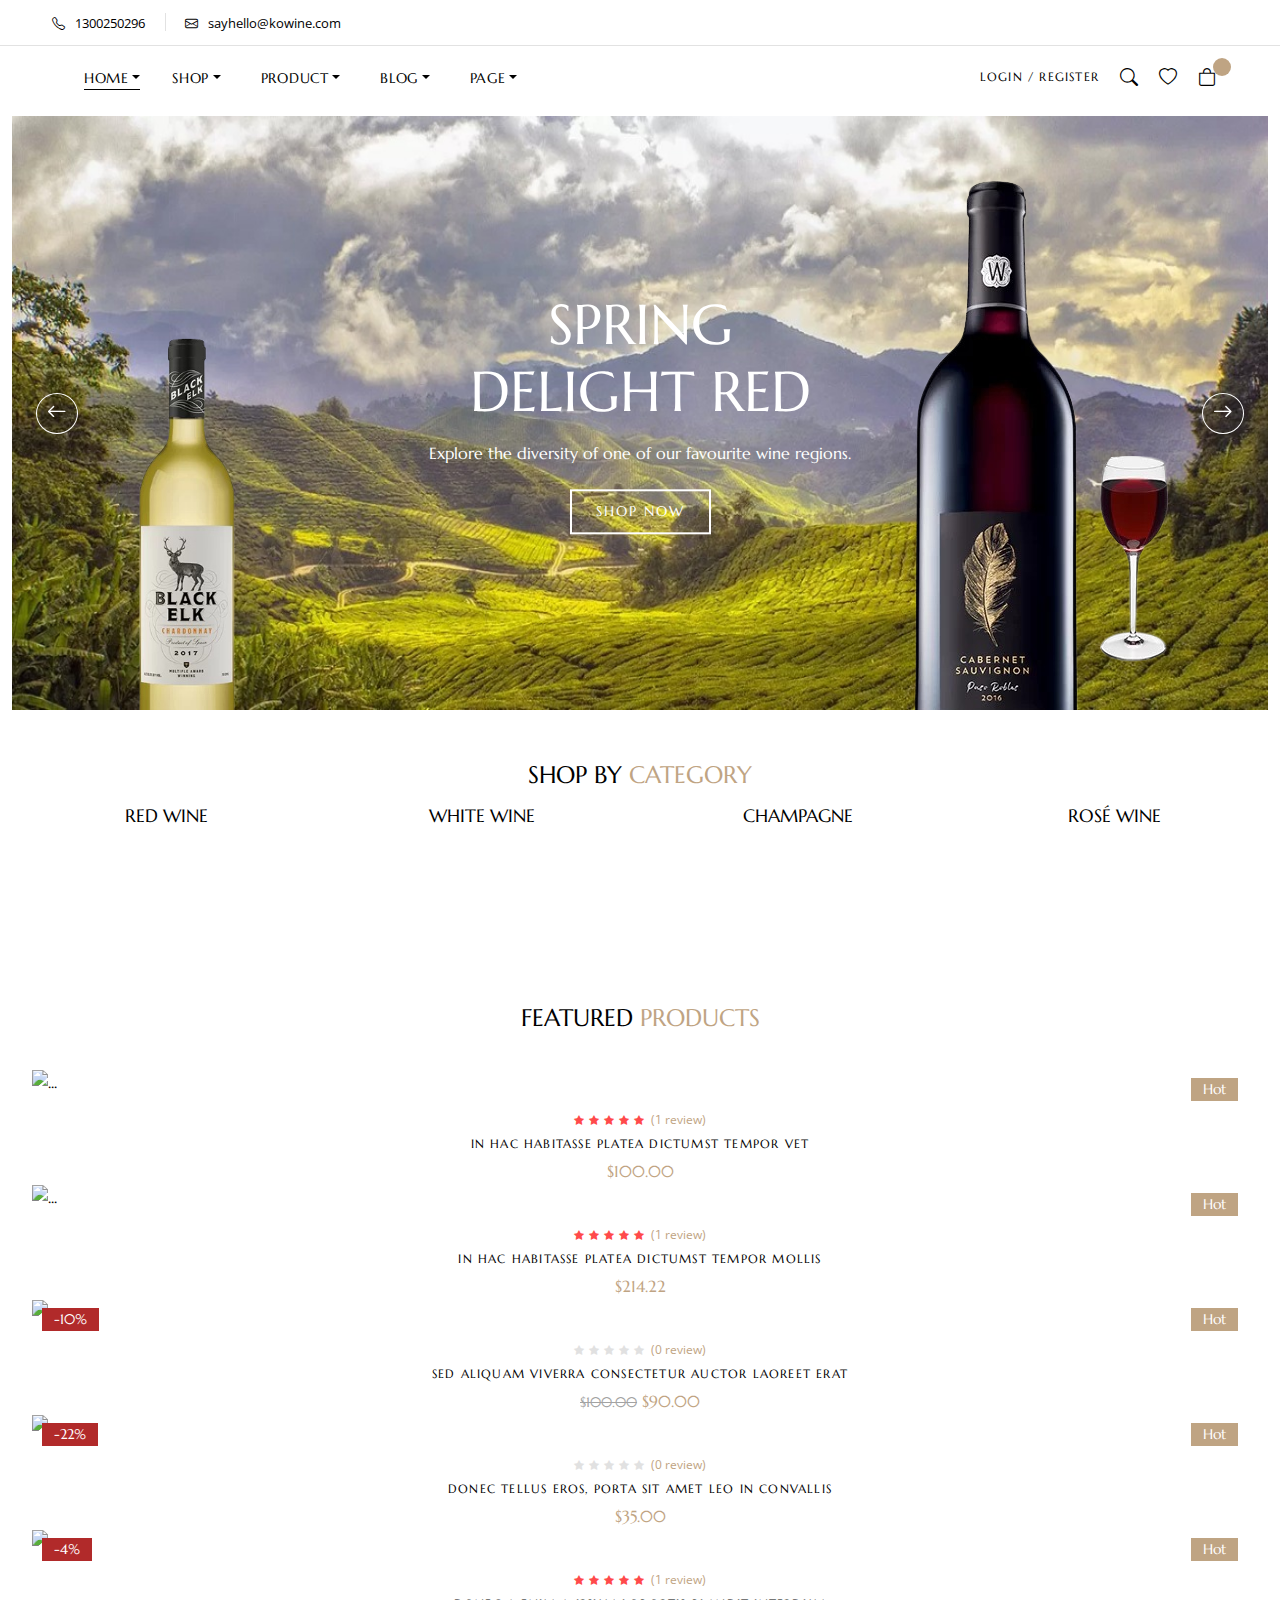
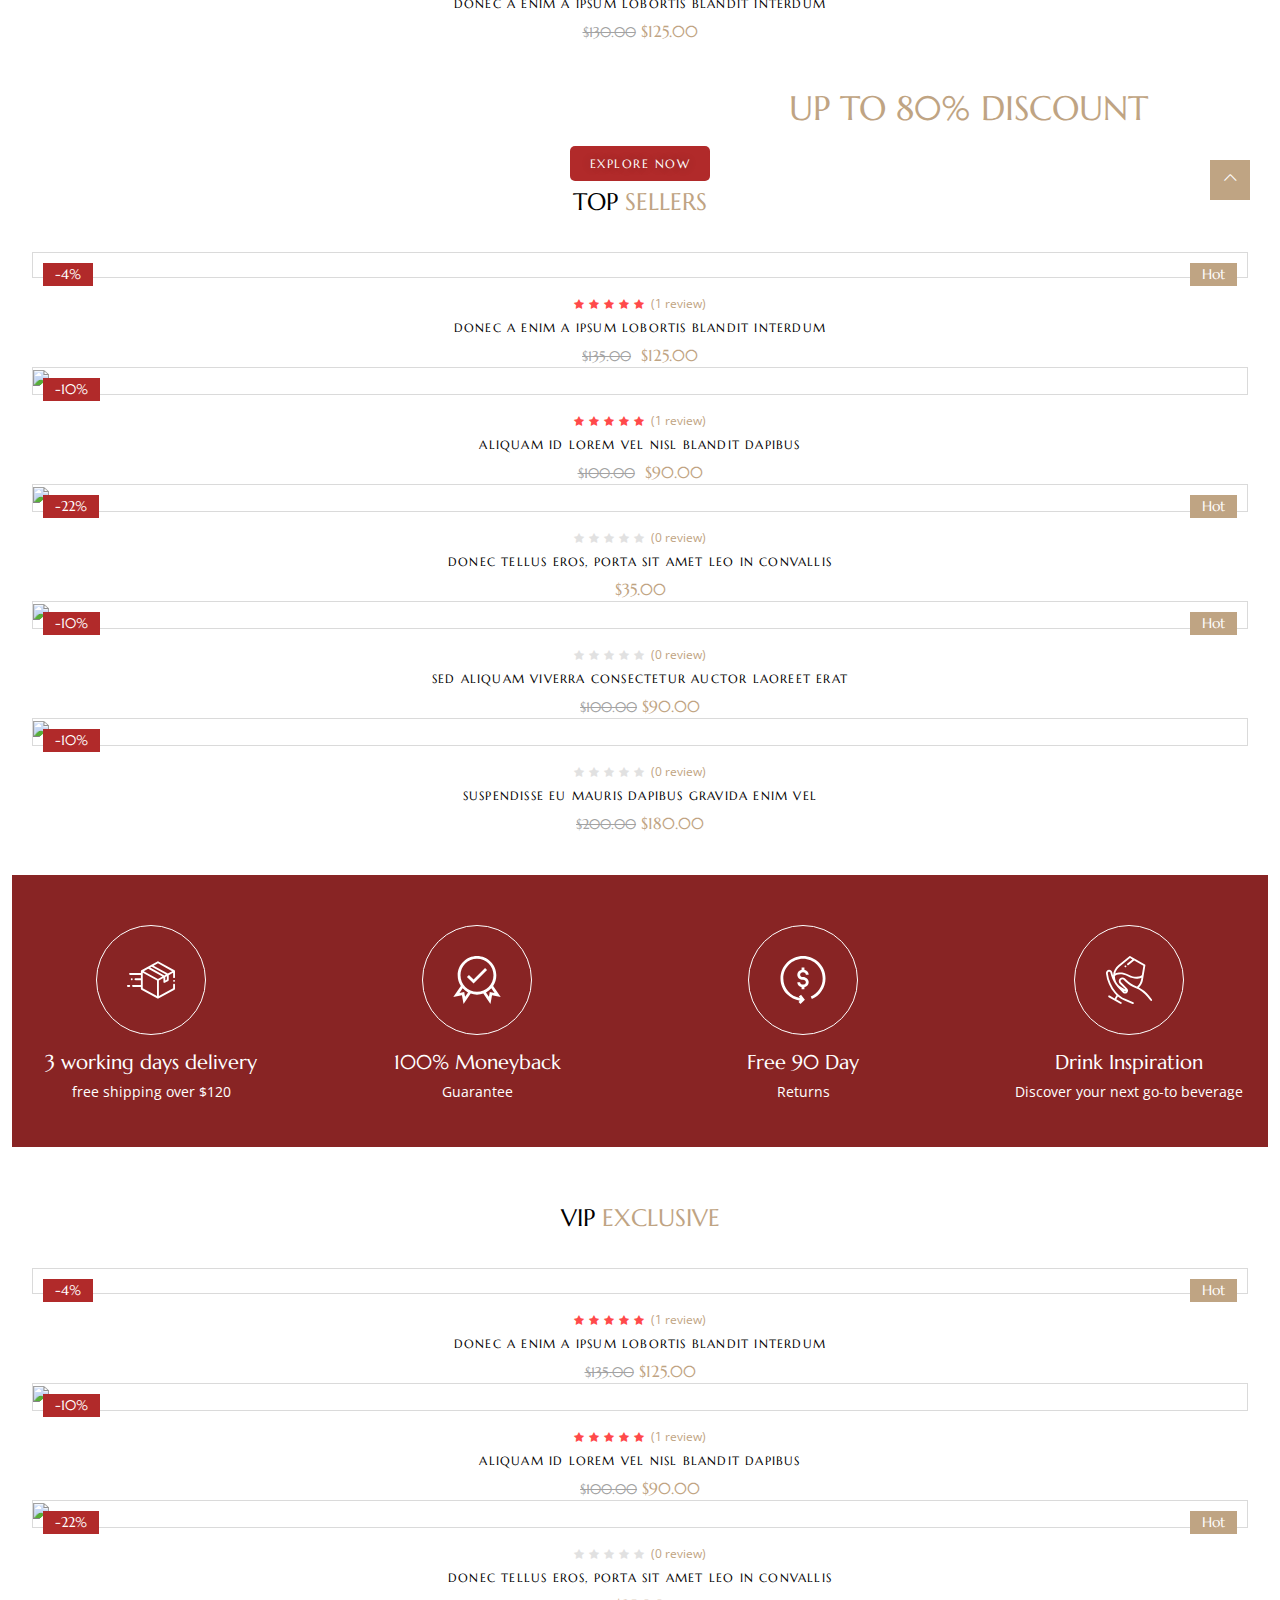
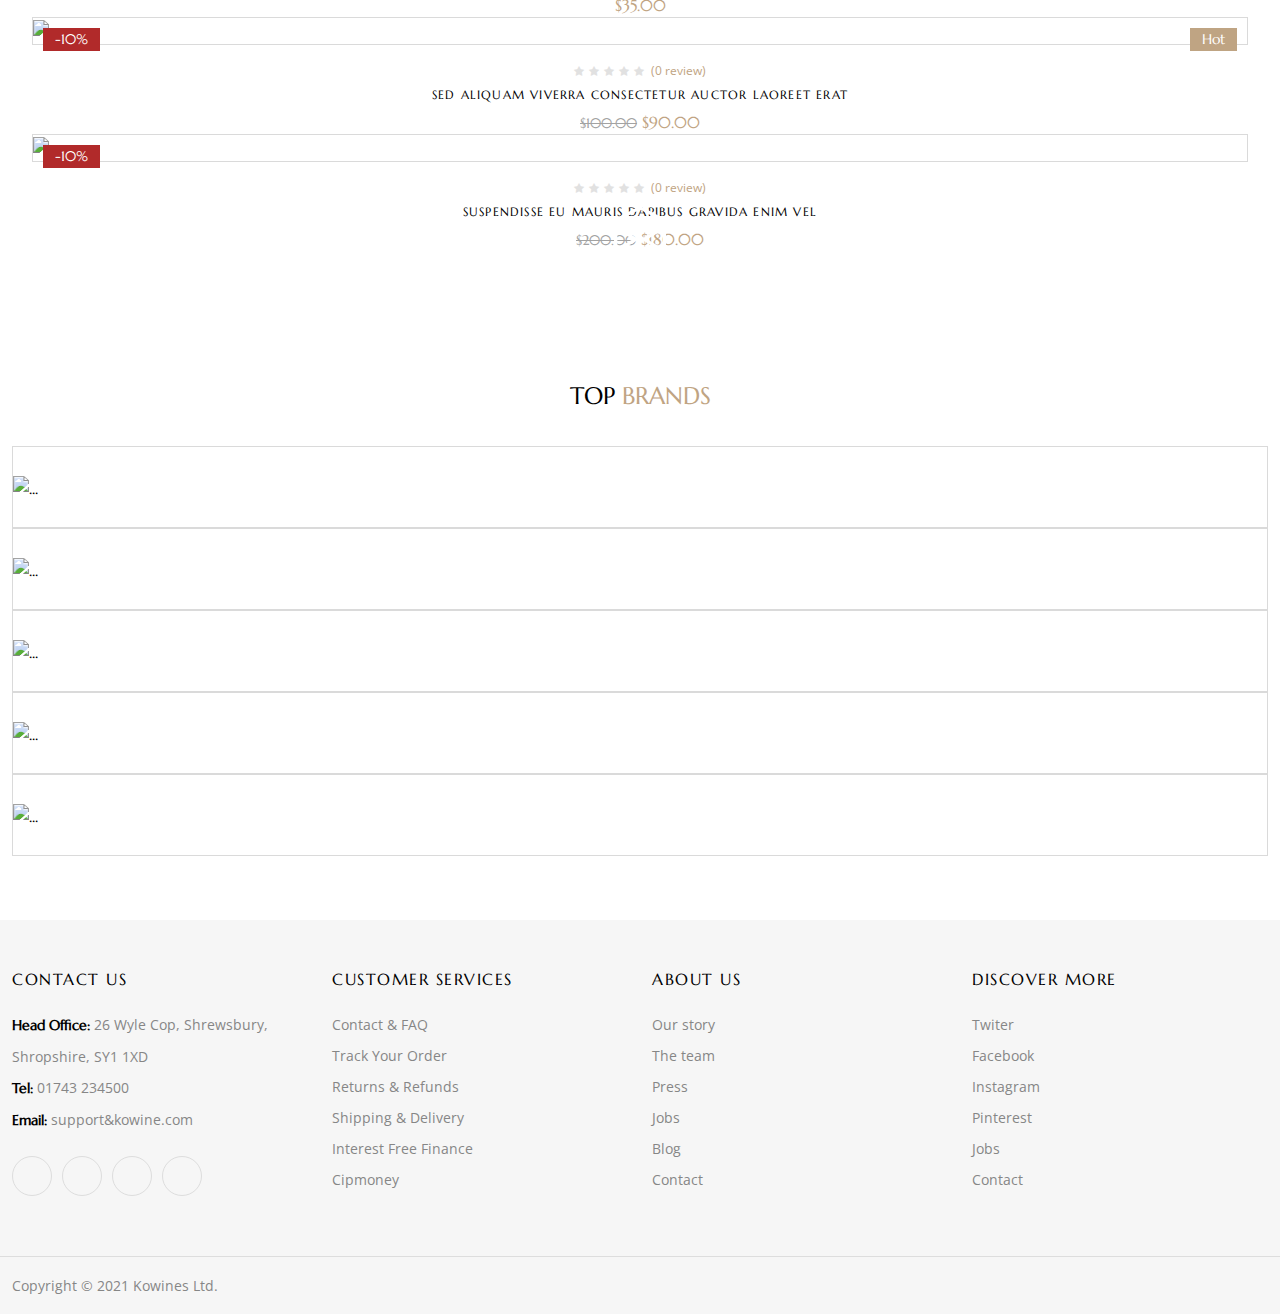
==== commit b64dd5b0: "Add files via upload" ====
--- a/Kowine/index.html
+++ b/Kowine/index.html
@@ -414,15 +414,15 @@
             <div class="menu-sidebar">
               <ul id="main-list">
                 <li class="d-flex justify-content-between align-items-center">
-                  <a href="">HOME</a>
+                  <a href="index.html">HOME</a>
                   <i id="pass"class="bi bi-chevron-right"></i>
                 </li>
                 <li class="d-flex justify-content-between align-items-center">
-                  <a href="">SHOP</a>
+                  <a href="shop.html">SHOP</a>
                   <i class="bi bi-chevron-right"></i>
                 </li>
                 <li class="d-flex justify-content-between align-items-center">
-                  <a href="">PRODUCT</a>
+                  <a href="details.html">PRODUCT</a>
                   <i class="bi bi-chevron-right"></i>
                 </li>
                 <li class="d-flex justify-content-between align-items-center">
@@ -439,14 +439,14 @@
                   <a href="" id="back-btn">
                     <i class="bi bi-chevron-left"></i>
                   </a>
-                  <a href="" id="sub-title">HOME</a>
+                  <a href="index.html" id="sub-title">HOME</a>
                 </div>
                   <ul id="second-list">
                     <li>
                       <a href="">Home Categories</a>
                     </li>
                     <li>
-                      <a href="">Home Classic</a>
+                      <a href="index.html">Home Classic</a>
                     </li>
                     <li>
                       <a href="">Home Clean</a>
@@ -584,7 +584,7 @@
         <div class="third-all">
            <h2>FEATURED <span>PRODUCTS</span></h2>
               <div class="slider-products">
-                <div class="box">
+                <div data-name="10" class="box">
                   <div class="box-image">
                     <div class="spans">
                       <span id="none"></span>
@@ -595,7 +595,7 @@
                   </div>
                   <div class="b-list">
                     <div class="l-item">
-                      <a href="">
+                      <a class="addCart" href="">
                         <i class="bi bi-bag"></i>
                       </a>
                     </div>
@@ -622,10 +622,10 @@
                       <span class="review">(1 review)</span>
                     </div>
                     <a href="details.html">In hac habitasse platea dictumst tempor vet</a>
-                    <p>$100.00</p>
-                  </div>
-                </div>
-                <div class="box">
+                    <p><span>$100.00</span></p>
+                  </div>
+                </div>
+                <div data-name="9" class="box">
                   <div class="box-image">
                     <div class="spans">
                       <span id="none"></span>
@@ -636,7 +636,7 @@
                   </div>
                   <div class="b-list">
                     <div class="l-item">
-                      <a href="">
+                      <a class="addCart"href="">
                         <i class="bi bi-bag"></i>
                       </a>
                     </div>
@@ -663,10 +663,10 @@
                       <span class="review">(1 review)</span>
                     </div>
                     <a href="details.html">In hac habitasse platea dictumst tempor mollis</a>
-                    <p>$214.22</p>
-                  </div>
-                </div>
-                <div class="box">
+                    <p><span>$214.22</span></p>
+                  </div>
+                </div>
+                <div data-name="21"class="box">
                   <div class="box-image">
                     <div class="spans">
                       <span>-10%</span>
@@ -677,7 +677,7 @@
                   </div>
                   <div class="b-list">
                     <div class="l-item">
-                      <a href="">
+                      <a class="addCart" href="">
                         <i class="bi bi-bag"></i>
                       </a>
                     </div>
@@ -704,10 +704,10 @@
                       <span class="review">(0 review)</span>
                     </div>
                     <a href="details.html">Sed aliquam viverra consectetur auctor laoreet erat</a>
-                    <p><span id="before-prc">$100.00</span>$90.00</p>
-                  </div>
-                </div>
-                <div class="box">
+                    <p><span id="before-prc">$100.00</span><span>$90.00</span></p>
+                  </div>
+                </div>
+                <div data-name="7" class="box">
                   <div class="box-image">
                     <div class="spans">
                       <span>-22%</span>
@@ -718,7 +718,7 @@
                   </div>
                   <div class="b-list">
                     <div class="l-item">
-                      <a href="">
+                      <a class="addCart" href="">
                         <i class="bi bi-bag"></i>
                       </a>
                     </div>
@@ -745,10 +745,10 @@
                       <span class="review">(0 review)</span>
                     </div>
                     <a href="details.html">Donec tellus eros, porta sit amet leo in convallis</a>
-                    <p>$35.00</p>
-                  </div>
-                </div>
-                <div class="box">
+                    <p><span>$35.00</span></p>
+                  </div>
+                </div>
+                <div data-name="4" class="box">
                   <div class="box-image">
                     <div class="spans">
                       <span>-4%</span>
@@ -759,7 +759,7 @@
                   </div>
                   <div class="b-list">
                     <div class="l-item">
-                      <a href="">
+                      <a class="addCart" href="">
                         <i class="bi bi-bag"></i>
                       </a>
                     </div>
@@ -786,7 +786,7 @@
                       <span class="review">(1 review)</span>
                     </div>
                     <a href="details.html">Donec a enim a ipsum lobortis blandit interdum</a>
-                    <p><span id="before-prc">$130.00</span>$125.00</p>
+                    <p><span id="before-prc">$130.00</span><span>$125.00</span></p>
                   </div>
                 </div>
               </div>
@@ -810,7 +810,7 @@
         <div class="fifth-all">
           <h2>TOP <span>SELLERS</span></h2>
              <div class="slider-products2">
-               <div class="box">
+               <div data-name="4"class="box">
                  <div class="box-image">
                    <div class="spans">
                     <span>-4%</span>
@@ -821,7 +821,7 @@
                   </div>
                   <div class="b-list">
                     <div class="l-item">
-                      <a href="">
+                      <a class="addCart" href="">
                         <i class="bi bi-bag"></i>
                       </a>
                     </div>
@@ -848,10 +848,10 @@
                      <span class="review">(1 review)</span>
                    </div>
                    <a href="details.html">Donec a enim a ipsum lobortis blandit interdum</a>
-                   <p><span id="before-prc">$135.00</span>$125.00</p>
+                   <p><span id="before-prc">$135.00</span> <span>$125.00</span> </p>
                  </div>
                </div>
-               <div class="box">
+               <div data-name="1" class="box">
                  <div class="box-image">
                    <div class="spans">
                     <span>-10%</span>
@@ -862,7 +862,7 @@
                  </div>
                  <div class="b-list">
                   <div class="l-item">
-                    <a href="">
+                    <a class="addCart" href="">
                       <i class="bi bi-bag"></i>
                     </a>
                   </div>
@@ -889,10 +889,10 @@
                      <span class="review">(1 review)</span>
                    </div>
                    <a href="details.html">Aliquam id lorem vel nisl blandit dapibus</a>
-                   <p><span id="before-prc">$100.00</span>$90.00</p>
+                   <p><span id="before-prc">$100.00</span> <span>$90.00</span></p>
                  </div>
                </div>
-               <div class="box">
+               <div data-name="7" class="box">
                  <div class="box-image">
                    <div class="spans">
                      <span>-22%</span>
@@ -903,7 +903,7 @@
                  </div>
                  <div class="b-list">
                   <div class="l-item">
-                    <a href="">
+                    <a class="addCart" href="">
                       <i class="bi bi-bag"></i>
                     </a>
                   </div>
@@ -930,10 +930,10 @@
                      <span class="review">(0 review)</span>
                    </div>
                    <a href="details.html">Donec tellus eros, porta sit amet leo in convallis</a>
-                   <p>$35.00</p>
+                   <p><span>$35.00</span></p>
                  </div>
                </div>
-               <div class="box">
+               <div data-name="21" class="box">
                 <div class="box-image">
                   <div class="spans">
                     <span>-10%</span>
@@ -944,7 +944,7 @@
                 </div>
                 <div class="b-list">
                   <div class="l-item">
-                    <a href="">
+                    <a class="addCart"href="">
                       <i class="bi bi-bag"></i>
                     </a>
                   </div>
@@ -971,10 +971,10 @@
                     <span class="review">(0 review)</span>
                   </div>
                   <a href="details.html">Sed aliquam viverra consectetur auctor laoreet erat</a>
-                  <p><span id="before-prc">$100.00</span>$90.00</p>
-                </div>
-              </div>
-              <div class="box">
+                  <p><span id="before-prc">$100.00</span><span>$90.00</span></p>
+                </div>
+              </div>
+              <div data-name="26" class="box">
                 <div class="box-image">
                   <div class="spans">
                     <span>-10%</span>
@@ -985,7 +985,7 @@
                 </div>
                 <div class="b-list">
                   <div class="l-item">
-                    <a href="">
+                    <a class="addCart" href="">
                       <i class="bi bi-bag"></i>
                     </a>
                   </div>
@@ -1012,7 +1012,7 @@
                     <span class="review">(0 review)</span>
                   </div>
                   <a href="details.html">Suspendisse eu mauris dapibus gravida enim vel</a>
-                  <p><span id="before-prc">$200.00</span>$180.00</p>
+                  <p><span id="before-prc">$200.00</span><span>$180.00</span></p>
                 </div>
               </div>
              </div>
@@ -1081,7 +1081,7 @@
         <div class="seventh-all">
           <h2>VIP  <span>EXCLUSIVE</span></h2>
           <div class="slider-products2">
-            <div class="box">
+            <div data-name="4" class="box">
               <div class="box-image">
                 <div class="spans">
                  <span>-4%</span>
@@ -1092,7 +1092,7 @@
                </div>
                <div class="b-list">
                 <div class="l-item">
-                  <a href="">
+                  <a class="addCart" href="">
                     <i class="bi bi-bag"></i>
                   </a>
                 </div>
@@ -1119,10 +1119,10 @@
                   <span class="review">(1 review)</span>
                 </div>
                 <a href="details.html">Donec a enim a ipsum lobortis blandit interdum</a>
-                <p><span id="before-prc">$135.00</span>$125.00</p>
-              </div>
-            </div>
-            <div class="box">
+                <p><span id="before-prc">$135.00</span><span>$125.00</span></p>
+              </div>
+            </div>
+            <div data-name="1"class="box">
               <div class="box-image">
                 <div class="spans">
                  <span>-10%</span>
@@ -1133,7 +1133,7 @@
               </div>
               <div class="b-list">
                 <div class="l-item">
-                  <a href="">
+                  <a class="addCart" href="">
                     <i class="bi bi-bag"></i>
                   </a>
                 </div>
@@ -1160,10 +1160,10 @@
                   <span class="review">(1 review)</span>
                 </div>
                 <a href="details.html">Aliquam id lorem vel nisl blandit dapibus</a>
-                <p><span id="before-prc">$100.00</span>$90.00</p>
-              </div>
-            </div>
-            <div class="box">
+                <p><span id="before-prc">$100.00</span><span>$90.00</span></p>
+              </div>
+            </div>
+            <div data-name="7" class="box">
               <div class="box-image">
                 <div class="spans">
                   <span>-22%</span>
@@ -1174,7 +1174,7 @@
               </div>
               <div class="b-list">
                 <div class="l-item">
-                  <a href="">
+                  <a class="addCart" href="">
                     <i class="bi bi-bag"></i>
                   </a>
                 </div>
@@ -1201,10 +1201,10 @@
                   <span class="review">(0 review)</span>
                 </div>
                 <a href="details.html">Donec tellus eros, porta sit amet leo in convallis</a>
-                <p>$35.00</p>
-              </div>
-            </div>
-            <div class="box">
+                <p><span>$35.00</span></p>
+              </div>
+            </div>
+            <div data-name="21"class="box">
              <div class="box-image">
                <div class="spans">
                  <span>-10%</span>
@@ -1215,7 +1215,7 @@
              </div>
              <div class="b-list">
               <div class="l-item">
-                <a href="">
+                <a class="addCart" href="">
                   <i class="bi bi-bag"></i>
                 </a>
               </div>
@@ -1242,10 +1242,10 @@
                  <span class="review">(0 review)</span>
                </div>
                <a href="details.html">Sed aliquam viverra consectetur auctor laoreet erat</a>
-               <p><span id="before-prc">$100.00</span>$90.00</p>
+               <p><span id="before-prc">$100.00</span><span>$90.00</span></p>
              </div>
            </div>
-           <div class="box">
+           <div data-name="26"class="box">
              <div class="box-image">
                <div class="spans">
                  <span>-10%</span>
@@ -1256,7 +1256,7 @@
              </div>
              <div class="b-list">
               <div class="l-item">
-                <a href="">
+                <a class="addCart" href="">
                   <i class="bi bi-bag"></i>
                 </a>
               </div>
@@ -1283,7 +1283,7 @@
                  <span class="review">(0 review)</span>
                </div>
                <a href="details.html">Suspendisse eu mauris dapibus gravida enim vel</a>
-               <p><span id="before-prc">$200.00</span>$180.00</p>
+               <p><span id="before-prc">$200.00</span><span>$180.00</span></p>
              </div>
            </div>
           </div>
@@ -1333,6 +1333,10 @@
             </div>
         </div>
       </section>
+      <div class="succesfully">
+        <i class="fa-regular fa-circle-check"></i>
+        <span></span>
+      </div>
     </main>
     <footer>
       <div class="footer-all">
--- a/Kowine/assets/css/style.css
+++ b/Kowine/assets/css/style.css
@@ -515,34 +515,42 @@
     text-align: center !important;
   }
 }
-.common_box .box, #ShopSecond .shopsecond-all .products-content .box, .slider-products2 .box, .slider-products .box {
+.common_box .box, #ShopSecond .shopsecond-all .products-content .box, .slider-products .box,
+.slider-products2 .box {
   padding: 0 1rem;
   position: relative;
 }
-.common_box .box:hover .box-image img:first-child, #ShopSecond .shopsecond-all .products-content .box:hover .box-image img:first-child, .slider-products2 .box:hover .box-image img:first-child, .slider-products .box:hover .box-image img:first-child {
+.common_box .box:hover .box-image img:first-child, #ShopSecond .shopsecond-all .products-content .box:hover .box-image img:first-child, .slider-products .box:hover .box-image img:first-child,
+.slider-products2 .box:hover .box-image img:first-child {
   opacity: 0;
   visibility: hidden;
 }
-.common_box .box:hover .box-image img:last-child, #ShopSecond .shopsecond-all .products-content .box:hover .box-image img:last-child, .slider-products2 .box:hover .box-image img:last-child, .slider-products .box:hover .box-image img:last-child {
+.common_box .box:hover .box-image img:last-child, #ShopSecond .shopsecond-all .products-content .box:hover .box-image img:last-child, .slider-products .box:hover .box-image img:last-child,
+.slider-products2 .box:hover .box-image img:last-child {
   opacity: 1;
   visibility: visible;
 }
-.common_box .box:hover .b-list, #ShopSecond .shopsecond-all .products-content .box:hover .b-list, .slider-products2 .box:hover .b-list, .slider-products .box:hover .b-list {
+.common_box .box:hover .b-list, #ShopSecond .shopsecond-all .products-content .box:hover .b-list, .slider-products .box:hover .b-list,
+.slider-products2 .box:hover .b-list {
   opacity: 1;
   visibility: visible;
 }
-.common_box .box:hover .b-list .l-item, #ShopSecond .shopsecond-all .products-content .box:hover .b-list .l-item, .slider-products2 .box:hover .b-list .l-item, .slider-products .box:hover .b-list .l-item {
+.common_box .box:hover .b-list .l-item, #ShopSecond .shopsecond-all .products-content .box:hover .b-list .l-item, .slider-products .box:hover .b-list .l-item,
+.slider-products2 .box:hover .b-list .l-item {
   transform: rotateY(0deg) !important;
 }
-.common_box .box .box-image, #ShopSecond .shopsecond-all .products-content .box .box-image, .slider-products2 .box .box-image, .slider-products .box .box-image {
+.common_box .box .box-image, #ShopSecond .shopsecond-all .products-content .box .box-image, .slider-products .box .box-image,
+.slider-products2 .box .box-image {
   position: relative;
 }
-.common_box .box .box-image img:first-child, #ShopSecond .shopsecond-all .products-content .box .box-image img:first-child, .slider-products2 .box .box-image img:first-child, .slider-products .box .box-image img:first-child {
+.common_box .box .box-image img:first-child, #ShopSecond .shopsecond-all .products-content .box .box-image img:first-child, .slider-products .box .box-image img:first-child,
+.slider-products2 .box .box-image img:first-child {
   transition: all 0.5s ease;
   max-width: 100%;
   height: auto;
 }
-.common_box .box .box-image img:last-child, #ShopSecond .shopsecond-all .products-content .box .box-image img:last-child, .slider-products2 .box .box-image img:last-child, .slider-products .box .box-image img:last-child {
+.common_box .box .box-image img:last-child, #ShopSecond .shopsecond-all .products-content .box .box-image img:last-child, .slider-products .box .box-image img:last-child,
+.slider-products2 .box .box-image img:last-child {
   position: absolute;
   top: 0;
   left: 0;
@@ -551,7 +559,8 @@
   max-width: 100%;
   height: auto;
 }
-.common_box .box .box-image .spans span, #ShopSecond .shopsecond-all .products-content .box .box-image .spans span, .slider-products2 .box .box-image .spans span, .slider-products .box .box-image .spans span {
+.common_box .box .box-image .spans span, #ShopSecond .shopsecond-all .products-content .box .box-image .spans span, .slider-products .box .box-image .spans span,
+.slider-products2 .box .box-image .spans span {
   position: absolute;
   z-index: 2;
   color: #fff;
@@ -563,21 +572,25 @@
       -ms-user-select: none;
           user-select: none;
 }
-.common_box .box .box-image .spans span:last-child, #ShopSecond .shopsecond-all .products-content .box .box-image .spans span:last-child, .slider-products2 .box .box-image .spans span:last-child, .slider-products .box .box-image .spans span:last-child {
+.common_box .box .box-image .spans span:last-child, #ShopSecond .shopsecond-all .products-content .box .box-image .spans span:last-child, .slider-products .box .box-image .spans span:last-child,
+.slider-products2 .box .box-image .spans span:last-child {
   background-color: #BFA483;
   right: 10px;
   top: 10px;
 }
-.common_box .box .box-image .spans span:first-child, #ShopSecond .shopsecond-all .products-content .box .box-image .spans span:first-child, .slider-products2 .box .box-image .spans span:first-child, .slider-products .box .box-image .spans span:first-child {
+.common_box .box .box-image .spans span:first-child, #ShopSecond .shopsecond-all .products-content .box .box-image .spans span:first-child, .slider-products .box .box-image .spans span:first-child,
+.slider-products2 .box .box-image .spans span:first-child {
   left: 10px;
   top: 10px;
   background-color: #B12A2A;
 }
-.common_box .box .box-image .spans #none, #ShopSecond .shopsecond-all .products-content .box .box-image .spans #none, .slider-products2 .box .box-image .spans #none, .slider-products .box .box-image .spans #none {
+.common_box .box .box-image .spans #none, #ShopSecond .shopsecond-all .products-content .box .box-image .spans #none, .slider-products .box .box-image .spans #none,
+.slider-products2 .box .box-image .spans #none {
   opacity: 0;
   visibility: hidden;
 }
-.common_box .box .b-list, #ShopSecond .shopsecond-all .products-content .box .b-list, .slider-products2 .box .b-list, .slider-products .box .b-list {
+.common_box .box .b-list, #ShopSecond .shopsecond-all .products-content .box .b-list, .slider-products .box .b-list,
+.slider-products2 .box .b-list {
   position: absolute;
   bottom: 30%;
   right: 7%;
@@ -585,7 +598,8 @@
   opacity: 0;
   visibility: hidden;
 }
-.common_box .box .b-list .l-item, #ShopSecond .shopsecond-all .products-content .box .b-list .l-item, .slider-products2 .box .b-list .l-item, .slider-products .box .b-list .l-item {
+.common_box .box .b-list .l-item, #ShopSecond .shopsecond-all .products-content .box .b-list .l-item, .slider-products .box .b-list .l-item,
+.slider-products2 .box .b-list .l-item {
   transform: rotateY(-90deg);
   width: 45px;
   height: 45px;
@@ -596,52 +610,65 @@
   margin-bottom: 5px;
   transition: 0.3s ease;
 }
-.common_box .box .b-list .l-item:hover, #ShopSecond .shopsecond-all .products-content .box .b-list .l-item:hover, .slider-products2 .box .b-list .l-item:hover, .slider-products .box .b-list .l-item:hover {
+.common_box .box .b-list .l-item:hover, #ShopSecond .shopsecond-all .products-content .box .b-list .l-item:hover, .slider-products .box .b-list .l-item:hover,
+.slider-products2 .box .b-list .l-item:hover {
   background-color: #BFA483;
 }
-.common_box .box .b-list .l-item:hover i, #ShopSecond .shopsecond-all .products-content .box .b-list .l-item:hover i, .slider-products2 .box .b-list .l-item:hover i, .slider-products .box .b-list .l-item:hover i {
-  color: #fff;
-}
-.common_box .box .b-list .l-item:first-child, #ShopSecond .shopsecond-all .products-content .box .b-list .l-item:first-child, .slider-products2 .box .b-list .l-item:first-child, .slider-products .box .b-list .l-item:first-child {
+.common_box .box .b-list .l-item:hover i, #ShopSecond .shopsecond-all .products-content .box .b-list .l-item:hover i, .slider-products .box .b-list .l-item:hover i,
+.slider-products2 .box .b-list .l-item:hover i {
+  color: #fff;
+}
+.common_box .box .b-list .l-item:first-child, #ShopSecond .shopsecond-all .products-content .box .b-list .l-item:first-child, .slider-products .box .b-list .l-item:first-child,
+.slider-products2 .box .b-list .l-item:first-child {
   transition-delay: 0.1s;
 }
-.common_box .box .b-list .l-item:nth-child(2), #ShopSecond .shopsecond-all .products-content .box .b-list .l-item:nth-child(2), .slider-products2 .box .b-list .l-item:nth-child(2), .slider-products .box .b-list .l-item:nth-child(2) {
+.common_box .box .b-list .l-item:nth-child(2), #ShopSecond .shopsecond-all .products-content .box .b-list .l-item:nth-child(2), .slider-products .box .b-list .l-item:nth-child(2),
+.slider-products2 .box .b-list .l-item:nth-child(2) {
   transition-delay: 0.15s;
 }
-.common_box .box .b-list .l-item:last-child, #ShopSecond .shopsecond-all .products-content .box .b-list .l-item:last-child, .slider-products2 .box .b-list .l-item:last-child, .slider-products .box .b-list .l-item:last-child {
+.common_box .box .b-list .l-item:last-child, #ShopSecond .shopsecond-all .products-content .box .b-list .l-item:last-child, .slider-products .box .b-list .l-item:last-child,
+.slider-products2 .box .b-list .l-item:last-child {
   transition-delay: 0.175s;
 }
-.common_box .box:hover .b-list, #ShopSecond .shopsecond-all .products-content .box:hover .b-list, .slider-products2 .box:hover .b-list, .slider-products .box:hover .b-list {
+.common_box .box:hover .b-list, #ShopSecond .shopsecond-all .products-content .box:hover .b-list, .slider-products .box:hover .b-list,
+.slider-products2 .box:hover .b-list {
   opacity: 1;
   visibility: visible;
 }
-.common_box .box .box-text, #ShopSecond .shopsecond-all .products-content .box .box-text, .slider-products2 .box .box-text, .slider-products .box .box-text {
+.common_box .box .box-text, #ShopSecond .shopsecond-all .products-content .box .box-text, .slider-products .box .box-text,
+.slider-products2 .box .box-text {
   text-align: center;
   margin-top: 12px;
 }
-.common_box .box .box-text i, #ShopSecond .shopsecond-all .products-content .box .box-text i, .slider-products2 .box .box-text i, .slider-products .box .box-text i {
+.common_box .box .box-text i, #ShopSecond .shopsecond-all .products-content .box .box-text i, .slider-products .box .box-text i,
+.slider-products2 .box .box-text i {
   font-size: 10px;
   color: #ff4a4a;
 }
-.common_box .box .box-text #before-prc, #ShopSecond .shopsecond-all .products-content .box .box-text #before-prc, .slider-products2 .box .box-text #before-prc, .slider-products .box .box-text #before-prc {
+.common_box .box .box-text #before-prc, #ShopSecond .shopsecond-all .products-content .box .box-text #before-prc, .slider-products .box .box-text #before-prc,
+.slider-products2 .box .box-text #before-prc {
   font-size: 14px;
   color: #a3a3a3;
   text-decoration: line-through;
   margin-right: 5px;
 }
-.common_box .box .box-text .stars i, #ShopSecond .shopsecond-all .products-content .box .box-text .stars i, .slider-products2 .box .box-text .stars i, .slider-products .box .box-text .stars i {
+.common_box .box .box-text .stars i, #ShopSecond .shopsecond-all .products-content .box .box-text .stars i, .slider-products .box .box-text .stars i,
+.slider-products2 .box .box-text .stars i {
   color: #ff4a4a;
 }
-.common_box .box .box-text .nostars i, #ShopSecond .shopsecond-all .products-content .box .box-text .nostars i, .slider-products2 .box .box-text .nostars i, .slider-products .box .box-text .nostars i {
-  color: #E1E1E1;
-}
-.common_box .box .box-text .review, #ShopSecond .shopsecond-all .products-content .box .box-text .review, .slider-products2 .box .box-text .review, .slider-products .box .box-text .review {
+.common_box .box .box-text .nostars i, #ShopSecond .shopsecond-all .products-content .box .box-text .nostars i, .slider-products .box .box-text .nostars i,
+.slider-products2 .box .box-text .nostars i {
+  color: #e1e1e1;
+}
+.common_box .box .box-text .review, #ShopSecond .shopsecond-all .products-content .box .box-text .review, .slider-products .box .box-text .review,
+.slider-products2 .box .box-text .review {
   color: #a3a3a3;
   font-size: 12px;
   margin-left: 2px;
   font-family: Open Sans, sans-serif;
 }
-.common_box .box .box-text a, #ShopSecond .shopsecond-all .products-content .box .box-text a, .slider-products2 .box .box-text a, .slider-products .box .box-text a {
+.common_box .box .box-text a, #ShopSecond .shopsecond-all .products-content .box .box-text a, .slider-products .box .box-text a,
+.slider-products2 .box .box-text a {
   text-transform: uppercase;
   display: inline-block;
   width: 79%;
@@ -652,23 +679,32 @@
   line-height: 16px;
   transition: 0.3s;
 }
-.common_box .box .box-text a:hover, #ShopSecond .shopsecond-all .products-content .box .box-text a:hover, .slider-products2 .box .box-text a:hover, .slider-products .box .box-text a:hover {
+.common_box .box .box-text a:hover, #ShopSecond .shopsecond-all .products-content .box .box-text a:hover, .slider-products .box .box-text a:hover,
+.slider-products2 .box .box-text a:hover {
   color: #BFA483;
 }
-.common_box .box .box-text p, #ShopSecond .shopsecond-all .products-content .box .box-text p, .slider-products2 .box .box-text p, .slider-products .box .box-text p {
+.common_box .box .box-text p, #ShopSecond .shopsecond-all .products-content .box .box-text p, .slider-products .box .box-text p,
+.slider-products2 .box .box-text p {
   color: #BFA483;
 }
-.common_box .box .box-text span:last-child, #ShopSecond .shopsecond-all .products-content .box .box-text span:last-child, .slider-products2 .box .box-text span:last-child, .slider-products .box .box-text span:last-child {
+.common_box .box .box-text span:last-child, #ShopSecond .shopsecond-all .products-content .box .box-text span:last-child, .slider-products .box .box-text span:last-child,
+.slider-products2 .box .box-text span:last-child {
   color: #BFA483;
 }
 
-.common_h2, #DetailsThird .detailsthird-all h2, #Clients .clients-all h2, #Team .team-all h2, #Nine .nine-all h2, #Fifth .fifth-all h2, #Fifth .seventh-all h2, #Seventh .fifth-all h2, #Seventh .seventh-all h2, #Third .third-all h2, #Second .second-all h2 {
+.common_h2, #DetailsThird .detailsthird-all h2, #Clients .clients-all h2, #Team .team-all h2, #Nine .nine-all h2, #Fifth .fifth-all h2,
+#Fifth .seventh-all h2,
+#Seventh .fifth-all h2,
+#Seventh .seventh-all h2, #Third .third-all h2, #Second .second-all h2 {
   font-size: 24px;
   line-height: 30px;
   margin: 50px 0 35px;
   text-align: center;
 }
-.common_h2 span, #DetailsThird .detailsthird-all h2 span, #Clients .clients-all h2 span, #Team .team-all h2 span, #Nine .nine-all h2 span, #Fifth .fifth-all h2 span, #Fifth .seventh-all h2 span, #Seventh .fifth-all h2 span, #Seventh .seventh-all h2 span, #Third .third-all h2 span, #Second .second-all h2 span {
+.common_h2 span, #DetailsThird .detailsthird-all h2 span, #Clients .clients-all h2 span, #Team .team-all h2 span, #Nine .nine-all h2 span, #Fifth .fifth-all h2 span,
+#Fifth .seventh-all h2 span,
+#Seventh .fifth-all h2 span,
+#Seventh .seventh-all h2 span, #Third .third-all h2 span, #Second .second-all h2 span {
   color: #BFA483;
 }
 
@@ -838,7 +874,8 @@
   filter: none;
   opacity: 1;
 }
-#First .first-all .carousel-control-prev, #First .first-all .carousel-control-next {
+#First .first-all .carousel-control-next,
+#First .first-all .carousel-control-prev {
   width: 90px;
 }
 #First .first-all .carousel-item {
@@ -884,7 +921,7 @@
 }
 #First .first-all .carousel-item .carousel-icon4 {
   position: absolute;
-  left: 0%;
+  left: 0;
   bottom: -16%;
   transform: translateX(0);
   -webkit-animation: moveIMG 5s ease infinite;
@@ -1010,7 +1047,7 @@
   font-size: 12px;
   line-height: 37px;
   letter-spacing: 1.5px;
-  text-shadow: 0px 0px 10px rgba(0, 0, 0, 0.3);
+  text-shadow: 0 0 10px rgba(0, 0, 0, 0.3);
   background-color: #B12A2A;
   border-radius: 5px;
   color: #fff;
@@ -1021,17 +1058,31 @@
   background-color: #BFA483;
 }
 
-#Fifth .slick-slider:hover .slick-prev::before, #Fifth .slick-slider:hover .slick-next::before, #Seventh .slick-slider:hover .slick-prev::before, #Seventh .slick-slider:hover .slick-next::before, #Clients .slick-slider:hover .slick-prev::before, #Clients .slick-slider:hover .slick-next::before {
+#Clients .slick-slider:hover .slick-next::before,
+#Clients .slick-slider:hover .slick-prev::before,
+#Fifth .slick-slider:hover .slick-next::before,
+#Fifth .slick-slider:hover .slick-prev::before,
+#Seventh .slick-slider:hover .slick-next::before,
+#Seventh .slick-slider:hover .slick-prev::before {
   opacity: 1;
 }
-#Fifth .slick-prev, #Fifth .slick-next, #Seventh .slick-prev, #Seventh .slick-next, #Clients .slick-prev, #Clients .slick-next {
+#Clients .slick-next,
+#Clients .slick-prev,
+#Fifth .slick-next,
+#Fifth .slick-prev,
+#Seventh .slick-next,
+#Seventh .slick-prev {
   top: 35%;
   z-index: 1111;
 }
-#Fifth .slick-next, #Seventh .slick-next, #Clients .slick-next {
+#Clients .slick-next,
+#Fifth .slick-next,
+#Seventh .slick-next {
   right: 30px;
 }
-#Fifth .slick-next::before, #Seventh .slick-next::before, #Clients .slick-next::before {
+#Clients .slick-next::before,
+#Fifth .slick-next::before,
+#Seventh .slick-next::before {
   font-family: "Font Awesome 5 Free";
   content: "\f054";
   font-size: 30px;
@@ -1040,10 +1091,14 @@
   opacity: 0;
   transition: 0.6s ease;
 }
-#Fifth .slick-prev, #Seventh .slick-prev, #Clients .slick-prev {
+#Clients .slick-prev,
+#Fifth .slick-prev,
+#Seventh .slick-prev {
   left: 30px;
 }
-#Fifth .slick-prev::before, #Seventh .slick-prev::before, #Clients .slick-prev::before {
+#Clients .slick-prev::before,
+#Fifth .slick-prev::before,
+#Seventh .slick-prev::before {
   font-family: "Font Awesome 5 Free";
   content: "\f053";
   font-size: 30px;
@@ -1053,16 +1108,28 @@
   transition: 0.6s ease;
 }
 
-#Fifth .fifth-all, #Fifth .seventh-all, #Seventh .fifth-all, #Seventh .seventh-all {
-  padding: 0px 1rem 40px;
-}
-#Fifth .fifth-all h2, #Fifth .seventh-all h2, #Seventh .fifth-all h2, #Seventh .seventh-all h2 {
+#Fifth .fifth-all,
+#Fifth .seventh-all,
+#Seventh .fifth-all,
+#Seventh .seventh-all {
+  padding: 0 1rem 40px;
+}
+#Fifth .fifth-all h2,
+#Fifth .seventh-all h2,
+#Seventh .fifth-all h2,
+#Seventh .seventh-all h2 {
   margin-top: 0;
 }
-#Fifth .fifth-all .box, #Fifth .seventh-all .box, #Seventh .fifth-all .box, #Seventh .seventh-all .box {
+#Fifth .fifth-all .box,
+#Fifth .seventh-all .box,
+#Seventh .fifth-all .box,
+#Seventh .seventh-all .box {
   margin: 0;
 }
-#Fifth .fifth-all .box .box-image, #Fifth .seventh-all .box .box-image, #Seventh .fifth-all .box .box-image, #Seventh .seventh-all .box .box-image {
+#Fifth .fifth-all .box .box-image,
+#Fifth .seventh-all .box .box-image,
+#Seventh .fifth-all .box .box-image,
+#Seventh .seventh-all .box .box-image {
   border: 1px solid #DADADA;
 }
 
@@ -1120,7 +1187,7 @@
 #Sixth .s-all .s-box .s-image span svg {
   width: 3rem;
   height: 3rem;
-  fill: white;
+  fill: #fff;
 }
 #Sixth .s-all .s-box .s-image span:hover {
   -webkit-animation: move 0.6s;
@@ -1586,7 +1653,7 @@
   top: 0;
   max-height: 100vh;
   overflow-y: auto;
-  padding: 30px 30px 50px 30px;
+  padding: 30px 30px 50px;
   background-color: #fff;
   box-shadow: 0 1px 12px 2px hsla(0deg, 0%, 56%, 0.3);
 }
@@ -1613,8 +1680,26 @@
      object-fit: contain;
 }
 
+.succesfully {
+  position: fixed;
+  top: 7%;
+  right: -100%;
+  z-index: 99999;
+  background-color: #000;
+  padding: 15px;
+}
+.succesfully span {
+  font-family: Open Sans, sans-serif;
+  font-size: 14px;
+  color: #fff;
+}
+.succesfully i {
+  margin-right: 5px;
+  color: #fff;
+}
+
 #ShopFirst .shopfirst-all {
-  background: url(https://wpbingosite.com/wordpress/kowine/wp-content/webp-express/webp-images/uploads/2021/06/bg-breadcrumb.jpg.webp) center/cover;
+  background: url("https://wpbingosite.com/wordpress/kowine/wp-content/webp-express/webp-images/uploads/2021/06/bg-breadcrumb.jpg.webp") center/cover;
   padding: 50px 0;
   margin-bottom: 60px;
 }
@@ -1751,7 +1836,7 @@
 .cat-item .imgList label {
   width: 90px;
   height: 90px;
-  padding: 0px !important;
+  padding: 0;
 }
 .cat-item .imgList label img {
   width: 100%;
@@ -1777,7 +1862,7 @@
   font-size: 10px;
 }
 .cat-item .feat-box .feat-text .stars i {
-  color: #E1E1E1;
+  color: #e1e1e1;
   font-size: 10px;
 }
 .cat-item .feat-box .feat-text a {
@@ -1797,23 +1882,6 @@
   color: #868686;
 }
 
-#ShopSecond .succesfully {
-  position: fixed;
-  top: 7%;
-  right: -100%;
-  z-index: 99999;
-  background-color: #000;
-  padding: 15px;
-}
-#ShopSecond .succesfully span {
-  font-family: Open Sans, sans-serif;
-  font-size: 14px;
-  color: #fff;
-}
-#ShopSecond .succesfully i {
-  margin-right: 5px;
-  color: #fff;
-}
 #ShopSecond .shopsecond-all .left-head-part {
   margin-bottom: 3rem;
 }
@@ -1910,7 +1978,8 @@
   display: inline-block;
   margin-right: 5px;
 }
-#ShopSecond .shopsecond-all .simple-pagination ul li a, #ShopSecond .shopsecond-all .simple-pagination ul li span {
+#ShopSecond .shopsecond-all .simple-pagination ul li a,
+#ShopSecond .shopsecond-all .simple-pagination ul li span {
   color: #868686;
   font-family: Open Sans, sans-serif;
   padding: 8px 12px;
@@ -1926,7 +1995,8 @@
 #ShopSecond .shopsecond-all .simple-pagination .prev {
   display: none;
 }
-#ShopSecond .shopsecond-all .simple-pagination .prev.current, #ShopSecond .shopsecond-all .simple-pagination .next.current {
+#ShopSecond .shopsecond-all .simple-pagination .next.current,
+#ShopSecond .shopsecond-all .simple-pagination .prev.current {
   background: #fff;
   border-color: #eee;
   color: #868686;
@@ -1937,7 +2007,8 @@
   text-align: center;
   margin-top: 3rem;
 }
-#BasketFirst .basketfirst-all table, #BasketFirst .basketfirst-all tr {
+#BasketFirst .basketfirst-all table,
+#BasketFirst .basketfirst-all tr {
   border: 1px solid #ddd;
 }
 #BasketFirst .basketfirst-all table {
@@ -1970,7 +2041,7 @@
   border: none;
   outline: none;
 }
-#BasketFirst .basketfirst-all table td .quantity input::-webkit-outer-spin-button, #BasketFirst .basketfirst-all table td .quantity input::-webkit-inner-spin-button {
+#BasketFirst .basketfirst-all table td .quantity input::-webkit-inner-spin-button, #BasketFirst .basketfirst-all table td .quantity input::-webkit-outer-spin-button {
   -webkit-appearance: none;
   margin: 0;
 }
@@ -2192,7 +2263,7 @@
   font-size: 18px;
   font-weight: 500;
 }
-#DetailsFirst .detailsfirst-all .details-right .d-right-middle .inp input::-webkit-outer-spin-button, #DetailsFirst .detailsfirst-all .details-right .d-right-middle .inp input::-webkit-inner-spin-button {
+#DetailsFirst .detailsfirst-all .details-right .d-right-middle .inp input::-webkit-inner-spin-button, #DetailsFirst .detailsfirst-all .details-right .d-right-middle .inp input::-webkit-outer-spin-button {
   -webkit-appearance: none;
 }
 #DetailsFirst .detailsfirst-all .details-right .d-right-middle .add {
@@ -2240,8 +2311,10 @@
 #DetailsFirst .detailsfirst-all .details-right .d-right-middle .buy:hover {
   background-color: #AE8A61;
 }
-#DetailsFirst .detailsfirst-all .details-right .d-right-bottom span, #DetailsFirst .detailsfirst-all .details-right .d-right-bottom p, #DetailsFirst .detailsfirst-all .details-right .d-right-bottom a {
-  font-family: "Open Sans", sans-serif;
+#DetailsFirst .detailsfirst-all .details-right .d-right-bottom a,
+#DetailsFirst .detailsfirst-all .details-right .d-right-bottom p,
+#DetailsFirst .detailsfirst-all .details-right .d-right-bottom span {
+  font-family: Open Sans, sans-serif;
   color: #000;
   font-size: 14px;
 }
@@ -2256,7 +2329,9 @@
   border-bottom: 1px solid #ddd;
   margin-bottom: 50px;
 }
-#DetailsSecond .detailssecond-all table, #DetailsSecond .detailssecond-all tr, #DetailsSecond .detailssecond-all td {
+#DetailsSecond .detailssecond-all table,
+#DetailsSecond .detailssecond-all td,
+#DetailsSecond .detailssecond-all tr {
   border: 1px solid #ddd;
 }
 #DetailsSecond .detailssecond-all table {
@@ -2266,7 +2341,8 @@
   font-family: Open Sans, sans-serif;
   font-size: 14px;
 }
-#DetailsSecond .detailssecond-all table th, #DetailsSecond .detailssecond-all table td {
+#DetailsSecond .detailssecond-all table td,
+#DetailsSecond .detailssecond-all table th {
   padding: 16px 30px;
 }
 #DetailsSecond .detailssecond-all table td {
@@ -2279,7 +2355,7 @@
   color: #BFA483;
 }
 #DetailsSecond .detailssecond-all .customcom .revBox {
-  padding: 0px 30px 30px;
+  padding: 0 30px 30px;
   border: 1px solid #ddd;
   border-radius: 8px;
   margin: 37.5px 0 65px;
@@ -2389,7 +2465,7 @@
 }
 #DetailsSecond .detailssecond-all .tab {
   width: 100%;
-  padding: 3rem 10px 0 10px;
+  padding: 3rem 10px 0;
 }
 #DetailsSecond .detailssecond-all .tab button {
   border: none;
@@ -2437,7 +2513,7 @@
   background: #000;
 }
 #DetailsSecond .detailssecond-all .tab-menu-link.is-active {
-  bottom: 0px;
+  bottom: 0;
   z-index: 0;
   overflow: hidden;
   border-bottom: 2px solid #000;
@@ -2499,7 +2575,7 @@
   font-weight: 900;
 }
 #DetailsThird .detailsthird-all .slider-products2 .slick-prev {
-  left: 0%;
+  left: 0;
 }
 #DetailsThird .detailsthird-all .slider-products2 .slick-prev::before {
   content: "\f053";
@@ -2548,7 +2624,8 @@
   }
 }
 @media (max-width: 992px) {
-  .slick-next::before, .slick-prev::before {
+  .slick-next::before,
+.slick-prev::before {
     opacity: 1 !important;
   }
   .b-list {
@@ -2616,7 +2693,7 @@
   }
   #CustomerService .right-box {
     transform: translateY(0) !important;
-    margin: 0 15px 5rem 15px;
+    margin: 0 15px 5rem;
   }
   #DetailsFirst .img_producto_container {
     height: 588px !important;
@@ -2632,7 +2709,8 @@
   .b-list {
     display: none;
   }
-  .slick-prev::before, .slick-next::before {
+  .slick-next::before,
+.slick-prev::before {
     font-size: 22px !important;
   }
 }/*# sourceMappingURL=style.css.map */